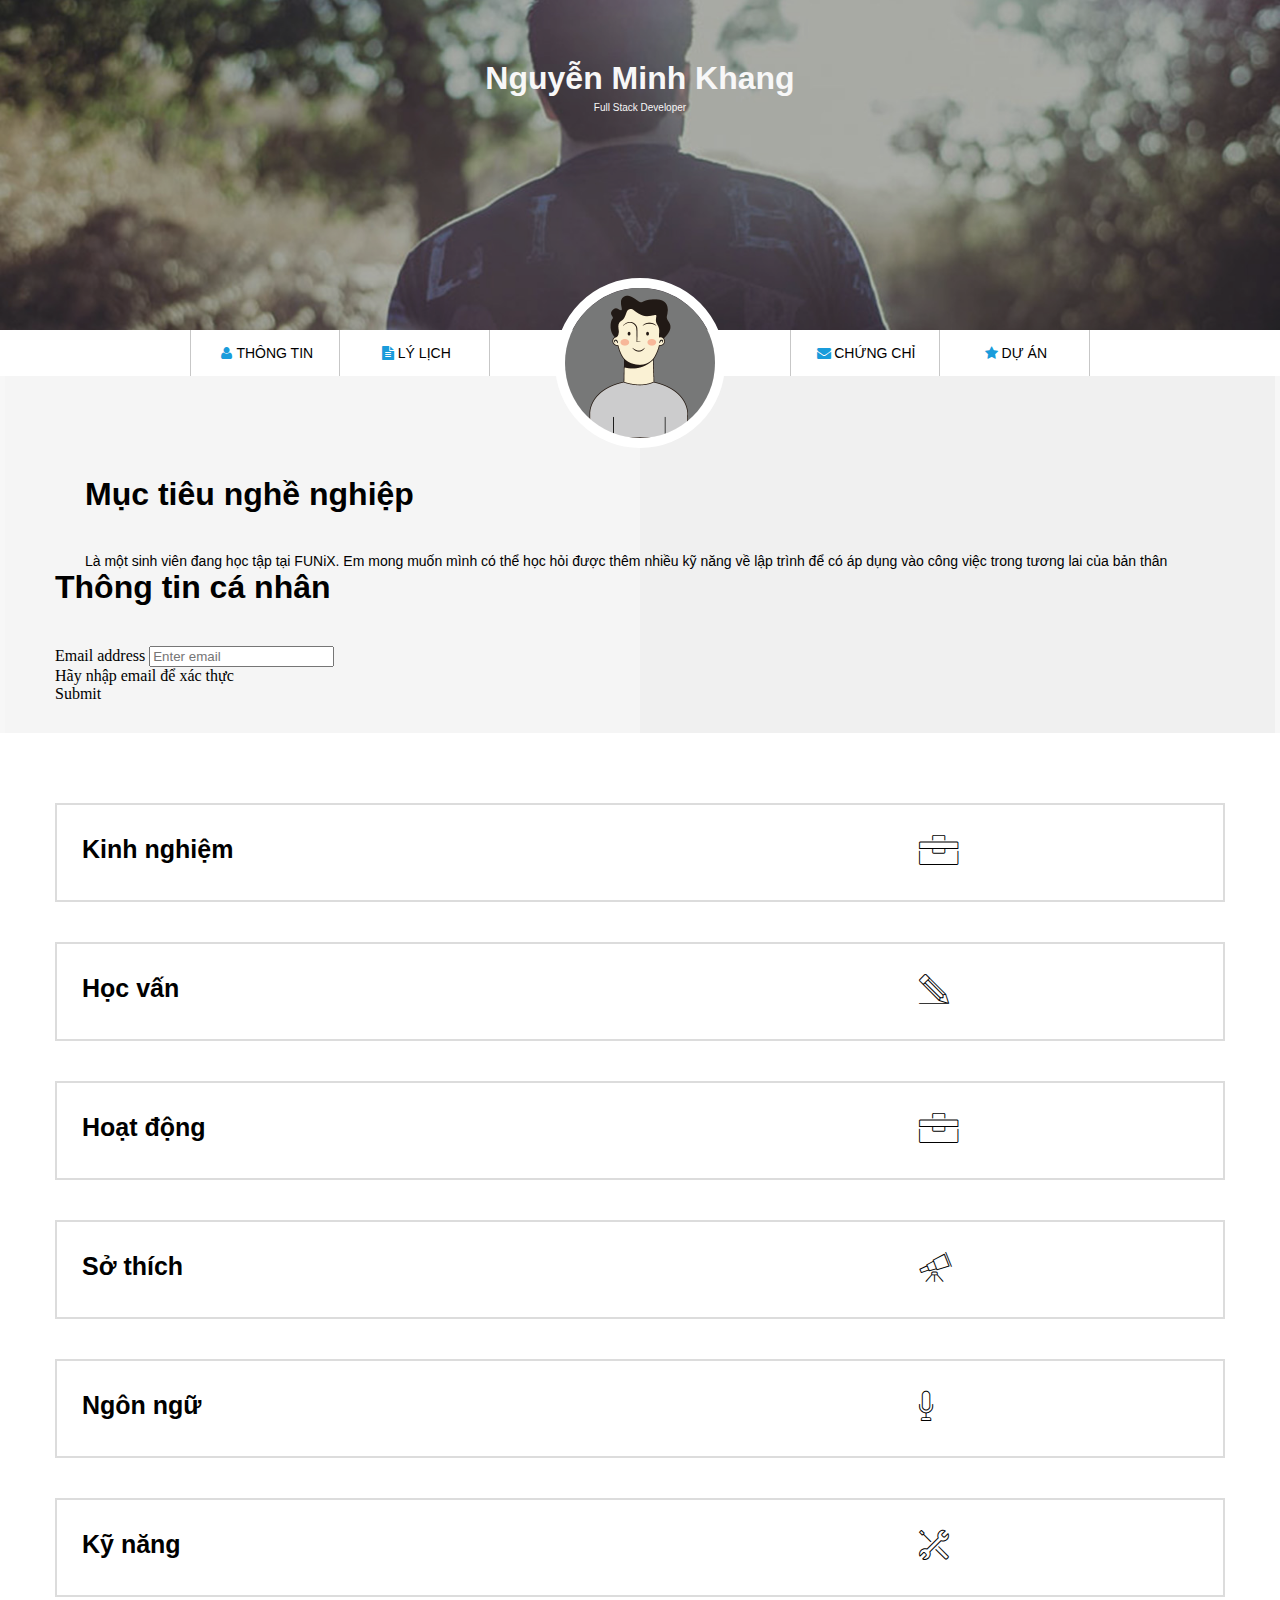
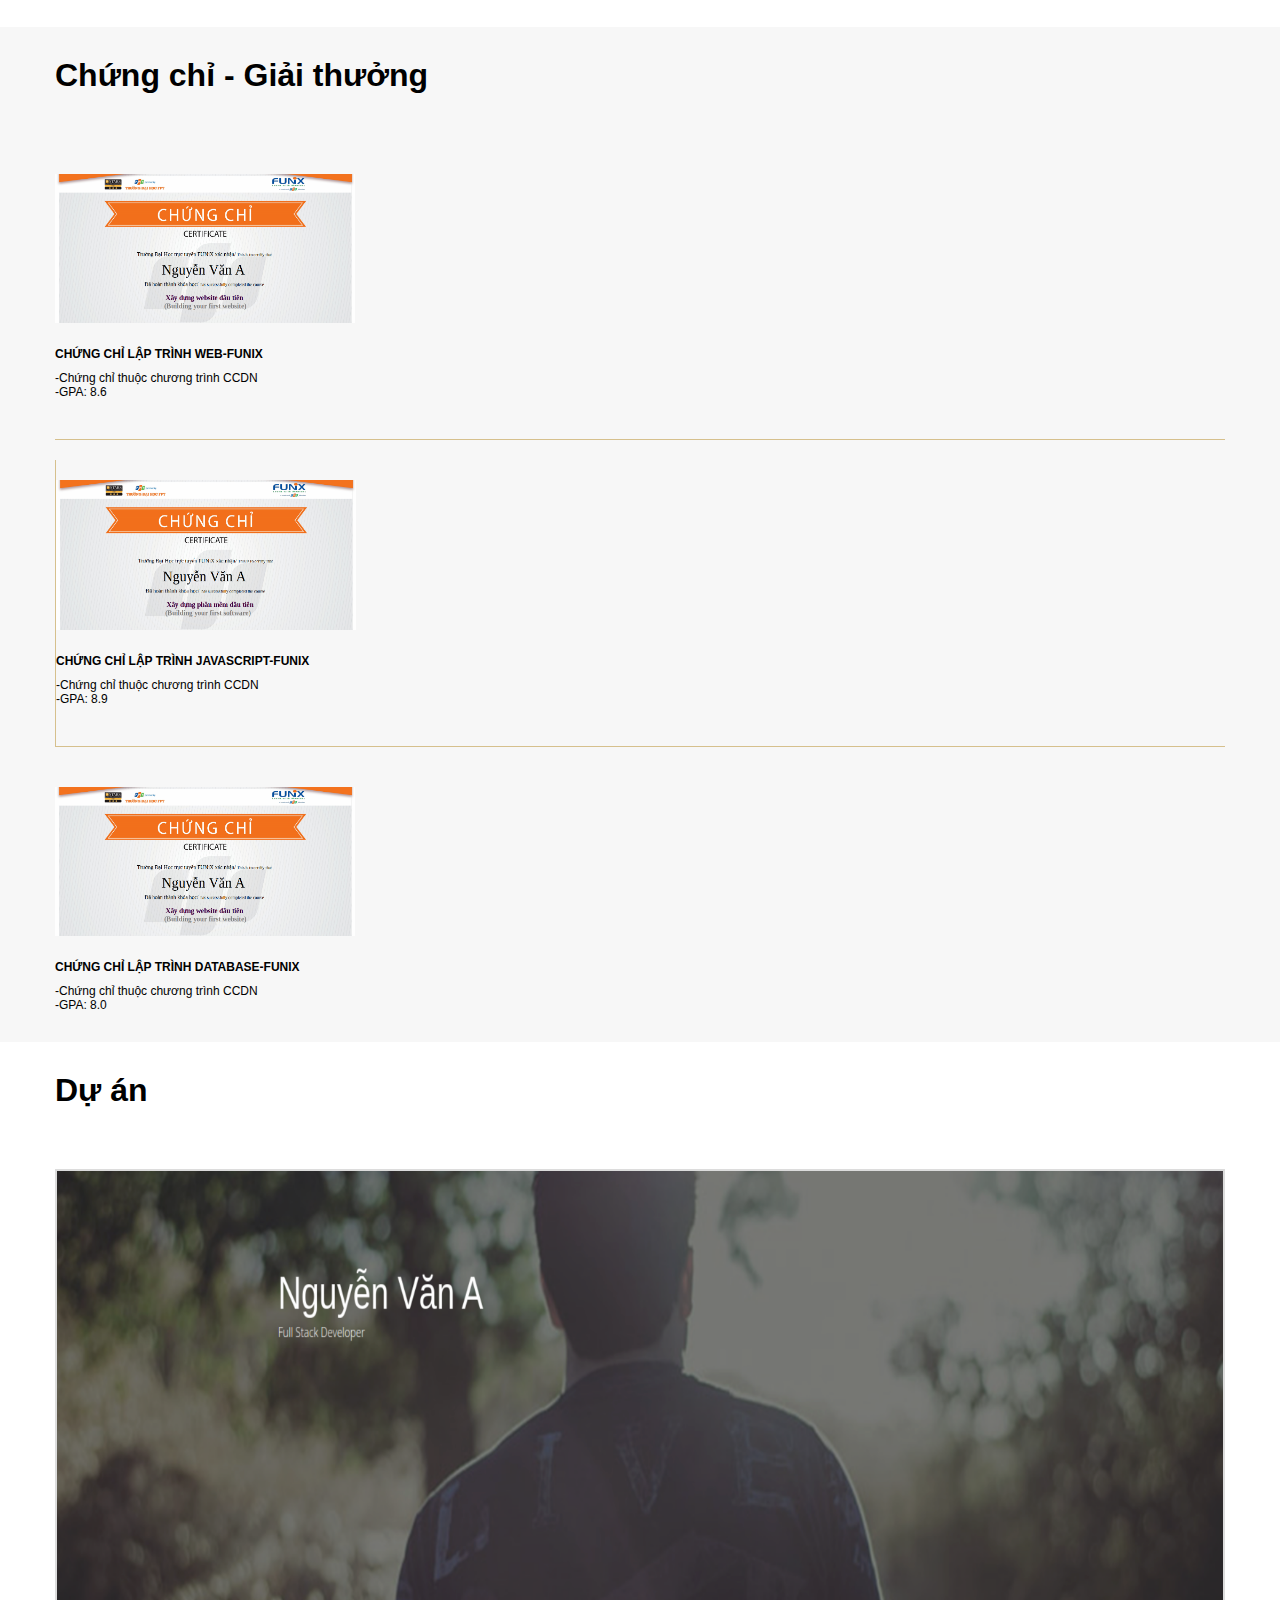
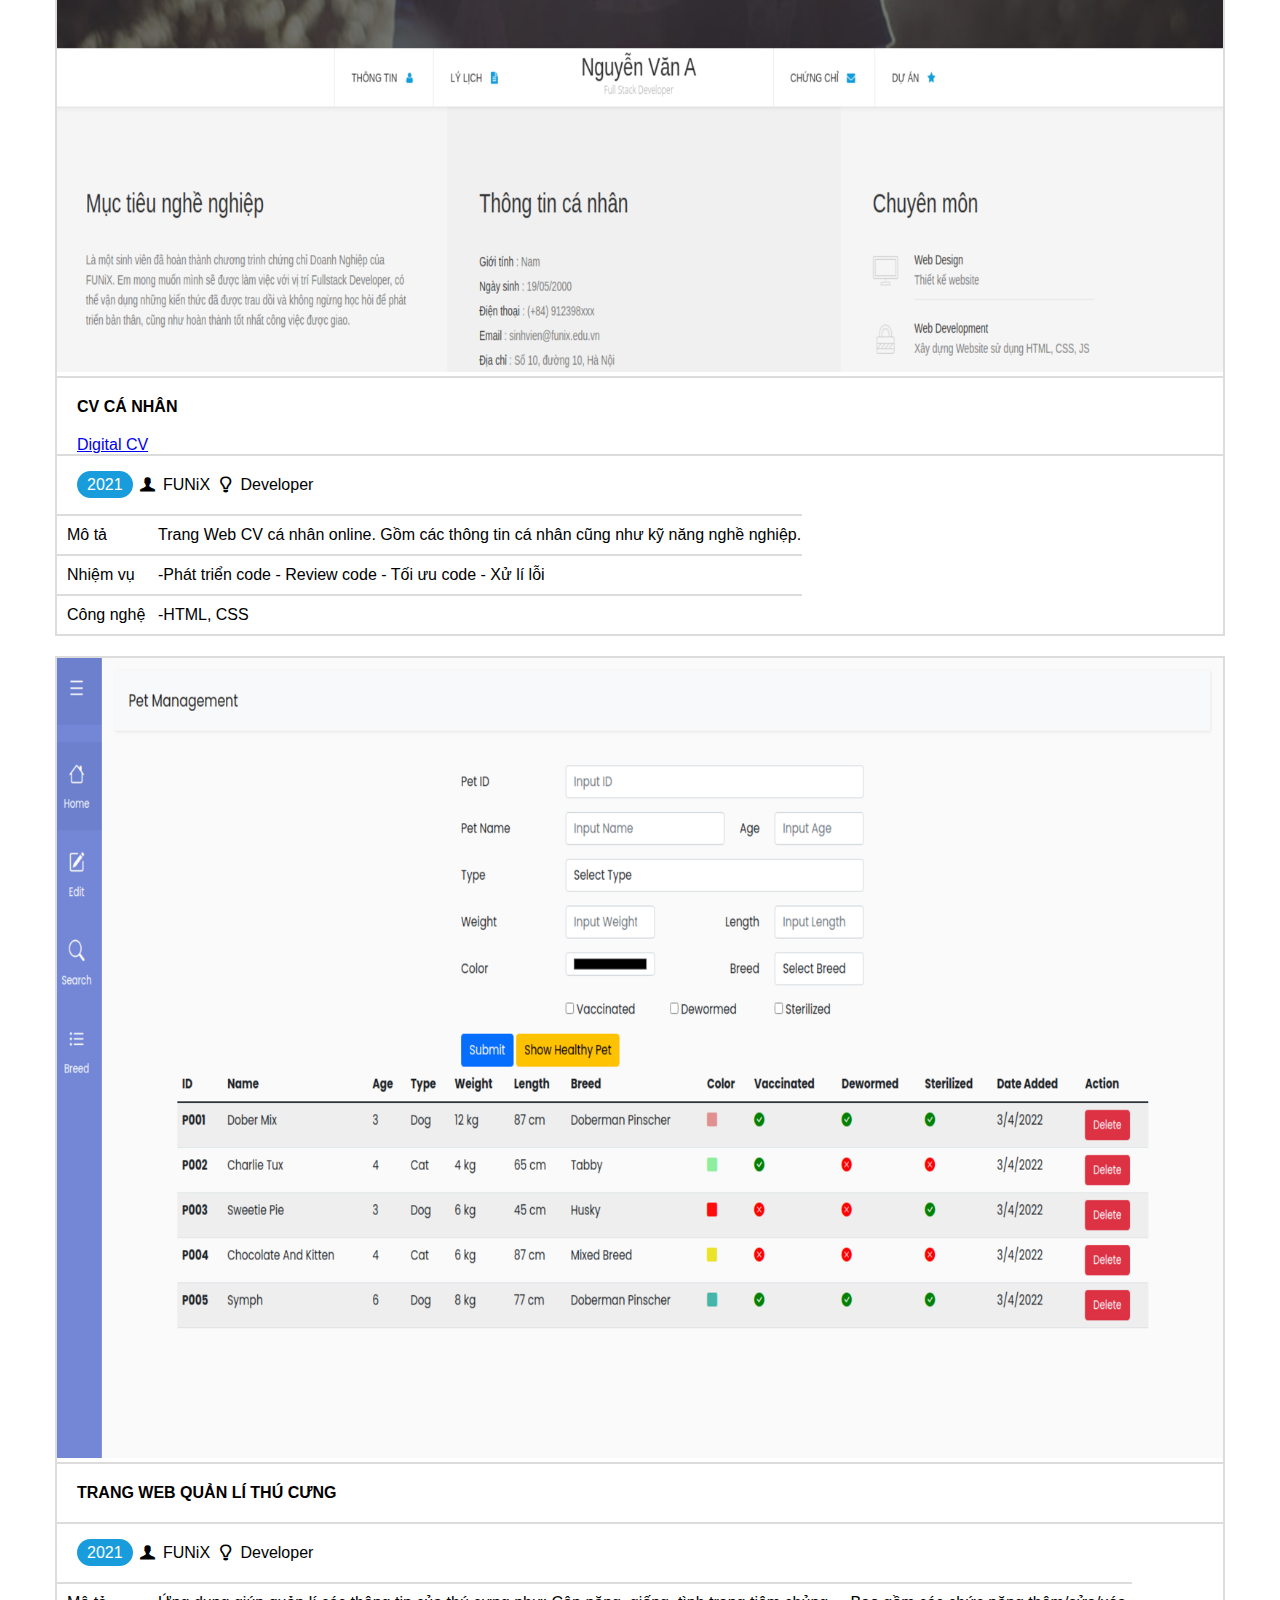
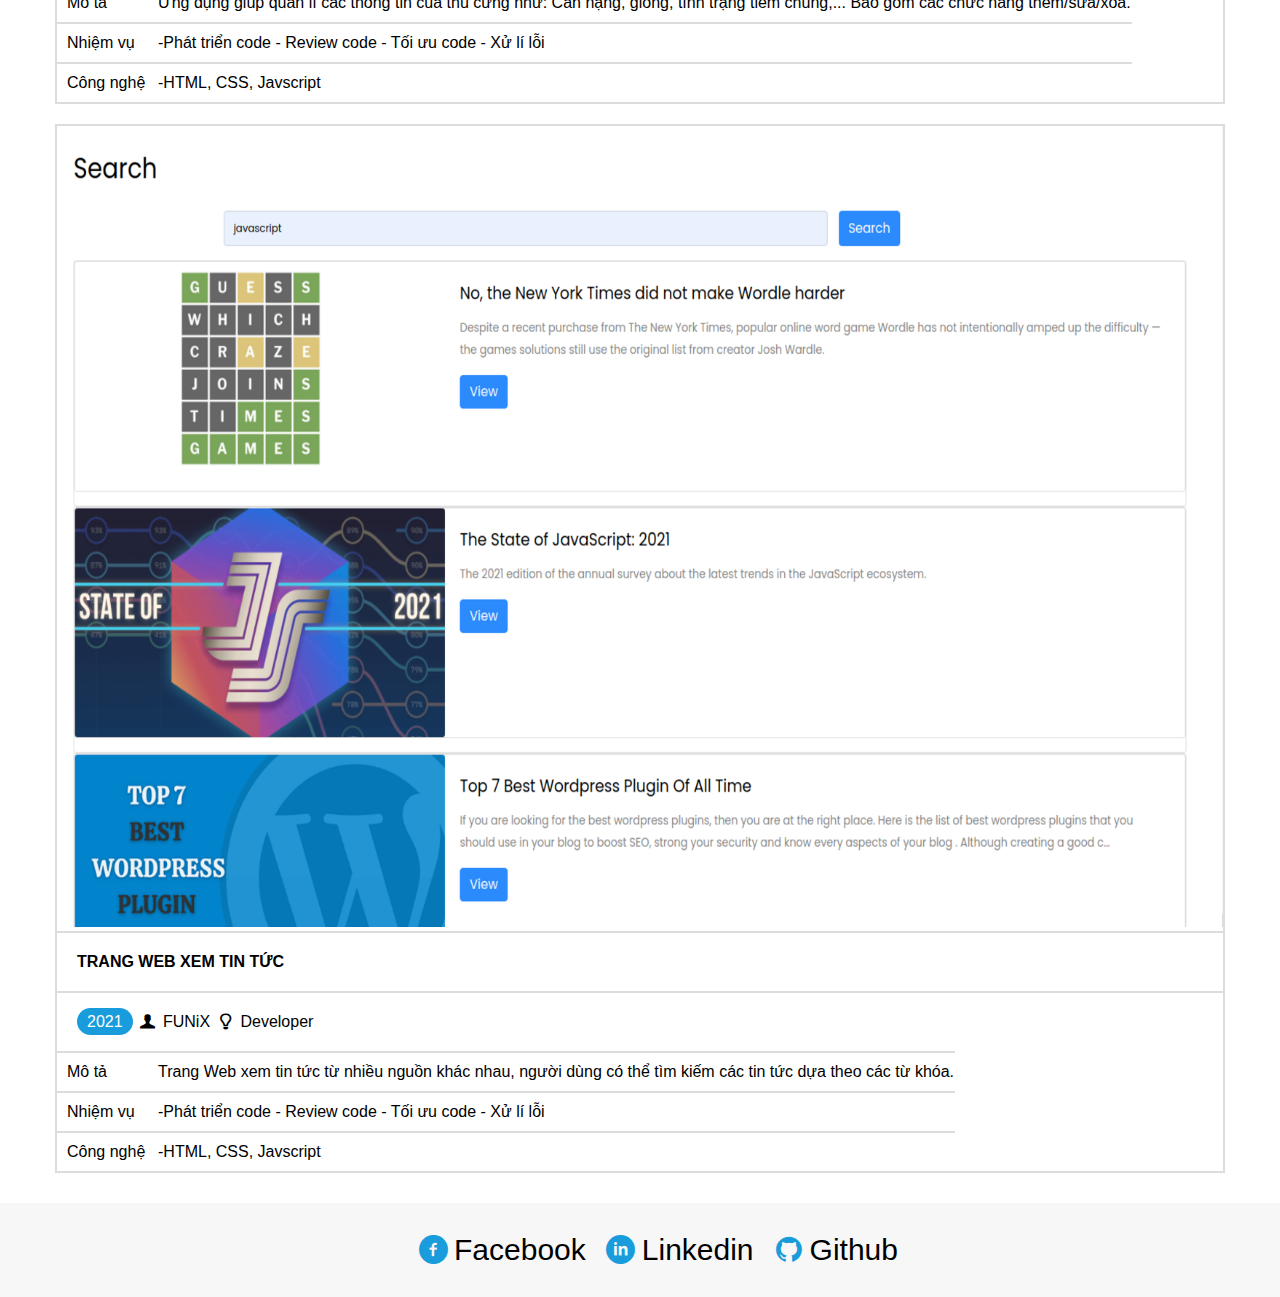
==== index.html @ 016981a0 "Add files via upload" ====
<!DOCTYPE html>
<html lang="en">
  <head>
    <meta charset="UTF-8" />
    <meta http-equiv="X-UA-Compatible" content="IE=edge" />
    <meta name="viewport" content="width=device-width, initial-scale=1.0" />
    <link rel="stylesheet" href="./css/style.css" />
    <link rel="stylesheet" href="./css/font.css" />
    <link rel="stylesheet" href="./css/mobile.css" />
    <link rel="stylesheet" href="./css/tablet.css" />
    <link rel="stylesheet" href="./css/laptop.css" />
    <link
      href="https://cdn.jsdelivr.net/npm/bootstrap@5.0.2/dist/css/bootstrap.min.css"
      rel="stylesheet"
      integrity="sha384-EVSTQN3/azprG1Anm3QDgpJLIm9Nao0Yz1ztcQTwFspd3yD65VohhpuuCOmLASjC"
      crossorigin="anonymous"
    />
    <title>Assignment 03</title>
  </head>
  <body>
    <img src="./images/banner.jpg" alt="banner-img" class="banner-img" />
    <div id="banner" style="padding: 50px">
      <h1>Nguyễn Minh Khang</h1>
      <span>Full Stack Developer</span>
    </div>

    <section id="nav-bar">
      <nav class="container">
        <a href="#" class="nav-bar-item"
          ><i class="icon icon-user"></i>Thông tin</a
        >
        <a href="#" class="nav-bar-item">
          <i class="icon icon-doc-text-inv"></i>Lý lịch</a
        >
        <div id="banner-2" class="nav-bar-item">
          <img src="./images/default-avatar.webp" alt="avatar" class="avatar" />
        </div>
        <a href="#" class="nav-bar-item">
          <i class="icon icon-mail-alt"></i>Chứng chỉ</a
        >
        <a href="#" class="nav-bar-item"
          ><i class="icon icon-star-1"></i>Dự án
        </a>
      </nav>
    </section>

    <section id="about" class="bg-grey">
      <div class="container">
        <div class="row center">
          <div id="target" class="col-lg-6 col-md-6 col-sm-6">
            <h1 class="section-title">Mục tiêu nghề nghiệp</h1>
            <p>
              Là một sinh viên đang học tập tại FUNiX. Em mong muốn mình có thể
              học hỏi được thêm nhiều kỹ năng về lập trình để có áp dụng vào
              công việc trong tương lai của bản thân
            </p>
          </div>
          <div id="personal-info" class="col-lg-6 col-md-6 col-sm-6">
            <h1 class="section-title">Thông tin cá nhân</h1>
            <div class=" info hide">
              <ul class="mt-40">
                <li><span>Giới tính</span> : Nam</li>
                <li><span>Ngày sinh</span> : 08/01/2007</li>
                <li><span>Điện thoại</span> : (+84) 345289070</li>
                <li><span>Email</span> : khangnmfx21954@funix.edu.vn</li>
                <li>
                <span>Địa chỉ</span> : Số 127/5, đường tỉnh lộ 15, Hồ Chí Minh
                </li>
                <li><span>Website</span> : https://abc.tech</li>
              </ul>
              <div>
                <i class="icon icon-twitter"></i>
                <i class="icon icon-facebook"></i>
                <i class="icon icon-gplus"></i>
                <i class="icon icon-linkedin"></i>
              </div>
            </div>
            <form class="input-form">
              <div class="mb-3">
                <label for="InputEmail" class="form-label">Email address</label>
                <input type="text" class="form-control" id="InputEmail" aria-describedby="emailHelp" placeholder="Enter email" value="">
                <div id="emailHelp" class="form-text" >Hãy nhập email để xác thực</div>
              </div>
              
              
              <div type="submit" value="Submit" class="btn btn-primary submit">Submit</div>
            </form>
          </div>
        </div>
      </div>
    </section>

    <section id="job-info">
      <div class="container">
        <div class="row row-cols-1 row-cols-sm-2 row-cols-lg-3">
          <div class="col">
            <div class="grid-content" style="margin-top: 20px">
              <h1 class="job-info-title">Kinh nghiệm</h1>
              <i class="icon_2 ic-toolbox"></i>
              <div class="grid-content-item hide">
                <h2 class="content-title">Công ty Y</h2>
                <p class="date">05/2022-<em class="now">Hiện tại</em></p>
                <p>-Full Stack Developer</p>
                <p>
                  -Xây dựng, phát triển Website dựa trên thiết kế và yêu cầu đã
                  có.
                </p>
                <p>
                  -Phân tích và thiết kế Database, sử dụng các hệ quản trị CSDL
                  (MySQLServer, NoSQL) và viết được các câu truy vấn.
                </p>
                <p>
                  -Sử dụng ngôn ngữ server-side (Python, Java) để xây dựng các WEb
                  Service.
                </p>
                <h2 class="content-title">Công ty X</h2>
                <p class="date">06/2021-04/2022</p>
                <p>Web Designer</p>
                <p>-Thiết kế Webste dựa trên yêu cầu khách hàng.</p>
                <p>-Sử dụng các công cụ: Figma, Canva, PTS.</p>
              </div>
              <div class="btn btn-warning view-more-less hide">▼ View more</div>
            </div>
          </div>
          <div class="col">
            <div class="grid-content" style="margin-top: 20px">
              <h1 class="job-info-title">Học vấn</h1>
              <i class="icon_2 ic-pencil"></i>
              <div class="grid-content-item hide">
                <h2 class="content-title">VUS</h2>
                <p class="date">01/2015-12/2019</p>
                <p>-Hoàn thành khó học tiếng Anh chương trình Young</p>
                <p>-GPA: 95/100</p>
                <h2 class="content-title">FUNiX</h2>
                <p class="date">06/2021-05/2022</p>
                <p>-Tốt nghiệp nhánh chứng chỉ doanh nghiệp Fullstack.</p>
                <p>-GPA: 9/10</p>
              </div>
              <div class="btn btn-warning view-more-less hide">▼ View more</div>
            </div>
          </div>
          <div class="col">
            <div class="grid-content " style="margin-top: 20px">
              <h1 class="job-info-title">Hoạt động</h1>
              <i class="icon_2 ic-toolbox"></i>
              <div class="grid-content-item hide">
                <h2 class="content-title">Hùng biện tiếng Anh Củ Chi 2019</h2>
                <p class="date">01/2019</p>
                <p>GIải 3</p>
                <p>Chủ đề: Môi trường</p>
                <h2 class="content-title">Câu lạc bộ Z</h2>
                <p>Trưởng ban chuyên môn</p>
              </div>
              <div class="btn btn-warning view-more-less hide">▼ View more</div>
            </div>
          </div>
          <div class="col">
            <div class="grid-content" style="margin-top: 20px">
              <h1 class="job-info-title">Sở thích</h1>
              <i class="icon_2 ic-telescope"></i>
              <div class="grid-content-item hobby hide">
                <i class="icon_3 ic-megaphone"></i>
                <i class="icon_3 ic-strategy"></i>
                <i class="icon_3 ic-hotairballoon"></i>
                <p>Âm nhạc</p>
                <p>Chơi game</p>
                <p>Du lịch</p>
              </div>
              <div class="btn btn-warning view-more-less hide">▼ View more</div>
            </div>
          </div>
          <div class="col">
            <div class="grid-content" style="margin-top: 20px">
              <h1 class="job-info-title">Ngôn ngữ</h1>
              <i class="icon_2 ic-mic"></i>
              <div class="grid-content-item hide">
                <h2 class="content-title">English- IELTS 5.5</h2>
                <div class="pro">
                  <div class="pro-bar checked"></div>
                  <div class="pro-bar checked"></div>
                  <div class="pro-bar"></div>
                </div>
              </div>
              <div class="btn btn-warning view-more-less hide">▼ View more</div>
            </div>
          </div>
          <div class="col">
            <div class="grid-content" style="margin-top: 20px">
              <h1 class="job-info-title">Kỹ năng</h1>
              <i class="icon_2 ic-tools-2"></i>
              <div class="grid-content-item hide">
                <h2 class="content-title">HTML/CSS: Fundamental</h2>
                <div class="pro">
                  <div class="pro-bar checked"></div>
                  <div class="pro-bar"></div>
                  <div class="pro-bar"></div>
                </div>
                <h2 class="content-title">Javascript: Fundamental</h2>
                <div class="pro">
                  <div class="pro-bar checked"></div>
                  <div class="pro-bar"></div>
                  <div class="pro-bar"></div>
                </div>
                <h2 class="content-title">Python: Fundamental</h2>
                <div class="pro">
                  <div class="pro-bar checked"></div>
                  <div class="pro-bar"></div>
                  <div class="pro-bar"></div>
                </div>
              </div>
              <div class="btn btn-warning view-more-less hide">▼ View more</div>
            </div>
          </div>
      </div>
    </section>
    <section id="certificate" class="bg-grey">
      <div class="container">
        <h1 class="section-title">Chứng chỉ - Giải thưởng</h1>
        <div class="certificate-layout row row-cols-1 row-cols-sm-2">
          <div class="col">
            <div class="certificate-content certificate-1 row">
              <img
                src="./images/Cert_DBI.png"
                alt="certification"
                class="certification certification-1 col"
              />
              <div class="certificate-item certificate-item-1 col">
                <h3 class="certificate-header">Chứng chỉ lập trình web-FUNiX</h3>
                <p>-Chứng chỉ thuộc chương trình CCDN</p>
                <p>-GPA: 8.6</p>
              </div>
            </div>
          </div>
          <div class="col">
            <div class="certificate-content certificate-2 row">
              <img
                src="./images/Cert_PRF.png"
                alt="certification"
                class="certification certification-2 col"
              />
              <div class="certificate-item certificate-item-2 col">
                <h3 class="certificate-header">
                  Chứng chỉ lập trình Javascript-FUNiX
                </h3>
                <p>-Chứng chỉ thuộc chương trình CCDN</p>
                <p>-GPA: 8.9</p>
              </div>
            </div>
          </div>
          <div class="col">
            <div class="certificate-content certificate-3 row">
              <img
                src="./images/Cert_WEB.png"
                alt="certification"
                class="certification certification-3 col"
              />
              <div class="certificate-item certificate-item-3 col">
                <h3 class="certificate-header">
                  Chứng chỉ lập trình DATABASE-FUNiX
                </h3>
                <p>-Chứng chỉ thuộc chương trình CCDN</p>
                <p>-GPA: 8.0</p>
              </div>
            </div>
          </div>
        </div>
      </div>
    </section>

    <section id="project">
      <div class="container">
        <h1 class="section-title">Dự án</h1>
        <div class="project-layout row row-cols-1 row-cols-md-3">
          <div class="col"> <div class="project-detail">
            <img
              src="./images/project_1.png"
              alt="project 1 image"
              class="project-img"
            />
            <div><h2 class="project-title">cv cá nhân</h2>
            <a href="digital-cv.html">Digital CV</a>
            </div>
            <div class="further-info">
              <span class="year">2021</span>
              <span><i class="icon-user-1"></i></span>
              <span>FUNiX</span>
              <span><i class="icon-lamp"></i></span>
              <span>Developer</span>
            </div>
            <table>
              <tr>
                <th><p>Mô tả</p></th>
                <td>
                  <p>
                    Trang Web CV cá nhân online. Gồm các thông tin cá nhân cũng
                    như kỹ năng nghề nghiệp.
                  </p>
                </td>
              </tr>
              <tr>
                <th><p>Nhiệm vụ</p></th>
                <td>
                  <p>
                    -Phát triển code - Review code - Tối ưu code - Xử lí lỗi
                  </p>
                </td>
              </tr>
              <tr>
                <th><p>Công nghệ</p></th>
                <td>
                  <p>-HTML, CSS</p>
                </td>
              </tr>
            </table>
          </div></div>
          <div class="col"><div class="project-detail">
            <img
              src="./images/project_2.png"
              alt="project 2 image"
              class="project-img"
            />
            <div><h2 class="project-title">Trang web quản lí thú cưng</h2></div>
            <div class="further-info">
              <span class="year">2021</span>
              <span><i class="icon-user-1"></i></span>
              <span>FUNiX</span>
              <span><i class="icon-lamp"></i></span>
              <span>Developer</span>
            </div>
            <table>
              <tr>
                <th><p>Mô tả</p></th>
                <td>
                  <p>
                    Ứng dụng giúp quản lí các thông tin của thú cưng như: Cân
                    nặng, giống, tình trạng tiêm chủng,... Bao gồm các chức năng
                    thêm/sửa/xóa.
                  </p>
                </td>
              </tr>
              <tr>
                <th><p>Nhiệm vụ</p></th>
                <td>
                  <p>
                    -Phát triển code - Review code - Tối ưu code - Xử lí lỗi
                  </p>
                </td>
              </tr>
              <tr>
                <th><p>Công nghệ</p></th>
                <td>
                  <p>-HTML, CSS, Javscript</p>
                </td>
              </tr>
            </table>
          </div></div>
          <div class="col"> <div class="project-detail">
            <img
              src="./images/project_3.png"
              alt="project 3 image"
              class="project-img"
            />
            <div><h2 class="project-title">Trang web xem tin tức</h2></div>
            <div class="further-info">
              <span class="year">2021</span>
              <span><i class="icon-user-1"></i></span>
              <span>FUNiX</span>
              <span><i class="icon-lamp"></i></span>
              <span>Developer</span>
            </div>
            <table>
              <tr>
                <th><p>Mô tả</p></th>
                <td>
                  <p>
                    Trang Web xem tin tức từ nhiều nguồn khác nhau, người dùng
                    có thể tìm kiếm các tin tức dựa theo các từ khóa.
                  </p>
                </td>
              </tr>
              <tr>
                <th><p>Nhiệm vụ</p></th>
                <td>
                  <p>
                    -Phát triển code - Review code - Tối ưu code - Xử lí lỗi
                  </p>
                </td>
              </tr>
              <tr>
                <th><p>Công nghệ</p></th>
                <td>
                  <p>-HTML, CSS, Javscript</p>
                </td>
              </tr>
            </table>
          </div></div>
         
          
         
        </div>
      </div>
    </section>

    <section id="footer" class="bg-grey">
      <div class="container">
        <ul class="footer-content">
          <li><i class="icon icon-facebook-circled"></i>Facebook</li>
          <li><i class="icon icon-linkedin-circled"></i>Linkedin</li>
          <li><i class="icon icon-github-circled"></i>Github</li>
        </ul>
      </div>
    </section>
    <script src="script.js"></script>
  </body>
</html>
---- css/style.css ----
* {
  margin: 0px;
}
p,
span,
h1,
h2,
h3,
li,
a {
  font-family: sans-serif;
}

.bg-grey {
  background: #f7f7f7;
}

section > .container {
  width: 1170px;
  margin: auto;
  display: block;

  padding: 30px 50px;
}

#nav-bar {
  text-align: center;
}
/* BANNER */
.banner-img {
  /* position: relative; */
  height: 330px;
  width: 100%;
  object-fit: cover;
  object-position: top;
  filter: brightness(70%);
  display: block;
  margin: auto;
}

#banner {
  position: absolute;
  top: 10px;
  left: 50%;
  transform: translate(-50%);
  color: #f7f7f7;
  text-align: center;
}
#banner span {
  font-size: 10px;
}
/* NAV */
#nav-bar .container {
  display: grid;
  grid-template-columns: 150px 150px 300px 150px 150px;
  justify-content: center;
  align-items: center;
  padding: 0;
}
#banner-2 {
  grid-column: 3/4;
  grid-row: 1/2;
  position: relative;
}
.avatar {
  position: absolute;
  height: 150px;
  width: auto;
  top: -75px;
  left: 65px;
  border: solid white 10px;
  border-radius: 50%;
}
.nav-bar-item {
  border-right: solid #c7c7c7 1px;
  padding-top: 15px;
  padding-bottom: 15px;
}
.nav-bar-item:nth-child(3) {
  padding: 0;
}
.nav-bar-item:first-child,
.nav-bar-item:nth-child(4) {
  border-left: solid #c7c7c7 1px;
}
#nav-bar .container a {
  color: black;
  text-transform: uppercase;
  text-decoration: none;
  font-size: 14px;
}
.icon {
  color: #199cdb;
}
/* PERSONAL-INFO */
#about .container {
  /* display: grid;
  grid-template-columns: 50% 50%; */

  padding-top: 100px;
  grid-gap: 40px;

  /* background hai màu, nguồn tham khảo:https://stackoverflow.com/questions/8541081/css-set-a-background-color-which-is-50-of-the-width-of-the-window */
  background-image: linear-gradient(90deg, #f5f5f5 50%, #f0f0f0 50%);
}
#target {
  padding-right: 20px;
  padding-left: 30px;
}

#target p {
  font-size: 14px;
}
.section-title {
  margin-bottom: 40px;
}

.mt-40 li {
  list-style-type: none;
  margin-bottom: 10px;
}
.mt-40 {
  padding: 0;
  margin-bottom: 30px;
}
.mt-40 li span {
  font-weight: bold;
}
/* job-info */
.col {
  padding-top: 20px;
}
.view-more-less {
  position: absolute;
  bottom: 10px;
  left: 10px;
}
.grid-content {
  border: #dcdcdc solid 2px;
  padding: 30px 25px 35px 25px;
  display: grid;
  grid-template-columns: 3fr 1fr;
  align-content: start;
  height: 100%;
  position: relative;
}
.grid-content-item {
  grid-column: 1/-1;
}
.job-info-title {
  font-size: 25px;
}
.icon_2 {
  color: #000000;
  font-size: 30px;
}
.content-title {
  font-size: 20px;
  margin-bottom: 10px;
  margin-top: 20px;
}
.date {
  font-style: italic;
  margin-bottom: 10px;
}
.now {
  background-color: #199cdb;
  color: white;
  padding: 3px 5px 3px 5px;
  border-radius: 5px;
}
.hobby {
  display: grid;
  grid-template-columns: 1fr 1fr 1fr;
  justify-items: center;
  margin-top: 20px;
}
.icon_3 {
  font-size: 18px;
  border: #58d8ac solid 2px;
  border-radius: 50%;
}
.ic-megaphone {
  padding: 7.5px 5px;
}
.ic-strategy {
  padding: 7.5px 10px;
}
.ic-hotairballoon {
  padding: 7.5px 8.625px;
}
/* PROGRESS BAR */
.pro {
  display: grid;
  grid-template-columns: 70px 70px 70px;
  gap: 5px;
}
.pro-bar {
  width: 100%;
  height: 4px;
  background-color: #dcdcdc;
  border-radius: 5px;
}
.checked {
  background-color: #199cdb;
}
/* CERTIFICATE */

.certificate-content {
  padding: 0px;
}

.certificate-header {
  text-transform: uppercase;
  font-size: 12px;
  margin-bottom: 10px;
}
.certificate-item p {
  font-size: 12px;
}
#certificate .certification {
  max-width: 300px;
  width: 100%;
  height: 100%;
}
.certificate-1,
.certificate-2 {
  border-bottom: solid 1px #d6c08d;
  padding-bottom: 40px;
}
.certificate-2 {
  border-left: #d6c08d solid 1px;
}
/* PROJECT */
.project-title {
  font-size: 16px;
  text-transform: uppercase;
  border-top: solid 2px #dcdcdc;
  padding: 20px;
}
.project-detail a {
  padding-left: 20px;
}
.project-img {
  height: auto;
  width: 100%;
}
.year {
  background-color: #199cdb;
  color: white;
  border-radius: 20px;
  padding: 5px 10px;
}
table {
  border-collapse: collapse;
}
table tr {
  border-top: solid 2px #dcdcdc;
}
th {
  font-weight: lighter;
  width: 80px;
  text-align: start;
  vertical-align: top;
  padding: 10px;
}
td {
  text-align: start;
  vertical-align: top;
  padding-top: 10px;
}
.further-info {
  border-top: solid 2px #dcdcdc;
  padding: 20px;
}

.project-detail {
  border: solid 2px #dcdcdc;
}
/* FOOTER */
.footer-content li {
  display: inline-block;
  font-size: 30px;
  margin-right: 10px;
}
.footer-content {
  text-align: center;
}
.col .hide,
.hide {
  display: none;
}
---- css/font.css ----
@font-face {
	font-family: 'open_sanslight';
	src: url('../fonts/OpenSans-Light-webfont.eot');
	src: url('../fonts/OpenSans-Light-webfont.eot#iefix') format('embedded-opentype'),
		url('../fonts/OpenSans-Light-webfont.woff') format('woff'),
		url('../fonts/OpenSans-Light-webfont.ttf') format('truetype'),
		url('../fonts/OpenSans-Light-webfont.svg#open_sanslight') format('svg');
	font-weight: normal;
	font-style: normal;

}

@font-face {
	font-family: 'open_sansitalic';
	src: url('../fonts/OpenSans-Italic-webfont.eot');
	src: url('../fonts/OpenSans-Italic-webfont.eot#iefix') format('embedded-opentype'),
		url('../fonts/OpenSans-Italic-webfont.woff') format('woff'),
		url('../fonts/OpenSans-Italic-webfont.ttf') format('truetype'),
		url('../fonts/OpenSans-Italic-webfont.svg#open_sansitalic') format('svg');
	font-weight: normal;
	font-style: normal;

}

@font-face {
	font-family: 'open_sanssemibold';
	src: url('../fonts/OpenSans-Semibold-webfont.eot');
	src: url('../fonts/OpenSans-Semibold-webfont.eot#iefix') format('embedded-opentype'),
		url('../fonts/OpenSans-Semibold-webfont.woff') format('woff'),
		url('../fonts/OpenSans-Semibold-webfont.ttf') format('truetype'),
		url('../fonts/OpenSans-Semibold-webfont.svg#open_sanssemibold') format('svg');
	font-weight: normal;
	font-style: normal;

}


@font-face {
	font-family: 'open_sanslight_italic';
	src: url('../fonts/OpenSans-LightItalic-webfont.eot');
	src: url('../fonts/OpenSans-LightItalic-webfont.eot#iefix') format('embedded-opentype'),
		url('../fonts/OpenSans-LightItalic-webfont.woff') format('woff'),
		url('../fonts/OpenSans-LightItalic-webfont.ttf') format('truetype'),
		url('../fonts/OpenSans-LightItalic-webfont.svg#open_sanslight_italic') format('svg');
	font-weight: normal;
	font-style: normal;

}

@font-face {
	font-family: 'open_sansregular';
	src: url('../fonts/OpenSans-Regular-webfont.eot');
	src: url('../fonts/OpenSans-Regular-webfont.eot#iefix') format('embedded-opentype'),
		url('../fonts/OpenSans-Regular-webfont.woff') format('woff'),
		url('../fonts/OpenSans-Regular-webfont.ttf') format('truetype'),
		url('../fonts/OpenSans-Regular-webfont.svg#open_sansregular') format('svg');
	font-weight: normal;
	font-style: normal;

}


@font-face {
	font-family: 'fontello';
	src: url('../fonts/fontello.eot');
	src: url('../fonts/fontello.eot#iefix') format('embedded-opentype'),
		url('../fonts/fontello.woff') format('woff'),
		url('../fonts/fontello.ttf') format('truetype'),
		url('../fonts/fontello.svg#fontello') format('svg');
	font-weight: normal;
	font-style: normal;
}

[class^="icon-"]:before,
[class*=" icon-"]:before {
	font-family: "fontello";
	font-style: normal;
	font-weight: normal;
	speak: none;

	display: inline-block;
	text-decoration: inherit;
	width: 1em;
	margin-right: .2em;
	text-align: center;
	/* opacity: .8; */

	/* For safety - reset parent styles, that can break glyph codes*/
	font-variant: normal;
	text-transform: none;

	/* fix buttons height, for twitter bootstrap */
	line-height: 1em;

	/* Animation center compensation - margins should be symmetric */
	/* remove if not needed */
	margin-left: .2em;

	/* you can be more comfortable with increased icons size */
	/* font-size: 120%; */

	/* Font smoothing. That was taken from TWBS */
	-webkit-font-smoothing: antialiased;
	-moz-osx-font-smoothing: grayscale;

	/* Uncomment for 3D effect */
	/* text-shadow: 1px 1px 1px rgba(127, 127, 127, 0.3); */
}

.icon-emo-happy:before {
	content: '\e800';
}

/* '' */
.icon-emo-wink:before {
	content: '\e801';
}

/* '' */
.icon-emo-wink2:before {
	content: '\e802';
}

/* '' */
.icon-emo-unhappy:before {
	content: '\e803';
}

/* '' */
.icon-emo-sleep:before {
	content: '\e804';
}

/* '' */
.icon-emo-thumbsup:before {
	content: '\e805';
}

/* '' */
.icon-emo-devil:before {
	content: '\e806';
}

/* '' */
.icon-emo-surprised:before {
	content: '\e807';
}

/* '' */
.icon-emo-tongue:before {
	content: '\e808';
}

/* '' */
.icon-emo-coffee:before {
	content: '\e809';
}

/* '' */
.icon-emo-sunglasses:before {
	content: '\e80a';
}

/* '' */
.icon-emo-displeased:before {
	content: '\e80b';
}

/* '' */
.icon-emo-beer:before {
	content: '\e80c';
}

/* '' */
.icon-emo-grin:before {
	content: '\e80d';
}

/* '' */
.icon-emo-angry:before {
	content: '\e80e';
}

/* '' */
.icon-emo-saint:before {
	content: '\e80f';
}

/* '' */
.icon-emo-cry:before {
	content: '\e810';
}

/* '' */
.icon-emo-shoot:before {
	content: '\e811';
}

/* '' */
.icon-emo-squint:before {
	content: '\e812';
}

/* '' */
.icon-emo-laugh:before {
	content: '\e813';
}

/* '' */
.icon-spin1:before {
	content: '\e814';
}

/* '' */
.icon-spin2:before {
	content: '\e815';
}

/* '' */
.icon-spin3:before {
	content: '\e816';
}

/* '' */
.icon-spin4:before {
	content: '\e817';
}

/* '' */
.icon-spin5:before {
	content: '\e818';
}

/* '' */
.icon-spin6:before {
	content: '\e819';
}

/* '' */
.icon-firefox:before {
	content: '\e81a';
}

/* '' */
.icon-chrome:before {
	content: '\e81b';
}

/* '' */
.icon-opera:before {
	content: '\e81c';
}

/* '' */
.icon-ie:before {
	content: '\e81d';
}

/* '' */
.icon-crown:before {
	content: '\e81e';
}

/* '' */
.icon-crown-plus:before {
	content: '\e81f';
}

/* '' */
.icon-crown-minus:before {
	content: '\e820';
}

/* '' */
.icon-marquee:before {
	content: '\e821';
}

/* '' */
.icon-glass:before {
	content: '\e822';
}

/* '' */
.icon-music:before {
	content: '\e823';
}

/* '' */
.icon-search:before {
	content: '\e824';
}

/* '' */
.icon-mail:before {
	content: '\e825';
}

/* '' */
.icon-mail-alt:before {
	content: '\e826';
}

/* '' */
.icon-mail-squared:before {
	content: '\e827';
}

/* '' */
.icon-heart:before {
	content: '\e828';
}

/* '' */
.icon-heart-empty:before {
	content: '\e829';
}

/* '' */
.icon-star-1:before {
	content: '\e82a';
}

/* '' */
.icon-star-empty-1:before {
	content: '\e82b';
}

/* '' */
.icon-star-half:before {
	content: '\e82c';
}

/* '' */
.icon-star-half-alt:before {
	content: '\e82d';
}

/* '' */
.icon-user:before {
	content: '\e82e';
}

/* '' */
.icon-user-plus:before {
	content: '\e82f';
}

/* '' */
.icon-user-times:before {
	content: '\e830';
}

/* '' */
.icon-users:before {
	content: '\e831';
}

/* '' */
.icon-male:before {
	content: '\e832';
}

/* '' */
.icon-female:before {
	content: '\e833';
}

/* '' */
.icon-child:before {
	content: '\e834';
}

/* '' */
.icon-user-secret:before {
	content: '\e835';
}

/* '' */
.icon-video:before {
	content: '\e836';
}

/* '' */
.icon-videocam:before {
	content: '\e837';
}

/* '' */
.icon-picture:before {
	content: '\e838';
}

/* '' */
.icon-camera:before {
	content: '\e839';
}

/* '' */
.icon-camera-alt:before {
	content: '\e83a';
}

/* '' */
.icon-th-large:before {
	content: '\e83b';
}

/* '' */
.icon-th:before {
	content: '\e83c';
}

/* '' */
.icon-th-list:before {
	content: '\e83d';
}

/* '' */
.icon-ok:before {
	content: '\e83e';
}

/* '' */
.icon-ok-circled:before {
	content: '\e83f';
}

/* '' */
.icon-ok-circled2:before {
	content: '\e840';
}

/* '' */
.icon-ok-squared:before {
	content: '\e841';
}

/* '' */
.icon-cancel:before {
	content: '\e842';
}

/* '' */
.icon-cancel-circled:before {
	content: '\e843';
}

/* '' */
.icon-cancel-circled2:before {
	content: '\e844';
}

/* '' */
.icon-plus:before {
	content: '\e845';
}

/* '' */
.icon-plus-circled:before {
	content: '\e846';
}

/* '' */
.icon-plus-squared:before {
	content: '\e847';
}

/* '' */
.icon-plus-squared-alt:before {
	content: '\e848';
}

/* '' */
.icon-minus:before {
	content: '\e849';
}

/* '' */
.icon-minus-circled:before {
	content: '\e84a';
}

/* '' */
.icon-minus-squared:before {
	content: '\e84b';
}

/* '' */
.icon-minus-squared-alt:before {
	content: '\e84c';
}

/* '' */
.icon-help:before {
	content: '\e84d';
}

/* '' */
.icon-help-circled:before {
	content: '\e84e';
}

/* '' */
.icon-info-circled:before {
	content: '\e84f';
}

/* '' */
.icon-info:before {
	content: '\e850';
}

/* '' */
.icon-home:before {
	content: '\e851';
}

/* '' */
.icon-link:before {
	content: '\e852';
}

/* '' */
.icon-unlink:before {
	content: '\e853';
}

/* '' */
.icon-link-ext:before {
	content: '\e854';
}

/* '' */
.icon-link-ext-alt:before {
	content: '\e855';
}

/* '' */
.icon-attach:before {
	content: '\e856';
}

/* '' */
.icon-lock:before {
	content: '\e857';
}

/* '' */
.icon-lock-open:before {
	content: '\e858';
}

/* '' */
.icon-lock-open-alt:before {
	content: '\e859';
}

/* '' */
.icon-pin:before {
	content: '\e85a';
}

/* '' */
.icon-eye:before {
	content: '\e85b';
}

/* '' */
.icon-eye-off:before {
	content: '\e85c';
}

/* '' */
.icon-tag-1:before {
	content: '\e85d';
}

/* '' */
.icon-tags:before {
	content: '\e85e';
}

/* '' */
.icon-bookmark:before {
	content: '\e85f';
}

/* '' */
.icon-bookmark-empty:before {
	content: '\e860';
}

/* '' */
.icon-flag:before {
	content: '\e861';
}

/* '' */
.icon-flag-empty:before {
	content: '\e862';
}

/* '' */
.icon-flag-checkered:before {
	content: '\e863';
}

/* '' */
.icon-thumbs-up:before {
	content: '\e864';
}

/* '' */
.icon-thumbs-down:before {
	content: '\e865';
}

/* '' */
.icon-thumbs-up-alt:before {
	content: '\e866';
}

/* '' */
.icon-thumbs-down-alt:before {
	content: '\e867';
}

/* '' */
.icon-download:before {
	content: '\e868';
}

/* '' */
.icon-upload:before {
	content: '\e869';
}

/* '' */
.icon-download-cloud:before {
	content: '\e86a';
}

/* '' */
.icon-upload-cloud:before {
	content: '\e86b';
}

/* '' */
.icon-reply:before {
	content: '\e86c';
}

/* '' */
.icon-reply-all:before {
	content: '\e86d';
}

/* '' */
.icon-forward:before {
	content: '\e86e';
}

/* '' */
.icon-quote-left:before {
	content: '\e86f';
}

/* '' */
.icon-quote-right:before {
	content: '\e870';
}

/* '' */
.icon-code:before {
	content: '\e871';
}

/* '' */
.icon-export:before {
	content: '\e872';
}

/* '' */
.icon-export-alt:before {
	content: '\e873';
}

/* '' */
.icon-share:before {
	content: '\e874';
}

/* '' */
.icon-share-squared:before {
	content: '\e875';
}

/* '' */
.icon-pencil:before {
	content: '\e876';
}

/* '' */
.icon-pencil-squared:before {
	content: '\e877';
}

/* '' */
.icon-edit:before {
	content: '\e878';
}

/* '' */
.icon-print:before {
	content: '\e879';
}

/* '' */
.icon-retweet:before {
	content: '\e87a';
}

/* '' */
.icon-keyboard:before {
	content: '\e87b';
}

/* '' */
.icon-gamepad:before {
	content: '\e87c';
}

/* '' */
.icon-comment:before {
	content: '\e87d';
}

/* '' */
.icon-chat:before {
	content: '\e87e';
}

/* '' */
.icon-comment-empty:before {
	content: '\e87f';
}

/* '' */
.icon-chat-empty:before {
	content: '\e880';
}

/* '' */
.icon-bell:before {
	content: '\e881';
}

/* '' */
.icon-bell-alt:before {
	content: '\e882';
}

/* '' */
.icon-bell-off:before {
	content: '\e883';
}

/* '' */
.icon-bell-off-empty:before {
	content: '\e884';
}

/* '' */
.icon-attention-alt:before {
	content: '\e885';
}

/* '' */
.icon-attention:before {
	content: '\e886';
}

/* '' */
.icon-attention-circled:before {
	content: '\e887';
}

/* '' */
.icon-location:before {
	content: '\e888';
}

/* '' */
.icon-direction:before {
	content: '\e889';
}

/* '' */
.icon-compass:before {
	content: '\e88a';
}

/* '' */
.icon-trash:before {
	content: '\e88b';
}

/* '' */
.icon-trash-empty:before {
	content: '\e88c';
}

/* '' */
.icon-doc:before {
	content: '\e88d';
}

/* '' */
.icon-docs:before {
	content: '\e88e';
}

/* '' */
.icon-doc-text:before {
	content: '\e88f';
}

/* '' */
.icon-doc-inv:before {
	content: '\e890';
}

/* '' */
.icon-doc-text-inv:before {
	content: '\e891';
}

/* '' */
.icon-file-pdf:before {
	content: '\e892';
}

/* '' */
.icon-file-word:before {
	content: '\e893';
}

/* '' */
.icon-file-excel:before {
	content: '\e894';
}

/* '' */
.icon-file-powerpoint:before {
	content: '\e895';
}

/* '' */
.icon-file-image:before {
	content: '\e896';
}

/* '' */
.icon-file-archive:before {
	content: '\e897';
}

/* '' */
.icon-file-audio:before {
	content: '\e898';
}

/* '' */
.icon-file-video:before {
	content: '\e899';
}

/* '' */
.icon-file-code:before {
	content: '\e89a';
}

/* '' */
.icon-folder:before {
	content: '\e89b';
}

/* '' */
.icon-folder-open:before {
	content: '\e89c';
}

/* '' */
.icon-folder-empty:before {
	content: '\e89d';
}

/* '' */
.icon-folder-open-empty:before {
	content: '\e89e';
}

/* '' */
.icon-box:before {
	content: '\e89f';
}

/* '' */
.icon-rss:before {
	content: '\e8a0';
}

/* '' */
.icon-rss-squared:before {
	content: '\e8a1';
}

/* '' */
.icon-phone:before {
	content: '\e8a2';
}

/* '' */
.icon-phone-squared:before {
	content: '\e8a3';
}

/* '' */
.icon-fax:before {
	content: '\e8a4';
}

/* '' */
.icon-menu:before {
	content: '\e8a5';
}

/* '' */
.icon-cog:before {
	content: '\e8a6';
}

/* '' */
.icon-cog-alt:before {
	content: '\e8a7';
}

/* '' */
.icon-wrench:before {
	content: '\e8a8';
}

/* '' */
.icon-sliders:before {
	content: '\e8a9';
}

/* '' */
.icon-basket:before {
	content: '\e8aa';
}

/* '' */
.icon-cart-plus:before {
	content: '\e8ab';
}

/* '' */
.icon-cart-arrow-down:before {
	content: '\e8ac';
}

/* '' */
.icon-calendar:before {
	content: '\e8ad';
}

/* '' */
.icon-calendar-empty:before {
	content: '\e8ae';
}

/* '' */
.icon-login:before {
	content: '\e8af';
}

/* '' */
.icon-logout:before {
	content: '\e8b0';
}

/* '' */
.icon-mic:before {
	content: '\e8b1';
}

/* '' */
.icon-mute:before {
	content: '\e8b2';
}

/* '' */
.icon-volume-off:before {
	content: '\e8b3';
}

/* '' */
.icon-volume-down:before {
	content: '\e8b4';
}

/* '' */
.icon-volume-up:before {
	content: '\e8b5';
}

/* '' */
.icon-headphones:before {
	content: '\e8b6';
}

/* '' */
.icon-clock:before {
	content: '\e8b7';
}

/* '' */
.icon-lightbulb:before {
	content: '\e8b8';
}

/* '' */
.icon-block:before {
	content: '\e8b9';
}

/* '' */
.icon-resize-full:before {
	content: '\e8ba';
}

/* '' */
.icon-resize-full-alt:before {
	content: '\e8bb';
}

/* '' */
.icon-resize-small:before {
	content: '\e8bc';
}

/* '' */
.icon-resize-vertical:before {
	content: '\e8bd';
}

/* '' */
.icon-resize-horizontal:before {
	content: '\e8be';
}

/* '' */
.icon-move:before {
	content: '\e8bf';
}

/* '' */
.icon-zoom-in:before {
	content: '\e8c0';
}

/* '' */
.icon-zoom-out:before {
	content: '\e8c1';
}

/* '' */
.icon-down-circled2:before {
	content: '\e8c2';
}

/* '' */
.icon-up-circled2:before {
	content: '\e8c3';
}

/* '' */
.icon-left-circled2:before {
	content: '\e8c4';
}

/* '' */
.icon-right-circled2:before {
	content: '\e8c5';
}

/* '' */
.icon-down-dir:before {
	content: '\e8c6';
}

/* '' */
.icon-up-dir:before {
	content: '\e8c7';
}

/* '' */
.icon-left-dir:before {
	content: '\e8c8';
}

/* '' */
.icon-right-dir:before {
	content: '\e8c9';
}

/* '' */
.icon-down-open:before {
	content: '\e8ca';
}

/* '' */
.icon-left-open:before {
	content: '\e8cb';
}

/* '' */
.icon-right-open:before {
	content: '\e8cc';
}

/* '' */
.icon-up-open:before {
	content: '\e8cd';
}

/* '' */
.icon-angle-left:before {
	content: '\e8ce';
}

/* '' */
.icon-angle-right:before {
	content: '\e8cf';
}

/* '' */
.icon-angle-up:before {
	content: '\e8d0';
}

/* '' */
.icon-angle-down:before {
	content: '\e8d1';
}

/* '' */
.icon-angle-circled-left:before {
	content: '\e8d2';
}

/* '' */
.icon-angle-circled-right:before {
	content: '\e8d3';
}

/* '' */
.icon-angle-circled-up:before {
	content: '\e8d4';
}

/* '' */
.icon-angle-circled-down:before {
	content: '\e8d5';
}

/* '' */
.icon-angle-double-left:before {
	content: '\e8d6';
}

/* '' */
.icon-angle-double-right:before {
	content: '\e8d7';
}

/* '' */
.icon-angle-double-up:before {
	content: '\e8d8';
}

/* '' */
.icon-angle-double-down:before {
	content: '\e8d9';
}

/* '' */
.icon-down:before {
	content: '\e8da';
}

/* '' */
.icon-left:before {
	content: '\e8db';
}

/* '' */
.icon-right:before {
	content: '\e8dc';
}

/* '' */
.icon-up:before {
	content: '\e8dd';
}

/* '' */
.icon-down-big:before {
	content: '\e8de';
}

/* '' */
.icon-left-big:before {
	content: '\e8df';
}

/* '' */
.icon-right-big:before {
	content: '\e8e0';
}

/* '' */
.icon-up-big:before {
	content: '\e8e1';
}

/* '' */
.icon-right-hand:before {
	content: '\e8e2';
}

/* '' */
.icon-left-hand:before {
	content: '\e8e3';
}

/* '' */
.icon-up-hand:before {
	content: '\e8e4';
}

/* '' */
.icon-down-hand:before {
	content: '\e8e5';
}

/* '' */
.icon-left-circled:before {
	content: '\e8e6';
}

/* '' */
.icon-right-circled:before {
	content: '\e8e7';
}

/* '' */
.icon-up-circled:before {
	content: '\e8e8';
}

/* '' */
.icon-down-circled:before {
	content: '\e8e9';
}

/* '' */
.icon-cw:before {
	content: '\e8ea';
}

/* '' */
.icon-ccw:before {
	content: '\e8eb';
}

/* '' */
.icon-arrows-cw:before {
	content: '\e8ec';
}

/* '' */
.icon-level-up:before {
	content: '\e8ed';
}

/* '' */
.icon-level-down:before {
	content: '\e8ee';
}

/* '' */
.icon-shuffle:before {
	content: '\e8ef';
}

/* '' */
.icon-exchange:before {
	content: '\e8f0';
}

/* '' */
.icon-history:before {
	content: '\e8f1';
}

/* '' */
.icon-expand:before {
	content: '\e8f2';
}

/* '' */
.icon-collapse:before {
	content: '\e8f3';
}

/* '' */
.icon-expand-right:before {
	content: '\e8f4';
}

/* '' */
.icon-collapse-left:before {
	content: '\e8f5';
}

/* '' */
.icon-play:before {
	content: '\e8f6';
}

/* '' */
.icon-play-circled:before {
	content: '\e8f7';
}

/* '' */
.icon-play-circled2:before {
	content: '\e8f8';
}

/* '' */
.icon-stop:before {
	content: '\e8f9';
}

/* '' */
.icon-pause:before {
	content: '\e8fa';
}

/* '' */
.icon-to-end:before {
	content: '\e8fb';
}

/* '' */
.icon-to-end-alt:before {
	content: '\e8fc';
}

/* '' */
.icon-to-start:before {
	content: '\e8fd';
}

/* '' */
.icon-to-start-alt:before {
	content: '\e8fe';
}

/* '' */
.icon-fast-fw:before {
	content: '\e8ff';
}

/* '' */
.icon-fast-bw:before {
	content: '\e900';
}

/* '' */
.icon-eject:before {
	content: '\e901';
}

/* '' */
.icon-target:before {
	content: '\e902';
}

/* '' */
.icon-signal:before {
	content: '\e903';
}

/* '' */
.icon-wifi:before {
	content: '\e904';
}

/* '' */
.icon-award:before {
	content: '\e905';
}

/* '' */
.icon-desktop:before {
	content: '\e906';
}

/* '' */
.icon-laptop:before {
	content: '\e907';
}

/* '' */
.icon-tablet:before {
	content: '\e908';
}

/* '' */
.icon-mobile:before {
	content: '\e909';
}

/* '' */
.icon-inbox:before {
	content: '\e90a';
}

/* '' */
.icon-globe:before {
	content: '\e90b';
}

/* '' */
.icon-sun:before {
	content: '\e90c';
}

/* '' */
.icon-cloud:before {
	content: '\e90d';
}

/* '' */
.icon-flash:before {
	content: '\e90e';
}

/* '' */
.icon-moon:before {
	content: '\e90f';
}

/* '' */
.icon-umbrella-1:before {
	content: '\e910';
}

/* '' */
.icon-flight:before {
	content: '\e911';
}

/* '' */
.icon-fighter-jet:before {
	content: '\e912';
}

/* '' */
.icon-paper-plane:before {
	content: '\e913';
}

/* '' */
.icon-paper-plane-empty:before {
	content: '\e914';
}

/* '' */
.icon-space-shuttle:before {
	content: '\e915';
}

/* '' */
.icon-leaf:before {
	content: '\e916';
}

/* '' */
.icon-font:before {
	content: '\e917';
}

/* '' */
.icon-bold:before {
	content: '\e918';
}

/* '' */
.icon-medium:before {
	content: '\e919';
}

/* '' */
.icon-italic:before {
	content: '\e91a';
}

/* '' */
.icon-header:before {
	content: '\e91b';
}

/* '' */
.icon-paragraph:before {
	content: '\e91c';
}

/* '' */
.icon-text-height:before {
	content: '\e91d';
}

/* '' */
.icon-text-width:before {
	content: '\e91e';
}

/* '' */
.icon-align-left:before {
	content: '\e91f';
}

/* '' */
.icon-align-center:before {
	content: '\e920';
}

/* '' */
.icon-align-right:before {
	content: '\e921';
}

/* '' */
.icon-align-justify:before {
	content: '\e922';
}

/* '' */
.icon-list:before {
	content: '\e923';
}

/* '' */
.icon-indent-left:before {
	content: '\e924';
}

/* '' */
.icon-indent-right:before {
	content: '\e925';
}

/* '' */
.icon-list-bullet:before {
	content: '\e926';
}

/* '' */
.icon-list-numbered:before {
	content: '\e927';
}

/* '' */
.icon-strike:before {
	content: '\e928';
}

/* '' */
.icon-underline:before {
	content: '\e929';
}

/* '' */
.icon-superscript:before {
	content: '\e92a';
}

/* '' */
.icon-subscript:before {
	content: '\e92b';
}

/* '' */
.icon-table:before {
	content: '\e92c';
}

/* '' */
.icon-columns:before {
	content: '\e92d';
}

/* '' */
.icon-crop:before {
	content: '\e92e';
}

/* '' */
.icon-scissors:before {
	content: '\e92f';
}

/* '' */
.icon-paste:before {
	content: '\e930';
}

/* '' */
.icon-briefcase:before {
	content: '\e931';
}

/* '' */
.icon-suitcase:before {
	content: '\e932';
}

/* '' */
.icon-ellipsis:before {
	content: '\e933';
}

/* '' */
.icon-ellipsis-vert:before {
	content: '\e934';
}

/* '' */
.icon-off:before {
	content: '\e935';
}

/* '' */
.icon-road:before {
	content: '\e936';
}

/* '' */
.icon-list-alt:before {
	content: '\e937';
}

/* '' */
.icon-qrcode:before {
	content: '\e938';
}

/* '' */
.icon-barcode:before {
	content: '\e939';
}

/* '' */
.icon-book:before {
	content: '\e93a';
}

/* '' */
.icon-ajust:before {
	content: '\e93b';
}

/* '' */
.icon-tint:before {
	content: '\e93c';
}

/* '' */
.icon-toggle-off:before {
	content: '\e93d';
}

/* '' */
.icon-toggle-on:before {
	content: '\e93e';
}

/* '' */
.icon-check:before {
	content: '\e93f';
}

/* '' */
.icon-check-empty:before {
	content: '\e940';
}

/* '' */
.icon-circle:before {
	content: '\e941';
}

/* '' */
.icon-circle-empty:before {
	content: '\e942';
}

/* '' */
.icon-circle-thin:before {
	content: '\e943';
}

/* '' */
.icon-circle-notch:before {
	content: '\e944';
}

/* '' */
.icon-dot-circled:before {
	content: '\e945';
}

/* '' */
.icon-asterisk:before {
	content: '\e946';
}

/* '' */
.icon-gift:before {
	content: '\e947';
}

/* '' */
.icon-fire:before {
	content: '\e948';
}

/* '' */
.icon-magnet:before {
	content: '\e949';
}

/* '' */
.icon-chart-bar:before {
	content: '\e94a';
}

/* '' */
.icon-chart-area:before {
	content: '\e94b';
}

/* '' */
.icon-chart-pie:before {
	content: '\e94c';
}

/* '' */
.icon-chart-line:before {
	content: '\e94d';
}

/* '' */
.icon-ticket:before {
	content: '\e94e';
}

/* '' */
.icon-credit-card:before {
	content: '\e94f';
}

/* '' */
.icon-floppy:before {
	content: '\e950';
}

/* '' */
.icon-megaphone:before {
	content: '\e951';
}

/* '' */
.icon-hdd:before {
	content: '\e952';
}

/* '' */
.icon-key:before {
	content: '\e953';
}

/* '' */
.icon-fork:before {
	content: '\e954';
}

/* '' */
.icon-rocket:before {
	content: '\e955';
}

/* '' */
.icon-bug:before {
	content: '\e956';
}

/* '' */
.icon-certificate:before {
	content: '\e957';
}

/* '' */
.icon-tasks:before {
	content: '\e958';
}

/* '' */
.icon-filter:before {
	content: '\e959';
}

/* '' */
.icon-beaker:before {
	content: '\e95a';
}

/* '' */
.icon-magic:before {
	content: '\e95b';
}

/* '' */
.icon-cab:before {
	content: '\e95c';
}

/* '' */
.icon-taxi:before {
	content: '\e95d';
}

/* '' */
.icon-truck:before {
	content: '\e95e';
}

/* '' */
.icon-bus:before {
	content: '\e95f';
}

/* '' */
.icon-bicycle:before {
	content: '\e960';
}

/* '' */
.icon-motorcycle:before {
	content: '\e961';
}

/* '' */
.icon-train:before {
	content: '\e962';
}

/* '' */
.icon-subway:before {
	content: '\e963';
}

/* '' */
.icon-ship:before {
	content: '\e964';
}

/* '' */
.icon-money:before {
	content: '\e965';
}

/* '' */
.icon-euro:before {
	content: '\e966';
}

/* '' */
.icon-pound:before {
	content: '\e967';
}

/* '' */
.icon-dollar:before {
	content: '\e968';
}

/* '' */
.icon-rupee:before {
	content: '\e969';
}

/* '' */
.icon-yen:before {
	content: '\e96a';
}

/* '' */
.icon-rouble:before {
	content: '\e96b';
}

/* '' */
.icon-shekel:before {
	content: '\e96c';
}

/* '' */
.icon-try:before {
	content: '\e96d';
}

/* '' */
.icon-won:before {
	content: '\e96e';
}

/* '' */
.icon-bitcoin:before {
	content: '\e96f';
}

/* '' */
.icon-viacoin:before {
	content: '\e970';
}

/* '' */
.icon-sort:before {
	content: '\e971';
}

/* '' */
.icon-sort-down:before {
	content: '\e972';
}

/* '' */
.icon-sort-up:before {
	content: '\e973';
}

/* '' */
.icon-sort-alt-up:before {
	content: '\e974';
}

/* '' */
.icon-sort-alt-down:before {
	content: '\e975';
}

/* '' */
.icon-sort-name-up:before {
	content: '\e976';
}

/* '' */
.icon-sort-name-down:before {
	content: '\e977';
}

/* '' */
.icon-sort-number-up:before {
	content: '\e978';
}

/* '' */
.icon-sort-number-down:before {
	content: '\e979';
}

/* '' */
.icon-hammer:before {
	content: '\e97a';
}

/* '' */
.icon-gauge:before {
	content: '\e97b';
}

/* '' */
.icon-sitemap:before {
	content: '\e97c';
}

/* '' */
.icon-spinner:before {
	content: '\e97d';
}

/* '' */
.icon-coffee:before {
	content: '\e97e';
}

/* '' */
.icon-food:before {
	content: '\e97f';
}

/* '' */
.icon-beer:before {
	content: '\e980';
}

/* '' */
.icon-user-md:before {
	content: '\e981';
}

/* '' */
.icon-stethoscope:before {
	content: '\e982';
}

/* '' */
.icon-heartbeat:before {
	content: '\e983';
}

/* '' */
.icon-ambulance:before {
	content: '\e984';
}

/* '' */
.icon-medkit:before {
	content: '\e985';
}

/* '' */
.icon-h-sigh:before {
	content: '\e986';
}

/* '' */
.icon-bed:before {
	content: '\e987';
}

/* '' */
.icon-hospital:before {
	content: '\e988';
}

/* '' */
.icon-building:before {
	content: '\e989';
}

/* '' */
.icon-building-filled:before {
	content: '\e98a';
}

/* '' */
.icon-bank:before {
	content: '\e98b';
}

/* '' */
.icon-smile:before {
	content: '\e98c';
}

/* '' */
.icon-frown:before {
	content: '\e98d';
}

/* '' */
.icon-meh:before {
	content: '\e98e';
}

/* '' */
.icon-anchor:before {
	content: '\e98f';
}

/* '' */
.icon-terminal:before {
	content: '\e990';
}

/* '' */
.icon-eraser:before {
	content: '\e991';
}

/* '' */
.icon-puzzle:before {
	content: '\e992';
}

/* '' */
.icon-shield:before {
	content: '\e993';
}

/* '' */
.icon-extinguisher:before {
	content: '\e994';
}

/* '' */
.icon-bullseye:before {
	content: '\e995';
}

/* '' */
.icon-wheelchair:before {
	content: '\e996';
}

/* '' */
.icon-language:before {
	content: '\e997';
}

/* '' */
.icon-graduation-cap:before {
	content: '\e998';
}

/* '' */
.icon-paw:before {
	content: '\e999';
}

/* '' */
.icon-spoon:before {
	content: '\e99a';
}

/* '' */
.icon-cube:before {
	content: '\e99b';
}

/* '' */
.icon-cubes:before {
	content: '\e99c';
}

/* '' */
.icon-recycle:before {
	content: '\e99d';
}

/* '' */
.icon-tree:before {
	content: '\e99e';
}

/* '' */
.icon-database:before {
	content: '\e99f';
}

/* '' */
.icon-server:before {
	content: '\e9a0';
}

/* '' */
.icon-lifebuoy:before {
	content: '\e9a1';
}

/* '' */
.icon-rebel:before {
	content: '\e9a2';
}

/* '' */
.icon-empire:before {
	content: '\e9a3';
}

/* '' */
.icon-bomb:before {
	content: '\e9a4';
}

/* '' */
.icon-soccer-ball:before {
	content: '\e9a5';
}

/* '' */
.icon-tty:before {
	content: '\e9a6';
}

/* '' */
.icon-binoculars:before {
	content: '\e9a7';
}

/* '' */
.icon-plug:before {
	content: '\e9a8';
}

/* '' */
.icon-newspaper:before {
	content: '\e9a9';
}

/* '' */
.icon-calc:before {
	content: '\e9aa';
}

/* '' */
.icon-copyright:before {
	content: '\e9ab';
}

/* '' */
.icon-at:before {
	content: '\e9ac';
}

/* '' */
.icon-eyedropper:before {
	content: '\e9ad';
}

/* '' */
.icon-brush:before {
	content: '\e9ae';
}

/* '' */
.icon-birthday:before {
	content: '\e9af';
}

/* '' */
.icon-diamond:before {
	content: '\e9b0';
}

/* '' */
.icon-street-view:before {
	content: '\e9b1';
}

/* '' */
.icon-venus:before {
	content: '\e9b2';
}

/* '' */
.icon-mars:before {
	content: '\e9b3';
}

/* '' */
.icon-mercury:before {
	content: '\e9b4';
}

/* '' */
.icon-transgender:before {
	content: '\e9b5';
}

/* '' */
.icon-transgender-alt:before {
	content: '\e9b6';
}

/* '' */
.icon-venus-double:before {
	content: '\e9b7';
}

/* '' */
.icon-mars-double:before {
	content: '\e9b8';
}

/* '' */
.icon-venus-mars:before {
	content: '\e9b9';
}

/* '' */
.icon-mars-stroke:before {
	content: '\e9ba';
}

/* '' */
.icon-mars-stroke-v:before {
	content: '\e9bb';
}

/* '' */
.icon-mars-stroke-h:before {
	content: '\e9bc';
}

/* '' */
.icon-neuter:before {
	content: '\e9bd';
}

/* '' */
.icon-cc-visa:before {
	content: '\e9be';
}

/* '' */
.icon-cc-mastercard:before {
	content: '\e9bf';
}

/* '' */
.icon-cc-discover:before {
	content: '\e9c0';
}

/* '' */
.icon-cc-amex:before {
	content: '\e9c1';
}

/* '' */
.icon-cc-paypal:before {
	content: '\e9c2';
}

/* '' */
.icon-cc-stripe:before {
	content: '\e9c3';
}

/* '' */
.icon-adn:before {
	content: '\e9c4';
}

/* '' */
.icon-android:before {
	content: '\e9c5';
}

/* '' */
.icon-angellist:before {
	content: '\e9c6';
}

/* '' */
.icon-apple:before {
	content: '\e9c7';
}

/* '' */
.icon-behance:before {
	content: '\e9c8';
}

/* '' */
.icon-behance-squared:before {
	content: '\e9c9';
}

/* '' */
.icon-bitbucket:before {
	content: '\e9ca';
}

/* '' */
.icon-bitbucket-squared:before {
	content: '\e9cb';
}

/* '' */
.icon-buysellads:before {
	content: '\e9cc';
}

/* '' */
.icon-cc:before {
	content: '\e9cd';
}

/* '' */
.icon-codeopen:before {
	content: '\e9ce';
}

/* '' */
.icon-connectdevelop:before {
	content: '\e9cf';
}

/* '' */
.icon-css3:before {
	content: '\e9d0';
}

/* '' */
.icon-dashcube:before {
	content: '\e9d1';
}

/* '' */
.icon-delicious:before {
	content: '\e9d2';
}

/* '' */
.icon-deviantart:before {
	content: '\e9d3';
}

/* '' */
.icon-digg:before {
	content: '\e9d4';
}

/* '' */
.icon-dribbble:before {
	content: '\e9d5';
}

/* '' */
.icon-dropbox:before {
	content: '\e9d6';
}

/* '' */
.icon-drupal:before {
	content: '\e9d7';
}

/* '' */
.icon-facebook:before {
	content: '\e9d8';
}

/* '' */
.icon-facebook-squared:before {
	content: '\e9d9';
}

/* '' */
.icon-facebook-official:before {
	content: '\e9da';
}

/* '' */
.icon-flickr:before {
	content: '\e9db';
}

/* '' */
.icon-forumbee:before {
	content: '\e9dc';
}

/* '' */
.icon-foursquare:before {
	content: '\e9dd';
}

/* '' */
.icon-git-squared:before {
	content: '\e9de';
}

/* '' */
.icon-git:before {
	content: '\e9df';
}

/* '' */
.icon-github:before {
	content: '\e9e0';
}

/* '' */
.icon-github-squared:before {
	content: '\e9e1';
}

/* '' */
.icon-github-circled:before {
	content: '\e9e2';
}

/* '' */
.icon-gittip:before {
	content: '\e9e3';
}

/* '' */
.icon-google:before {
	content: '\e9e4';
}

/* '' */
.icon-gplus:before {
	content: '\e9e5';
}

/* '' */
.icon-gplus-squared:before {
	content: '\e9e6';
}

/* '' */
.icon-gwallet:before {
	content: '\e9e7';
}

/* '' */
.icon-hacker-news:before {
	content: '\e9e8';
}

/* '' */
.icon-html5:before {
	content: '\e9e9';
}

/* '' */
.icon-instagram:before {
	content: '\e9ea';
}

/* '' */
.icon-ioxhost:before {
	content: '\e9eb';
}

/* '' */
.icon-joomla:before {
	content: '\e9ec';
}

/* '' */
.icon-jsfiddle:before {
	content: '\e9ed';
}

/* '' */
.icon-lastfm:before {
	content: '\e9ee';
}

/* '' */
.icon-lastfm-squared:before {
	content: '\e9ef';
}

/* '' */
.icon-leanpub:before {
	content: '\e9f0';
}

/* '' */
.icon-linkedin-squared:before {
	content: '\e9f1';
}

/* '' */
.icon-linux:before {
	content: '\e9f2';
}

/* '' */
.icon-linkedin:before {
	content: '\e9f3';
}

/* '' */
.icon-maxcdn:before {
	content: '\e9f4';
}

/* '' */
.icon-meanpath:before {
	content: '\e9f5';
}

/* '' */
.icon-openid:before {
	content: '\e9f6';
}

/* '' */
.icon-pagelines:before {
	content: '\e9f7';
}

/* '' */
.icon-paypal:before {
	content: '\e9f8';
}

/* '' */
.icon-pied-piper-squared:before {
	content: '\e9f9';
}

/* '' */
.icon-pied-piper-alt:before {
	content: '\e9fa';
}

/* '' */
.icon-pinterest:before {
	content: '\e9fb';
}

/* '' */
.icon-pinterest-circled:before {
	content: '\e9fc';
}

/* '' */
.icon-pinterest-squared:before {
	content: '\e9fd';
}

/* '' */
.icon-qq:before {
	content: '\e9fe';
}

/* '' */
.icon-reddit:before {
	content: '\e9ff';
}

/* '' */
.icon-reddit-squared:before {
	content: '\ea00';
}

/* '' */
.icon-renren:before {
	content: '\ea01';
}

/* '' */
.icon-sellsy:before {
	content: '\ea02';
}

/* '' */
.icon-shirtsinbulk:before {
	content: '\ea03';
}

/* '' */
.icon-simplybuilt:before {
	content: '\ea04';
}

/* '' */
.icon-skyatlas:before {
	content: '\ea05';
}

/* '' */
.icon-skype:before {
	content: '\ea06';
}

/* '' */
.icon-slack:before {
	content: '\ea07';
}

/* '' */
.icon-slideshare:before {
	content: '\ea08';
}

/* '' */
.icon-soundcloud:before {
	content: '\ea09';
}

/* '' */
.icon-spotify:before {
	content: '\ea0a';
}

/* '' */
.icon-stackexchange:before {
	content: '\ea0b';
}

/* '' */
.icon-stackoverflow:before {
	content: '\ea0c';
}

/* '' */
.icon-steam:before {
	content: '\ea0d';
}

/* '' */
.icon-steam-squared:before {
	content: '\ea0e';
}

/* '' */
.icon-stumbleupon:before {
	content: '\ea0f';
}

/* '' */
.icon-stumbleupon-circled:before {
	content: '\ea10';
}

/* '' */
.icon-tencent-weibo:before {
	content: '\ea11';
}

/* '' */
.icon-trello:before {
	content: '\ea12';
}

/* '' */
.icon-tumblr:before {
	content: '\ea13';
}

/* '' */
.icon-tumblr-squared:before {
	content: '\ea14';
}

/* '' */
.icon-twitch:before {
	content: '\ea15';
}

/* '' */
.icon-note:before {
	content: '\ea16';
}

/* '' */
.icon-note-beamed:before {
	content: '\ea17';
}

/* '' */
.icon-music-1:before {
	content: '\ea18';
}

/* '' */
.icon-search-1:before {
	content: '\ea19';
}

/* '' */
.icon-flashlight:before {
	content: '\ea1a';
}

/* '' */
.icon-mail-1:before {
	content: '\ea1b';
}

/* '' */
.icon-heart-1:before {
	content: '\ea1c';
}

/* '' */
.icon-heart-empty-1:before {
	content: '\ea1d';
}

/* '' */
.icon-star:before {
	content: '\ea1e';
}

/* '' */
.icon-star-empty:before {
	content: '\ea1f';
}

/* '' */
.icon-user-1:before {
	content: '\ea20';
}

/* '' */
.icon-users-1:before {
	content: '\ea21';
}

/* '' */
.icon-user-add:before {
	content: '\ea22';
}

/* '' */
.icon-video-1:before {
	content: '\ea23';
}

/* '' */
.icon-picture-1:before {
	content: '\ea24';
}

/* '' */
.icon-camera-1:before {
	content: '\ea25';
}

/* '' */
.icon-layout:before {
	content: '\ea26';
}

/* '' */
.icon-menu-1:before {
	content: '\ea27';
}

/* '' */
.icon-check-1:before {
	content: '\ea28';
}

/* '' */
.icon-cancel-1:before {
	content: '\ea29';
}

/* '' */
.icon-cancel-circled-1:before {
	content: '\ea2a';
}

/* '' */
.icon-cancel-squared:before {
	content: '\ea2b';
}

/* '' */
.icon-plus-1:before {
	content: '\ea2c';
}

/* '' */
.icon-plus-circled-1:before {
	content: '\ea2d';
}

/* '' */
.icon-plus-squared-1:before {
	content: '\ea2e';
}

/* '' */
.icon-minus-1:before {
	content: '\ea2f';
}

/* '' */
.icon-minus-circled-1:before {
	content: '\ea30';
}

/* '' */
.icon-minus-squared-1:before {
	content: '\ea31';
}

/* '' */
.icon-help-1:before {
	content: '\ea32';
}

/* '' */
.icon-help-circled-1:before {
	content: '\ea33';
}

/* '' */
.icon-info-1:before {
	content: '\ea34';
}

/* '' */
.icon-info-circled-1:before {
	content: '\ea35';
}

/* '' */
.icon-back:before {
	content: '\ea36';
}

/* '' */
.icon-home-1:before {
	content: '\ea37';
}

/* '' */
.icon-link-1:before {
	content: '\ea38';
}

/* '' */
.icon-attach-1:before {
	content: '\ea39';
}

/* '' */
.icon-lock-1:before {
	content: '\ea3a';
}

/* '' */
.icon-lock-open-1:before {
	content: '\ea3b';
}

/* '' */
.icon-eye-1:before {
	content: '\ea3c';
}

/* '' */
.icon-tag:before {
	content: '\ea3d';
}

/* '' */
.icon-bookmark-1:before {
	content: '\ea3e';
}

/* '' */
.icon-bookmarks:before {
	content: '\ea3f';
}

/* '' */
.icon-flag-1:before {
	content: '\ea40';
}

/* '' */
.icon-thumbs-up-1:before {
	content: '\ea41';
}

/* '' */
.icon-thumbs-down-1:before {
	content: '\ea42';
}

/* '' */
.icon-download-1:before {
	content: '\ea43';
}

/* '' */
.icon-upload-1:before {
	content: '\ea44';
}

/* '' */
.icon-upload-cloud-1:before {
	content: '\ea45';
}

/* '' */
.icon-reply-1:before {
	content: '\ea46';
}

/* '' */
.icon-reply-all-1:before {
	content: '\ea47';
}

/* '' */
.icon-forward-1:before {
	content: '\ea48';
}

/* '' */
.icon-quote:before {
	content: '\ea49';
}

/* '' */
.icon-code-1:before {
	content: '\ea4a';
}

/* '' */
.icon-export-1:before {
	content: '\ea4b';
}

/* '' */
.icon-pencil-1:before {
	content: '\ea4c';
}

/* '' */
.icon-feather:before {
	content: '\ea4d';
}

/* '' */
.icon-print-1:before {
	content: '\ea4e';
}

/* '' */
.icon-retweet-1:before {
	content: '\ea4f';
}

/* '' */
.icon-keyboard-1:before {
	content: '\ea50';
}

/* '' */
.icon-comment-1:before {
	content: '\ea51';
}

/* '' */
.icon-chat-1:before {
	content: '\ea52';
}

/* '' */
.icon-bell-1:before {
	content: '\ea53';
}

/* '' */
.icon-attention-1:before {
	content: '\ea54';
}

/* '' */
.icon-alert:before {
	content: '\ea55';
}

/* '' */
.icon-vcard:before {
	content: '\ea56';
}

/* '' */
.icon-address:before {
	content: '\ea57';
}

/* '' */
.icon-location-1:before {
	content: '\ea58';
}

/* '' */
.icon-map:before {
	content: '\ea59';
}

/* '' */
.icon-direction-1:before {
	content: '\ea5a';
}

/* '' */
.icon-compass-1:before {
	content: '\ea5b';
}

/* '' */
.icon-cup:before {
	content: '\ea5c';
}

/* '' */
.icon-trash-1:before {
	content: '\ea5d';
}

/* '' */
.icon-doc-1:before {
	content: '\ea5e';
}

/* '' */
.icon-docs-1:before {
	content: '\ea5f';
}

/* '' */
.icon-doc-landscape:before {
	content: '\ea60';
}

/* '' */
.icon-doc-text-1:before {
	content: '\ea61';
}

/* '' */
.icon-doc-text-inv-1:before {
	content: '\ea62';
}

/* '' */
.icon-newspaper-1:before {
	content: '\ea63';
}

/* '' */
.icon-book-open:before {
	content: '\ea64';
}

/* '' */
.icon-book-1:before {
	content: '\ea65';
}

/* '' */
.icon-folder-1:before {
	content: '\ea66';
}

/* '' */
.icon-archive:before {
	content: '\ea67';
}

/* '' */
.icon-box-1:before {
	content: '\ea68';
}

/* '' */
.icon-rss-1:before {
	content: '\ea69';
}

/* '' */
.icon-phone-1:before {
	content: '\ea6a';
}

/* '' */
.icon-cog-1:before {
	content: '\ea6b';
}

/* '' */
.icon-tools:before {
	content: '\ea6c';
}

/* '' */
.icon-share-1:before {
	content: '\ea6d';
}

/* '' */
.icon-shareable:before {
	content: '\ea6e';
}

/* '' */
.icon-basket-1:before {
	content: '\ea6f';
}

/* '' */
.icon-bag:before {
	content: '\ea70';
}

/* '' */
.icon-calendar-1:before {
	content: '\ea71';
}

/* '' */
.icon-login-1:before {
	content: '\ea72';
}

/* '' */
.icon-logout-1:before {
	content: '\ea73';
}

/* '' */
.icon-mic-1:before {
	content: '\ea74';
}

/* '' */
.icon-mute-1:before {
	content: '\ea75';
}

/* '' */
.icon-sound:before {
	content: '\ea76';
}

/* '' */
.icon-volume:before {
	content: '\ea77';
}

/* '' */
.icon-clock-1:before {
	content: '\ea78';
}

/* '' */
.icon-hourglass:before {
	content: '\ea79';
}

/* '' */
.icon-lamp:before {
	content: '\ea7a';
}

/* '' */
.icon-light-down:before {
	content: '\ea7b';
}

/* '' */
.icon-light-up:before {
	content: '\ea7c';
}

/* '' */
.icon-adjust:before {
	content: '\ea7d';
}

/* '' */
.icon-block-1:before {
	content: '\ea7e';
}

/* '' */
.icon-resize-full-1:before {
	content: '\ea7f';
}

/* '' */
.icon-resize-small-1:before {
	content: '\ea80';
}

/* '' */
.icon-popup:before {
	content: '\ea81';
}

/* '' */
.icon-publish:before {
	content: '\ea82';
}

/* '' */
.icon-window:before {
	content: '\ea83';
}

/* '' */
.icon-arrow-combo:before {
	content: '\ea84';
}

/* '' */
.icon-down-circled-1:before {
	content: '\ea85';
}

/* '' */
.icon-left-circled-1:before {
	content: '\ea86';
}

/* '' */
.icon-right-circled-1:before {
	content: '\ea87';
}

/* '' */
.icon-up-circled-1:before {
	content: '\ea88';
}

/* '' */
.icon-down-open-1:before {
	content: '\ea89';
}

/* '' */
.icon-left-open-1:before {
	content: '\ea8a';
}

/* '' */
.icon-right-open-1:before {
	content: '\ea8b';
}

/* '' */
.icon-up-open-1:before {
	content: '\ea8c';
}

/* '' */
.icon-down-open-mini:before {
	content: '\ea8d';
}

/* '' */
.icon-left-open-mini:before {
	content: '\ea8e';
}

/* '' */
.icon-right-open-mini:before {
	content: '\ea8f';
}

/* '' */
.icon-up-open-mini:before {
	content: '\ea90';
}

/* '' */
.icon-down-open-big:before {
	content: '\ea91';
}

/* '' */
.icon-left-open-big:before {
	content: '\ea92';
}

/* '' */
.icon-right-open-big:before {
	content: '\ea93';
}

/* '' */
.icon-up-open-big:before {
	content: '\ea94';
}

/* '' */
.icon-down-1:before {
	content: '\ea95';
}

/* '' */
.icon-left-1:before {
	content: '\ea96';
}

/* '' */
.icon-right-1:before {
	content: '\ea97';
}

/* '' */
.icon-up-1:before {
	content: '\ea98';
}

/* '' */
.icon-down-dir-1:before {
	content: '\ea99';
}

/* '' */
.icon-left-dir-1:before {
	content: '\ea9a';
}

/* '' */
.icon-right-dir-1:before {
	content: '\ea9b';
}

/* '' */
.icon-up-dir-1:before {
	content: '\ea9c';
}

/* '' */
.icon-down-bold:before {
	content: '\ea9d';
}

/* '' */
.icon-left-bold:before {
	content: '\ea9e';
}

/* '' */
.icon-right-bold:before {
	content: '\ea9f';
}

/* '' */
.icon-up-bold:before {
	content: '\eaa0';
}

/* '' */
.icon-down-thin:before {
	content: '\eaa1';
}

/* '' */
.icon-left-thin:before {
	content: '\eaa2';
}

/* '' */
.icon-right-thin:before {
	content: '\eaa3';
}

/* '' */
.icon-up-thin:before {
	content: '\eaa4';
}

/* '' */
.icon-ccw-1:before {
	content: '\eaa5';
}

/* '' */
.icon-cw-1:before {
	content: '\eaa6';
}

/* '' */
.icon-arrows-ccw:before {
	content: '\eaa7';
}

/* '' */
.icon-level-down-1:before {
	content: '\eaa8';
}

/* '' */
.icon-level-up-1:before {
	content: '\eaa9';
}

/* '' */
.icon-shuffle-1:before {
	content: '\eaaa';
}

/* '' */
.icon-loop:before {
	content: '\eaab';
}

/* '' */
.icon-switch:before {
	content: '\eaac';
}

/* '' */
.icon-play-1:before {
	content: '\eaad';
}

/* '' */
.icon-stop-1:before {
	content: '\eaae';
}

/* '' */
.icon-pause-1:before {
	content: '\eaaf';
}

/* '' */
.icon-record:before {
	content: '\eab0';
}

/* '' */
.icon-to-end-1:before {
	content: '\eab1';
}

/* '' */
.icon-to-start-1:before {
	content: '\eab2';
}

/* '' */
.icon-fast-forward:before {
	content: '\eab3';
}

/* '' */
.icon-fast-backward:before {
	content: '\eab4';
}

/* '' */
.icon-progress-0:before {
	content: '\eab5';
}

/* '' */
.icon-progress-1:before {
	content: '\eab6';
}

/* '' */
.icon-progress-2:before {
	content: '\eab7';
}

/* '' */
.icon-progress-3:before {
	content: '\eab8';
}

/* '' */
.icon-target-1:before {
	content: '\eab9';
}

/* '' */
.icon-palette:before {
	content: '\eaba';
}

/* '' */
.icon-list-1:before {
	content: '\eabb';
}

/* '' */
.icon-list-add:before {
	content: '\eabc';
}

/* '' */
.icon-signal-1:before {
	content: '\eabd';
}

/* '' */
.icon-trophy:before {
	content: '\eabe';
}

/* '' */
.icon-battery:before {
	content: '\eabf';
}

/* '' */
.icon-back-in-time:before {
	content: '\eac0';
}

/* '' */
.icon-monitor:before {
	content: '\eac1';
}

/* '' */
.icon-mobile-1:before {
	content: '\eac2';
}

/* '' */
.icon-network:before {
	content: '\eac3';
}

/* '' */
.icon-cd:before {
	content: '\eac4';
}

/* '' */
.icon-inbox-1:before {
	content: '\eac5';
}

/* '' */
.icon-install:before {
	content: '\eac6';
}

/* '' */
.icon-globe-1:before {
	content: '\eac7';
}

/* '' */
.icon-cloud-1:before {
	content: '\eac8';
}

/* '' */
.icon-cloud-thunder:before {
	content: '\eac9';
}

/* '' */
.icon-flash-1:before {
	content: '\eaca';
}

/* '' */
.icon-moon-1:before {
	content: '\eacb';
}

/* '' */
.icon-flight-1:before {
	content: '\eacc';
}

/* '' */
.icon-paper-plane-1:before {
	content: '\eacd';
}

/* '' */
.icon-leaf-1:before {
	content: '\eace';
}

/* '' */
.icon-lifebuoy-1:before {
	content: '\eacf';
}

/* '' */
.icon-mouse:before {
	content: '\ead0';
}

/* '' */
.icon-briefcase-1:before {
	content: '\ead1';
}

/* '' */
.icon-suitcase-1:before {
	content: '\ead2';
}

/* '' */
.icon-dot:before {
	content: '\ead3';
}

/* '' */
.icon-dot-2:before {
	content: '\ead4';
}

/* '' */
.icon-dot-3:before {
	content: '\ead5';
}

/* '' */
.icon-brush-1:before {
	content: '\ead6';
}

/* '' */
.icon-magnet-1:before {
	content: '\ead7';
}

/* '' */
.icon-infinity:before {
	content: '\ead8';
}

/* '' */
.icon-erase:before {
	content: '\ead9';
}

/* '' */
.icon-chart-pie-1:before {
	content: '\eada';
}

/* '' */
.icon-chart-line-1:before {
	content: '\eadb';
}

/* '' */
.icon-chart-bar-1:before {
	content: '\eadc';
}

/* '' */
.icon-chart-area-1:before {
	content: '\eadd';
}

/* '' */
.icon-tape:before {
	content: '\eade';
}

/* '' */
.icon-graduation-cap-1:before {
	content: '\eadf';
}

/* '' */
.icon-language-1:before {
	content: '\eae0';
}

/* '' */
.icon-ticket-1:before {
	content: '\eae1';
}

/* '' */
.icon-water:before {
	content: '\eae2';
}

/* '' */
.icon-droplet:before {
	content: '\eae3';
}

/* '' */
.icon-air:before {
	content: '\eae4';
}

/* '' */
.icon-credit-card-1:before {
	content: '\eae5';
}

/* '' */
.icon-floppy-1:before {
	content: '\eae6';
}

/* '' */
.icon-clipboard:before {
	content: '\eae7';
}

/* '' */
.icon-megaphone-1:before {
	content: '\eae8';
}

/* '' */
.icon-database-1:before {
	content: '\eae9';
}

/* '' */
.icon-drive:before {
	content: '\eaea';
}

/* '' */
.icon-bucket:before {
	content: '\eaeb';
}

/* '' */
.icon-thermometer:before {
	content: '\eaec';
}

/* '' */
.icon-key-1:before {
	content: '\eaed';
}

/* '' */
.icon-flow-cascade:before {
	content: '\eaee';
}

/* '' */
.icon-flow-branch:before {
	content: '\eaef';
}

/* '' */
.icon-flow-tree:before {
	content: '\eaf0';
}

/* '' */
.icon-flow-line:before {
	content: '\eaf1';
}

/* '' */
.icon-flow-parallel:before {
	content: '\eaf2';
}

/* '' */
.icon-rocket-1:before {
	content: '\eaf3';
}

/* '' */
.icon-gauge-1:before {
	content: '\eaf4';
}

/* '' */
.icon-traffic-cone:before {
	content: '\eaf5';
}

/* '' */
.icon-cc-1:before {
	content: '\eaf6';
}

/* '' */
.icon-cc-by:before {
	content: '\eaf7';
}

/* '' */
.icon-cc-nc:before {
	content: '\eaf8';
}

/* '' */
.icon-cc-nc-eu:before {
	content: '\eaf9';
}

/* '' */
.icon-cc-nc-jp:before {
	content: '\eafa';
}

/* '' */
.icon-cc-sa:before {
	content: '\eafb';
}

/* '' */
.icon-cc-nd:before {
	content: '\eafc';
}

/* '' */
.icon-cc-pd:before {
	content: '\eafd';
}

/* '' */
.icon-cc-zero:before {
	content: '\eafe';
}

/* '' */
.icon-cc-share:before {
	content: '\eaff';
}

/* '' */
.icon-cc-remix:before {
	content: '\eb00';
}

/* '' */
.icon-github-1:before {
	content: '\eb01';
}

/* '' */
.icon-github-circled-1:before {
	content: '\eb02';
}

/* '' */
.icon-flickr-1:before {
	content: '\eb03';
}

/* '' */
.icon-flickr-circled:before {
	content: '\eb04';
}

/* '' */
.icon-vimeo:before {
	content: '\eb05';
}

/* '' */
.icon-vimeo-circled:before {
	content: '\eb06';
}

/* '' */
.icon-twitter:before {
	content: '\eb07';
}

/* '' */
.icon-twitter-circled:before {
	content: '\eb08';
}

/* '' */
.icon-facebook-1:before {
	content: '\eb09';
}

/* '' */
.icon-facebook-circled:before {
	content: '\eb0a';
}

/* '' */
.icon-facebook-squared-1:before {
	content: '\eb0b';
}

/* '' */
.icon-gplus-1:before {
	content: '\eb0c';
}

/* '' */
.icon-gplus-circled:before {
	content: '\eb0d';
}

/* '' */
.icon-pinterest-1:before {
	content: '\eb0e';
}

/* '' */
.icon-pinterest-circled-1:before {
	content: '\eb0f';
}

/* '' */
.icon-tumblr-1:before {
	content: '\eb10';
}

/* '' */
.icon-tumblr-circled:before {
	content: '\eb11';
}

/* '' */
.icon-linkedin-1:before {
	content: '\eb12';
}

/* '' */
.icon-linkedin-circled:before {
	content: '\eb13';
}

/* '' */
.icon-dribbble-1:before {
	content: '\eb14';
}

/* '' */
.icon-dribbble-circled:before {
	content: '\eb15';
}

/* '' */
.icon-stumbleupon-1:before {
	content: '\eb16';
}

/* '' */
.icon-stumbleupon-circled-1:before {
	content: '\eb17';
}

/* '' */
.icon-lastfm-1:before {
	content: '\eb18';
}

/* '' */
.icon-lastfm-circled:before {
	content: '\eb19';
}

/* '' */
.icon-rdio:before {
	content: '\eb1a';
}

/* '' */
.icon-rdio-circled:before {
	content: '\eb1b';
}

/* '' */
.icon-spotify-1:before {
	content: '\eb1c';
}

/* '' */
.icon-spotify-circled:before {
	content: '\eb1d';
}

/* '' */
.icon-qq-1:before {
	content: '\eb1e';
}

/* '' */
.icon-instagram-1:before {
	content: '\eb1f';
}

/* '' */
.icon-dropbox-1:before {
	content: '\eb20';
}

/* '' */
.icon-evernote:before {
	content: '\eb21';
}

/* '' */
.icon-flattr:before {
	content: '\eb22';
}

/* '' */
.icon-skype-1:before {
	content: '\eb23';
}

/* '' */
.icon-skype-circled:before {
	content: '\eb24';
}

/* '' */
.icon-renren-1:before {
	content: '\eb25';
}

/* '' */
.icon-sina-weibo:before {
	content: '\eb26';
}

/* '' */
.icon-paypal-1:before {
	content: '\eb27';
}

/* '' */
.icon-picasa:before {
	content: '\eb28';
}

/* '' */
.icon-soundcloud-1:before {
	content: '\eb29';
}

/* '' */
.icon-mixi:before {
	content: '\eb2a';
}

/* '' */
.icon-behance-1:before {
	content: '\eb2b';
}

/* '' */
.icon-google-circles:before {
	content: '\eb2c';
}

/* '' */
.icon-vkontakte:before {
	content: '\eb2d';
}

/* '' */
.icon-music-outline:before {
	content: '\eb2e';
}

/* '' */
.icon-music-2:before {
	content: '\eb2f';
}

/* '' */
.icon-search-outline:before {
	content: '\eb30';
}

/* '' */
.icon-search-2:before {
	content: '\eb31';
}

/* '' */
.icon-mail-2:before {
	content: '\eb32';
}

/* '' */
.icon-heart-2:before {
	content: '\eb33';
}

/* '' */
.icon-heart-filled:before {
	content: '\eb34';
}

/* '' */
.icon-star-2:before {
	content: '\eb35';
}

/* '' */
.icon-star-filled:before {
	content: '\eb36';
}

/* '' */
.icon-user-outline:before {
	content: '\eb37';
}

/* '' */
.icon-user-2:before {
	content: '\eb38';
}

/* '' */
.icon-users-outline:before {
	content: '\eb39';
}

/* '' */
.icon-users-2:before {
	content: '\eb3a';
}

/* '' */
.icon-user-add-outline:before {
	content: '\eb3b';
}

/* '' */
.icon-user-add-1:before {
	content: '\eb3c';
}

/* '' */
.icon-user-delete-outline:before {
	content: '\eb3d';
}

/* '' */
.icon-user-delete:before {
	content: '\eb3e';
}

/* '' */
.icon-video-2:before {
	content: '\eb3f';
}

/* '' */
.icon-videocam-outline:before {
	content: '\eb40';
}

/* '' */
.icon-videocam-1:before {
	content: '\eb41';
}

/* '' */
.icon-picture-outline:before {
	content: '\eb42';
}

/* '' */
.icon-picture-2:before {
	content: '\eb43';
}

/* '' */
.icon-camera-outline:before {
	content: '\eb44';
}

/* '' */
.icon-camera-2:before {
	content: '\eb45';
}

/* '' */
.icon-th-outline:before {
	content: '\eb46';
}

/* '' */
.icon-th-1:before {
	content: '\eb47';
}

/* '' */
.icon-th-large-outline:before {
	content: '\eb48';
}

/* '' */
.icon-th-large-1:before {
	content: '\eb49';
}

/* '' */
.icon-th-list-outline:before {
	content: '\eb4a';
}

/* '' */
.icon-th-list-1:before {
	content: '\eb4b';
}

/* '' */
.icon-ok-outline:before {
	content: '\eb4c';
}

/* '' */
.icon-ok-1:before {
	content: '\eb4d';
}

/* '' */
.icon-cancel-outline:before {
	content: '\eb4e';
}

/* '' */
.icon-cancel-2:before {
	content: '\eb4f';
}

/* '' */
.icon-cancel-alt:before {
	content: '\eb50';
}

/* '' */
.icon-cancel-alt-filled:before {
	content: '\eb51';
}

/* '' */
.icon-cancel-circled-outline:before {
	content: '\eb52';
}

/* '' */
.icon-cancel-circled-2:before {
	content: '\eb53';
}

/* '' */
.icon-plus-outline:before {
	content: '\eb54';
}

/* '' */
.icon-plus-2:before {
	content: '\eb55';
}

/* '' */
.icon-minus-outline:before {
	content: '\eb56';
}

/* '' */
.icon-minus-2:before {
	content: '\eb57';
}

/* '' */
.icon-divide-outline:before {
	content: '\eb58';
}

/* '' */
.icon-divide:before {
	content: '\eb59';
}

/* '' */
.icon-eq-outline:before {
	content: '\eb5a';
}

/* '' */
.icon-eq:before {
	content: '\eb5b';
}

/* '' */
.icon-info-outline:before {
	content: '\eb5c';
}

/* '' */
.icon-info-2:before {
	content: '\eb5d';
}

/* '' */
.icon-home-outline:before {
	content: '\eb5e';
}

/* '' */
.icon-home-2:before {
	content: '\eb5f';
}

/* '' */
.icon-link-outline:before {
	content: '\eb60';
}

/* '' */
.icon-link-2:before {
	content: '\eb61';
}

/* '' */
.icon-attach-outline:before {
	content: '\eb62';
}

/* '' */
.icon-attach-2:before {
	content: '\eb63';
}

/* '' */
.icon-lock-2:before {
	content: '\eb64';
}

/* '' */
.icon-lock-filled:before {
	content: '\eb65';
}

/* '' */
.icon-lock-open-2:before {
	content: '\eb66';
}

/* '' */
.icon-lock-open-filled:before {
	content: '\eb67';
}

/* '' */
.icon-pin-outline:before {
	content: '\eb68';
}

/* '' */
.icon-pin-1:before {
	content: '\eb69';
}

/* '' */
.icon-eye-outline:before {
	content: '\eb6a';
}

/* '' */
.icon-eye-2:before {
	content: '\eb6b';
}

/* '' */
.icon-tag-2:before {
	content: '\eb6c';
}

/* '' */
.icon-tags-1:before {
	content: '\eb6d';
}

/* '' */
.icon-bookmark-2:before {
	content: '\eb6e';
}

/* '' */
.icon-flag-2:before {
	content: '\eb6f';
}

/* '' */
.icon-flag-filled:before {
	content: '\eb70';
}

/* '' */
.icon-thumbs-up-2:before {
	content: '\eb71';
}

/* '' */
.icon-thumbs-down-2:before {
	content: '\eb72';
}

/* '' */
.icon-download-outline:before {
	content: '\eb73';
}

/* '' */
.icon-download-2:before {
	content: '\eb74';
}

/* '' */
.icon-upload-outline:before {
	content: '\eb75';
}

/* '' */
.icon-upload-2:before {
	content: '\eb76';
}

/* '' */
.icon-upload-cloud-outline:before {
	content: '\eb77';
}

/* '' */
.icon-upload-cloud-2:before {
	content: '\eb78';
}

/* '' */
.icon-reply-outline:before {
	content: '\eb79';
}

/* '' */
.icon-reply-2:before {
	content: '\eb7a';
}

/* '' */
.icon-forward-outline:before {
	content: '\eb7b';
}

/* '' */
.icon-forward-2:before {
	content: '\eb7c';
}

/* '' */
.icon-code-outline:before {
	content: '\eb7d';
}

/* '' */
.icon-code-2:before {
	content: '\eb7e';
}

/* '' */
.icon-export-outline:before {
	content: '\eb7f';
}

/* '' */
.icon-export-2:before {
	content: '\eb80';
}

/* '' */
.icon-pencil-2:before {
	content: '\eb81';
}

/* '' */
.icon-pen:before {
	content: '\eb82';
}

/* '' */
.icon-feather-1:before {
	content: '\eb83';
}

/* '' */
.icon-edit-1:before {
	content: '\eb84';
}

/* '' */
.icon-print-2:before {
	content: '\eb85';
}

/* '' */
.icon-comment-2:before {
	content: '\eb86';
}

/* '' */
.icon-chat-2:before {
	content: '\eb87';
}

/* '' */
.icon-chat-alt:before {
	content: '\eb88';
}

/* '' */
.icon-bell-2:before {
	content: '\eb89';
}

/* '' */
.icon-attention-2:before {
	content: '\eb8a';
}

/* '' */
.icon-attention-filled:before {
	content: '\eb8b';
}

/* '' */
.icon-warning-empty:before {
	content: '\eb8c';
}

/* '' */
.icon-warning:before {
	content: '\eb8d';
}

/* '' */
.icon-contacts:before {
	content: '\eb8e';
}

/* '' */
.icon-vcard-1:before {
	content: '\eb8f';
}

/* '' */
.icon-address-1:before {
	content: '\eb90';
}

/* '' */
.icon-location-outline:before {
	content: '\eb91';
}

/* '' */
.icon-location-2:before {
	content: '\eb92';
}

/* '' */
.icon-map-1:before {
	content: '\eb93';
}

/* '' */
.icon-direction-outline:before {
	content: '\eb94';
}

/* '' */
.icon-direction-2:before {
	content: '\eb95';
}

/* '' */
.icon-compass-2:before {
	content: '\eb96';
}

/* '' */
.icon-trash-2:before {
	content: '\eb97';
}

/* '' */
.icon-doc-2:before {
	content: '\eb98';
}

/* '' */
.icon-doc-text-2:before {
	content: '\eb99';
}

/* '' */
.icon-doc-add:before {
	content: '\eb9a';
}

/* '' */
.icon-doc-remove:before {
	content: '\eb9b';
}

/* '' */
.icon-news:before {
	content: '\eb9c';
}

/* '' */
.icon-folder-2:before {
	content: '\eb9d';
}

/* '' */
.icon-folder-add:before {
	content: '\eb9e';
}

/* '' */
.icon-folder-delete:before {
	content: '\eb9f';
}

/* '' */
.icon-archive-1:before {
	content: '\eba0';
}

/* '' */
.icon-box-2:before {
	content: '\eba1';
}

/* '' */
.icon-rss-outline:before {
	content: '\eba2';
}

/* '' */
.icon-rss-2:before {
	content: '\eba3';
}

/* '' */
.icon-phone-outline:before {
	content: '\eba4';
}

/* '' */
.icon-phone-2:before {
	content: '\eba5';
}

/* '' */
.icon-menu-outline:before {
	content: '\eba6';
}

/* '' */
.icon-menu-2:before {
	content: '\eba7';
}

/* '' */
.icon-cog-outline:before {
	content: '\eba8';
}

/* '' */
.icon-cog-2:before {
	content: '\eba9';
}

/* '' */
.icon-wrench-outline:before {
	content: '\ebaa';
}

/* '' */
.icon-wrench-1:before {
	content: '\ebab';
}

/* '' */
.icon-basket-2:before {
	content: '\ebac';
}

/* '' */
.icon-calendar-outlilne:before {
	content: '\ebad';
}

/* '' */
.icon-calendar-2:before {
	content: '\ebae';
}

/* '' */
.icon-mic-outline:before {
	content: '\ebaf';
}

/* '' */
.icon-mic-2:before {
	content: '\ebb0';
}

/* '' */
.icon-volume-off-1:before {
	content: '\ebb1';
}

/* '' */
.icon-volume-low:before {
	content: '\ebb2';
}

/* '' */
.icon-volume-middle:before {
	content: '\ebb3';
}

/* '' */
.icon-volume-high:before {
	content: '\ebb4';
}

/* '' */
.icon-headphones-1:before {
	content: '\ebb5';
}

/* '' */
.icon-clock-2:before {
	content: '\ebb6';
}

/* '' */
.icon-wristwatch:before {
	content: '\ebb7';
}

/* '' */
.icon-stopwatch:before {
	content: '\ebb8';
}

/* '' */
.icon-lightbulb-1:before {
	content: '\ebb9';
}

/* '' */
.icon-block-outline:before {
	content: '\ebba';
}

/* '' */
.icon-block-2:before {
	content: '\ebbb';
}

/* '' */
.icon-resize-full-outline:before {
	content: '\ebbc';
}

/* '' */
.icon-resize-full-2:before {
	content: '\ebbd';
}

/* '' */
.icon-resize-normal-outline:before {
	content: '\ebbe';
}

/* '' */
.icon-resize-normal:before {
	content: '\ebbf';
}

/* '' */
.icon-move-outline:before {
	content: '\ebc0';
}

/* '' */
.icon-move-1:before {
	content: '\ebc1';
}

/* '' */
.icon-popup-1:before {
	content: '\ebc2';
}

/* '' */
.icon-zoom-in-outline:before {
	content: '\ebc3';
}

/* '' */
.icon-zoom-in-1:before {
	content: '\ebc4';
}

/* '' */
.icon-zoom-out-outline:before {
	content: '\ebc5';
}

/* '' */
.icon-zoom-out-1:before {
	content: '\ebc6';
}

/* '' */
.icon-popup-2:before {
	content: '\ebc7';
}

/* '' */
.icon-left-open-outline:before {
	content: '\ebc8';
}

/* '' */
.icon-left-open-2:before {
	content: '\ebc9';
}

/* '' */
.icon-right-open-outline:before {
	content: '\ebca';
}

/* '' */
.icon-right-open-2:before {
	content: '\ebcb';
}

/* '' */
.icon-down-2:before {
	content: '\ebcc';
}

/* '' */
.icon-left-2:before {
	content: '\ebcd';
}

/* '' */
.icon-right-2:before {
	content: '\ebce';
}

/* '' */
.icon-up-2:before {
	content: '\ebcf';
}

/* '' */
.icon-down-outline:before {
	content: '\ebd0';
}

/* '' */
.icon-left-outline:before {
	content: '\ebd1';
}

/* '' */
.icon-right-outline:before {
	content: '\ebd2';
}

/* '' */
.icon-up-outline:before {
	content: '\ebd3';
}

/* '' */
.icon-down-small:before {
	content: '\ebd4';
}

/* '' */
.icon-left-small:before {
	content: '\ebd5';
}

/* '' */
.icon-right-small:before {
	content: '\ebd6';
}

/* '' */
.icon-up-small:before {
	content: '\ebd7';
}

/* '' */
.icon-cw-outline:before {
	content: '\ebd8';
}

/* '' */
.icon-cw-2:before {
	content: '\ebd9';
}

/* '' */
.icon-arrows-cw-outline:before {
	content: '\ebda';
}

/* '' */
.icon-arrows-cw-1:before {
	content: '\ebdb';
}

/* '' */
.icon-loop-outline:before {
	content: '\ebdc';
}

/* '' */
.icon-loop-1:before {
	content: '\ebdd';
}

/* '' */
.icon-loop-alt-outline:before {
	content: '\ebde';
}

/* '' */
.icon-loop-alt:before {
	content: '\ebdf';
}

/* '' */
.icon-shuffle-2:before {
	content: '\ebe0';
}

/* '' */
.icon-play-outline:before {
	content: '\ebe1';
}

/* '' */
.icon-play-2:before {
	content: '\ebe2';
}

/* '' */
.icon-stop-outline:before {
	content: '\ebe3';
}

/* '' */
.icon-stop-2:before {
	content: '\ebe4';
}

/* '' */
.icon-pause-outline:before {
	content: '\ebe5';
}

/* '' */
.icon-pause-2:before {
	content: '\ebe6';
}

/* '' */
.icon-fast-fw-outline:before {
	content: '\ebe7';
}

/* '' */
.icon-fast-fw-1:before {
	content: '\ebe8';
}

/* '' */
.icon-rewind-outline:before {
	content: '\ebe9';
}

/* '' */
.icon-rewind:before {
	content: '\ebea';
}

/* '' */
.icon-record-outline:before {
	content: '\ebeb';
}

/* '' */
.icon-record-1:before {
	content: '\ebec';
}

/* '' */
.icon-eject-outline:before {
	content: '\ebed';
}

/* '' */
.icon-eject-1:before {
	content: '\ebee';
}

/* '' */
.icon-eject-alt-outline:before {
	content: '\ebef';
}

/* '' */
.icon-eject-alt:before {
	content: '\ebf0';
}

/* '' */
.icon-bat1:before {
	content: '\ebf1';
}

/* '' */
.icon-bat2:before {
	content: '\ebf2';
}

/* '' */
.icon-bat3:before {
	content: '\ebf3';
}

/* '' */
.icon-bat4:before {
	content: '\ebf4';
}

/* '' */
.icon-bat-charge:before {
	content: '\ebf5';
}

/* '' */
.icon-plug-1:before {
	content: '\ebf6';
}

/* '' */
.icon-target-outline:before {
	content: '\ebf7';
}

/* '' */
.icon-target-2:before {
	content: '\ebf8';
}

/* '' */
.icon-wifi-outline:before {
	content: '\ebf9';
}

/* '' */
.icon-wifi-1:before {
	content: '\ebfa';
}

/* '' */
.icon-desktop-1:before {
	content: '\ebfb';
}

/* '' */
.icon-laptop-1:before {
	content: '\ebfc';
}

/* '' */
.icon-tablet-1:before {
	content: '\ebfd';
}

/* '' */
.icon-mobile-2:before {
	content: '\ebfe';
}

/* '' */
.icon-contrast:before {
	content: '\ebff';
}

/* '' */
.icon-globe-outline:before {
	content: '\ec00';
}

/* '' */
.icon-globe-2:before {
	content: '\ec01';
}

/* '' */
.icon-globe-alt-outline:before {
	content: '\ec02';
}

/* '' */
.icon-globe-alt:before {
	content: '\ec03';
}

/* '' */
.icon-sun-1:before {
	content: '\ec04';
}

/* '' */
.icon-sun-filled:before {
	content: '\ec05';
}

/* '' */
.icon-cloud-2:before {
	content: '\ec06';
}

/* '' */
.icon-flash-outline:before {
	content: '\ec07';
}

/* '' */
.icon-flash-2:before {
	content: '\ec08';
}

/* '' */
.icon-moon-2:before {
	content: '\ec09';
}

/* '' */
.icon-waves-outline:before {
	content: '\ec0a';
}

/* '' */
.icon-waves:before {
	content: '\ec0b';
}

/* '' */
.icon-rain:before {
	content: '\ec0c';
}

/* '' */
.icon-cloud-sun:before {
	content: '\ec0d';
}

/* '' */
.icon-drizzle:before {
	content: '\ec0e';
}

/* '' */
.icon-snow:before {
	content: '\ec0f';
}

/* '' */
.icon-cloud-flash:before {
	content: '\ec10';
}

/* '' */
.icon-cloud-wind:before {
	content: '\ec11';
}

/* '' */
.icon-wind:before {
	content: '\ec12';
}

/* '' */
.icon-plane-outline:before {
	content: '\ec13';
}

/* '' */
.icon-plane:before {
	content: '\ec14';
}

/* '' */
.icon-leaf-2:before {
	content: '\ec15';
}

/* '' */
.icon-lifebuoy-2:before {
	content: '\ec16';
}

/* '' */
.icon-briefcase-2:before {
	content: '\ec17';
}

/* '' */
.icon-brush-2:before {
	content: '\ec18';
}

/* '' */
.icon-pipette:before {
	content: '\ec19';
}

/* '' */
.icon-power-outline:before {
	content: '\ec1a';
}

/* '' */
.icon-power:before {
	content: '\ec1b';
}

/* '' */
.icon-check-outline:before {
	content: '\ec1c';
}

/* '' */
.icon-check-2:before {
	content: '\ec1d';
}

/* '' */
.icon-gift-1:before {
	content: '\ec1e';
}

/* '' */
.icon-temperatire:before {
	content: '\ec1f';
}

/* '' */
.icon-chart-outline:before {
	content: '\ec20';
}

/* '' */
.icon-chart:before {
	content: '\ec21';
}

/* '' */
.icon-chart-alt-outline:before {
	content: '\ec22';
}

/* '' */
.icon-chart-alt:before {
	content: '\ec23';
}

/* '' */
.icon-chart-bar-outline:before {
	content: '\ec24';
}

/* '' */
.icon-chart-bar-2:before {
	content: '\ec25';
}

/* '' */
.icon-chart-pie-outline:before {
	content: '\ec26';
}

/* '' */
.icon-chart-pie-2:before {
	content: '\ec27';
}

/* '' */
.icon-ticket-2:before {
	content: '\ec28';
}

/* '' */
.icon-credit-card-2:before {
	content: '\ec29';
}

/* '' */
.icon-clipboard-1:before {
	content: '\ec2a';
}

/* '' */
.icon-database-2:before {
	content: '\ec2b';
}

/* '' */
.icon-key-outline:before {
	content: '\ec2c';
}

/* '' */
.icon-key-2:before {
	content: '\ec2d';
}

/* '' */
.icon-flow-split:before {
	content: '\ec2e';
}

/* '' */
.icon-flow-merge:before {
	content: '\ec2f';
}

/* '' */
.icon-flow-parallel-1:before {
	content: '\ec30';
}

/* '' */
.icon-flow-cross:before {
	content: '\ec31';
}

/* '' */
.icon-certificate-outline:before {
	content: '\ec32';
}

/* '' */
.icon-certificate-1:before {
	content: '\ec33';
}

/* '' */
.icon-scissors-outline:before {
	content: '\ec34';
}

/* '' */
.icon-scissors-1:before {
	content: '\ec35';
}

/* '' */
.icon-flask:before {
	content: '\ec36';
}

/* '' */
.icon-wine:before {
	content: '\ec37';
}

/* '' */
.icon-coffee-1:before {
	content: '\ec38';
}

/* '' */
.icon-beer-1:before {
	content: '\ec39';
}

/* '' */
.icon-anchor-outline:before {
	content: '\ec3a';
}

/* '' */
.icon-anchor-1:before {
	content: '\ec3b';
}

/* '' */
.icon-puzzle-outline:before {
	content: '\ec3c';
}

/* '' */
.icon-puzzle-1:before {
	content: '\ec3d';
}

/* '' */
.icon-tree-1:before {
	content: '\ec3e';
}

/* '' */
.icon-calculator:before {
	content: '\ec3f';
}

/* '' */
.icon-infinity-outline:before {
	content: '\ec40';
}

/* '' */
.icon-infinity-1:before {
	content: '\ec41';
}

/* '' */
.icon-pi-outline:before {
	content: '\ec42';
}

/* '' */
.icon-pi:before {
	content: '\ec43';
}

/* '' */
.icon-at-1:before {
	content: '\ec44';
}

/* '' */
.icon-at-circled:before {
	content: '\ec45';
}

/* '' */
.icon-looped-square-outline:before {
	content: '\ec46';
}

/* '' */
.icon-looped-square-interest:before {
	content: '\ec47';
}

/* '' */
.icon-sort-alphabet-outline:before {
	content: '\ec48';
}

/* '' */
.icon-sort-alphabet:before {
	content: '\ec49';
}

/* '' */
.icon-sort-numeric-outline:before {
	content: '\ec4a';
}

/* '' */
.icon-sort-numeric:before {
	content: '\ec4b';
}

/* '' */
.icon-dribbble-circled-1:before {
	content: '\ec4c';
}

/* '' */
.icon-dribbble-2:before {
	content: '\ec4d';
}

/* '' */
.icon-facebook-circled-1:before {
	content: '\ec4e';
}

/* '' */
.icon-facebook-2:before {
	content: '\ec4f';
}

/* '' */
.icon-flickr-circled-1:before {
	content: '\ec50';
}

/* '' */
.icon-flickr-2:before {
	content: '\ec51';
}

/* '' */
.icon-github-circled-2:before {
	content: '\ec52';
}

/* '' */
.icon-github-2:before {
	content: '\ec53';
}

/* '' */
.icon-lastfm-circled-1:before {
	content: '\ec54';
}

/* '' */
.icon-lastfm-2:before {
	content: '\ec55';
}

/* '' */
.icon-linkedin-circled-1:before {
	content: '\ec56';
}

/* '' */
.icon-linkedin-2:before {
	content: '\ec57';
}

/* '' */
.icon-pinterest-circled-2:before {
	content: '\ec58';
}

/* '' */
.icon-pinterest-2:before {
	content: '\ec59';
}

/* '' */
.icon-skype-outline:before {
	content: '\ec5a';
}

/* '' */
.icon-skype-2:before {
	content: '\ec5b';
}

/* '' */
.icon-tumbler-circled:before {
	content: '\ec5c';
}

/* '' */
.icon-tumbler:before {
	content: '\ec5d';
}

/* '' */
.icon-twitter-circled-1:before {
	content: '\ec5e';
}

/* '' */
.icon-twitter-1:before {
	content: '\ec5f';
}

/* '' */
.icon-vimeo-circled-1:before {
	content: '\ec60';
}

/* '' */
.icon-vimeo-1:before {
	content: '\ec61';
}

/* '' */
.icon-search-3:before {
	content: '\ec62';
}

/* '' */
.icon-mail-3:before {
	content: '\ec63';
}

/* '' */
.icon-heart-3:before {
	content: '\ec64';
}

/* '' */
.icon-heart-empty-2:before {
	content: '\ec65';
}

/* '' */
.icon-star-3:before {
	content: '\ec66';
}

/* '' */
.icon-user-3:before {
	content: '\ec67';
}

/* '' */
.icon-video-3:before {
	content: '\ec68';
}

/* '' */
.icon-picture-3:before {
	content: '\ec69';
}

/* '' */
.icon-camera-3:before {
	content: '\ec6a';
}

/* '' */
.icon-ok-2:before {
	content: '\ec6b';
}

/* '' */
.icon-ok-circle:before {
	content: '\ec6c';
}

/* '' */
.icon-cancel-3:before {
	content: '\ec6d';
}

/* '' */
.icon-cancel-circle:before {
	content: '\ec6e';
}

/* '' */
.icon-plus-3:before {
	content: '\ec6f';
}

/* '' */
.icon-plus-circle:before {
	content: '\ec70';
}

/* '' */
.icon-minus-3:before {
	content: '\ec71';
}

/* '' */
.icon-minus-circle:before {
	content: '\ec72';
}

/* '' */
.icon-help-2:before {
	content: '\ec73';
}

/* '' */
.icon-info-3:before {
	content: '\ec74';
}

/* '' */
.icon-home-3:before {
	content: '\ec75';
}

/* '' */
.icon-link-3:before {
	content: '\ec76';
}

/* '' */
.icon-attach-3:before {
	content: '\ec77';
}

/* '' */
.icon-lock-3:before {
	content: '\ec78';
}

/* '' */
.icon-lock-empty:before {
	content: '\ec79';
}

/* '' */
.icon-lock-open-3:before {
	content: '\ec7a';
}

/* '' */
.icon-lock-open-empty:before {
	content: '\ec7b';
}

/* '' */
.icon-pin-2:before {
	content: '\ec7c';
}

/* '' */
.icon-eye-3:before {
	content: '\ec7d';
}

/* '' */
.icon-tag-3:before {
	content: '\ec7e';
}

/* '' */
.icon-tag-empty:before {
	content: '\ec7f';
}

/* '' */
.icon-download-3:before {
	content: '\ec80';
}

/* '' */
.icon-upload-3:before {
	content: '\ec81';
}

/* '' */
.icon-download-cloud-1:before {
	content: '\ec82';
}

/* '' */
.icon-upload-cloud-3:before {
	content: '\ec83';
}

/* '' */
.icon-quote-left-1:before {
	content: '\ec84';
}

/* '' */
.icon-quote-right-1:before {
	content: '\ec85';
}

/* '' */
.icon-quote-left-alt:before {
	content: '\ec86';
}

/* '' */
.icon-quote-right-alt:before {
	content: '\ec87';
}

/* '' */
.icon-pencil-3:before {
	content: '\ec88';
}

/* '' */
.icon-pencil-neg:before {
	content: '\ec89';
}

/* '' */
.icon-pencil-alt:before {
	content: '\ec8a';
}

/* '' */
.icon-undo:before {
	content: '\ec8b';
}

/* '' */
.icon-comment-3:before {
	content: '\ec8c';
}

/* '' */
.icon-comment-inv:before {
	content: '\ec8d';
}

/* '' */
.icon-comment-alt:before {
	content: '\ec8e';
}

/* '' */
.icon-comment-inv-alt:before {
	content: '\ec8f';
}

/* '' */
.icon-comment-alt2:before {
	content: '\ec90';
}

/* '' */
.icon-comment-inv-alt2:before {
	content: '\ec91';
}

/* '' */
.icon-chat-3:before {
	content: '\ec92';
}

/* '' */
.icon-chat-inv:before {
	content: '\ec93';
}

/* '' */
.icon-location-3:before {
	content: '\ec94';
}

/* '' */
.icon-location-inv:before {
	content: '\ec95';
}

/* '' */
.icon-location-alt:before {
	content: '\ec96';
}

/* '' */
.icon-compass-3:before {
	content: '\ec97';
}

/* '' */
.icon-trash-3:before {
	content: '\ec98';
}

/* '' */
.icon-trash-empty-1:before {
	content: '\ec99';
}

/* '' */
.icon-doc-3:before {
	content: '\ec9a';
}

/* '' */
.icon-doc-inv-1:before {
	content: '\ec9b';
}

/* '' */
.icon-doc-alt:before {
	content: '\ec9c';
}

/* '' */
.icon-doc-inv-alt:before {
	content: '\ec9d';
}

/* '' */
.icon-article:before {
	content: '\ec9e';
}

/* '' */
.icon-article-alt:before {
	content: '\ec9f';
}

/* '' */
.icon-book-open-1:before {
	content: '\eca0';
}

/* '' */
.icon-folder-3:before {
	content: '\eca1';
}

/* '' */
.icon-folder-empty-1:before {
	content: '\eca2';
}

/* '' */
.icon-box-3:before {
	content: '\eca3';
}

/* '' */
.icon-rss-3:before {
	content: '\eca4';
}

/* '' */
.icon-rss-alt:before {
	content: '\eca5';
}

/* '' */
.icon-cog-3:before {
	content: '\eca6';
}

/* '' */
.icon-wrench-2:before {
	content: '\eca7';
}

/* '' */
.icon-share-2:before {
	content: '\eca8';
}

/* '' */
.icon-calendar-3:before {
	content: '\eca9';
}

/* '' */
.icon-calendar-inv:before {
	content: '\ecaa';
}

/* '' */
.icon-calendar-alt:before {
	content: '\ecab';
}

/* '' */
.icon-mic-3:before {
	content: '\ecac';
}

/* '' */
.icon-volume-off-2:before {
	content: '\ecad';
}

/* '' */
.icon-volume-up-1:before {
	content: '\ecae';
}

/* '' */
.icon-headphones-2:before {
	content: '\ecaf';
}

/* '' */
.icon-clock-3:before {
	content: '\ecb0';
}

/* '' */
.icon-lamp-1:before {
	content: '\ecb1';
}

/* '' */
.icon-block-3:before {
	content: '\ecb2';
}

/* '' */
.icon-resize-full-3:before {
	content: '\ecb3';
}

/* '' */
.icon-resize-full-alt-1:before {
	content: '\ecb4';
}

/* '' */
.icon-resize-small-2:before {
	content: '\ecb5';
}

/* '' */
.icon-resize-small-alt:before {
	content: '\ecb6';
}

/* '' */
.icon-resize-vertical-1:before {
	content: '\ecb7';
}

/* '' */
.icon-resize-horizontal-1:before {
	content: '\ecb8';
}

/* '' */
.icon-move-2:before {
	content: '\ecb9';
}

/* '' */
.icon-popup-3:before {
	content: '\ecba';
}

/* '' */
.icon-down-3:before {
	content: '\ecbb';
}

/* '' */
.icon-left-3:before {
	content: '\ecbc';
}

/* '' */
.icon-right-3:before {
	content: '\ecbd';
}

/* '' */
.icon-up-3:before {
	content: '\ecbe';
}

/* '' */
.icon-down-circle:before {
	content: '\ecbf';
}

/* '' */
.icon-left-circle:before {
	content: '\ecc0';
}

/* '' */
.icon-right-circle:before {
	content: '\ecc1';
}

/* '' */
.icon-up-circle:before {
	content: '\ecc2';
}

/* '' */
.icon-cw-3:before {
	content: '\ecc3';
}

/* '' */
.icon-loop-2:before {
	content: '\ecc4';
}

/* '' */
.icon-loop-alt-1:before {
	content: '\ecc5';
}

/* '' */
.icon-exchange-1:before {
	content: '\ecc6';
}

/* '' */
.icon-split:before {
	content: '\ecc7';
}

/* '' */
.icon-arrow-curved:before {
	content: '\ecc8';
}

/* '' */
.icon-play-3:before {
	content: '\ecc9';
}

/* '' */
.icon-play-circle2:before {
	content: '\ecca';
}

/* '' */
.icon-stop-3:before {
	content: '\eccb';
}

/* '' */
.icon-pause-3:before {
	content: '\eccc';
}

/* '' */
.icon-to-start-2:before {
	content: '\eccd';
}

/* '' */
.icon-to-end-2:before {
	content: '\ecce';
}

/* '' */
.icon-eject-2:before {
	content: '\eccf';
}

/* '' */
.icon-target-3:before {
	content: '\ecd0';
}

/* '' */
.icon-signal-2:before {
	content: '\ecd1';
}

/* '' */
.icon-award-1:before {
	content: '\ecd2';
}

/* '' */
.icon-award-empty:before {
	content: '\ecd3';
}

/* '' */
.icon-list-2:before {
	content: '\ecd4';
}

/* '' */
.icon-list-nested:before {
	content: '\ecd5';
}

/* '' */
.icon-bat-empty:before {
	content: '\ecd6';
}

/* '' */
.icon-bat-half:before {
	content: '\ecd7';
}

/* '' */
.icon-bat-full:before {
	content: '\ecd8';
}

/* '' */
.icon-bat-charge-1:before {
	content: '\ecd9';
}

/* '' */
.icon-mobile-3:before {
	content: '\ecda';
}

/* '' */
.icon-cd-1:before {
	content: '\ecdb';
}

/* '' */
.icon-equalizer:before {
	content: '\ecdc';
}

/* '' */
.icon-cursor:before {
	content: '\ecdd';
}

/* '' */
.icon-aperture:before {
	content: '\ecde';
}

/* '' */
.icon-aperture-alt:before {
	content: '\ecdf';
}

/* '' */
.icon-steering-wheel:before {
	content: '\ece0';
}

/* '' */
.icon-book-2:before {
	content: '\ece1';
}

/* '' */
.icon-book-alt:before {
	content: '\ece2';
}

/* '' */
.icon-brush-3:before {
	content: '\ece3';
}

/* '' */
.icon-brush-alt:before {
	content: '\ece4';
}

/* '' */
.icon-eyedropper-1:before {
	content: '\ece5';
}

/* '' */
.icon-layers:before {
	content: '\ece6';
}

/* '' */
.icon-layers-alt:before {
	content: '\ece7';
}

/* '' */
.icon-sun-2:before {
	content: '\ece8';
}

/* '' */
.icon-sun-inv:before {
	content: '\ece9';
}

/* '' */
.icon-cloud-3:before {
	content: '\ecea';
}

/* '' */
.icon-rain-1:before {
	content: '\eceb';
}

/* '' */
.icon-flash-3:before {
	content: '\ecec';
}

/* '' */
.icon-moon-3:before {
	content: '\eced';
}

/* '' */
.icon-moon-inv:before {
	content: '\ecee';
}

/* '' */
.icon-umbrella:before {
	content: '\ecef';
}

/* '' */
.icon-chart-bar-3:before {
	content: '\ecf0';
}

/* '' */
.icon-chart-pie-3:before {
	content: '\ecf1';
}

/* '' */
.icon-chart-pie-alt:before {
	content: '\ecf2';
}

/* '' */
.icon-key-3:before {
	content: '\ecf3';
}

/* '' */
.icon-key-inv:before {
	content: '\ecf4';
}

/* '' */
.icon-hash:before {
	content: '\ecf5';
}

/* '' */
.icon-at-2:before {
	content: '\ecf6';
}

/* '' */
.icon-pilcrow:before {
	content: '\ecf7';
}

/* '' */
.icon-dial:before {
	content: '\ecf8';
}

/* '' */
.icon-search-4:before {
	content: '\ecf9';
}

/* '' */
.icon-mail-4:before {
	content: '\ecfa';
}

/* '' */
.icon-heart-4:before {
	content: '\ecfb';
}

/* '' */
.icon-star-4:before {
	content: '\ecfc';
}

/* '' */
.icon-user-4:before {
	content: '\ecfd';
}

/* '' */
.icon-user-woman:before {
	content: '\ecfe';
}

/* '' */
.icon-user-pair:before {
	content: '\ecff';
}

/* '' */
.icon-video-alt:before {
	content: '\ed00';
}

/* '' */
.icon-videocam-2:before {
	content: '\ed01';
}

/* '' */
.icon-videocam-alt:before {
	content: '\ed02';
}

/* '' */
.icon-camera-4:before {
	content: '\ed03';
}

/* '' */
.icon-th-2:before {
	content: '\ed04';
}

/* '' */
.icon-th-list-2:before {
	content: '\ed05';
}

/* '' */
.icon-ok-3:before {
	content: '\ed06';
}

/* '' */
.icon-cancel-4:before {
	content: '\ed07';
}

/* '' */
.icon-cancel-circle-1:before {
	content: '\ed08';
}

/* '' */
.icon-plus-4:before {
	content: '\ed09';
}

/* '' */
.icon-home-4:before {
	content: '\ed0a';
}

/* '' */
.icon-lock-4:before {
	content: '\ed0b';
}

/* '' */
.icon-lock-open-4:before {
	content: '\ed0c';
}

/* '' */
.icon-eye-4:before {
	content: '\ed0d';
}

/* '' */
.icon-tag-4:before {
	content: '\ed0e';
}

/* '' */
.icon-thumbs-up-3:before {
	content: '\ed0f';
}

/* '' */
.icon-thumbs-down-3:before {
	content: '\ed10';
}

/* '' */
.icon-download-4:before {
	content: '\ed11';
}

/* '' */
.icon-export-3:before {
	content: '\ed12';
}

/* '' */
.icon-pencil-4:before {
	content: '\ed13';
}

/* '' */
.icon-pencil-alt-1:before {
	content: '\ed14';
}

/* '' */
.icon-edit-2:before {
	content: '\ed15';
}

/* '' */
.icon-chat-4:before {
	content: '\ed16';
}

/* '' */
.icon-print-3:before {
	content: '\ed17';
}

/* '' */
.icon-bell-3:before {
	content: '\ed18';
}

/* '' */
.icon-attention-3:before {
	content: '\ed19';
}

/* '' */
.icon-info-4:before {
	content: '\ed1a';
}

/* '' */
.icon-question:before {
	content: '\ed1b';
}

/* '' */
.icon-location-4:before {
	content: '\ed1c';
}

/* '' */
.icon-trash-4:before {
	content: '\ed1d';
}

/* '' */
.icon-doc-4:before {
	content: '\ed1e';
}

/* '' */
.icon-article-1:before {
	content: '\ed1f';
}

/* '' */
.icon-article-alt-1:before {
	content: '\ed20';
}

/* '' */
.icon-rss-4:before {
	content: '\ed21';
}

/* '' */
.icon-wrench-3:before {
	content: '\ed22';
}

/* '' */
.icon-basket-3:before {
	content: '\ed23';
}

/* '' */
.icon-basket-alt:before {
	content: '\ed24';
}

/* '' */
.icon-calendar-4:before {
	content: '\ed25';
}

/* '' */
.icon-calendar-alt-1:before {
	content: '\ed26';
}

/* '' */
.icon-volume-off-3:before {
	content: '\ed27';
}

/* '' */
.icon-volume-down-1:before {
	content: '\ed28';
}

/* '' */
.icon-volume-up-2:before {
	content: '\ed29';
}

/* '' */
.icon-bullhorn:before {
	content: '\ed2a';
}

/* '' */
.icon-clock-4:before {
	content: '\ed2b';
}

/* '' */
.icon-clock-alt:before {
	content: '\ed2c';
}

/* '' */
.icon-stop-4:before {
	content: '\ed2d';
}

/* '' */
.icon-resize-full-4:before {
	content: '\ed2e';
}

/* '' */
.icon-resize-small-3:before {
	content: '\ed2f';
}

/* '' */
.icon-zoom-in-2:before {
	content: '\ed30';
}

/* '' */
.icon-zoom-out-2:before {
	content: '\ed31';
}

/* '' */
.icon-popup-4:before {
	content: '\ed32';
}

/* '' */
.icon-down-dir-2:before {
	content: '\ed33';
}

/* '' */
.icon-left-dir-2:before {
	content: '\ed34';
}

/* '' */
.icon-right-dir-2:before {
	content: '\ed35';
}

/* '' */
.icon-up-dir-2:before {
	content: '\ed36';
}

/* '' */
.icon-down-4:before {
	content: '\ed37';
}

/* '' */
.icon-up-4:before {
	content: '\ed38';
}

/* '' */
.icon-cw-4:before {
	content: '\ed39';
}

/* '' */
.icon-signal-3:before {
	content: '\ed3a';
}

/* '' */
.icon-award-2:before {
	content: '\ed3b';
}

/* '' */
.icon-mobile-4:before {
	content: '\ed3c';
}

/* '' */
.icon-mobile-alt:before {
	content: '\ed3d';
}

/* '' */
.icon-tablet-2:before {
	content: '\ed3e';
}

/* '' */
.icon-ipod:before {
	content: '\ed3f';
}

/* '' */
.icon-cd-2:before {
	content: '\ed40';
}

/* '' */
.icon-grid:before {
	content: '\ed41';
}

/* '' */
.icon-book-3:before {
	content: '\ed42';
}

/* '' */
.icon-easel:before {
	content: '\ed43';
}

/* '' */
.icon-globe-3:before {
	content: '\ed44';
}

/* '' */
.icon-chart-1:before {
	content: '\ed45';
}

/* '' */
.icon-chart-bar-4:before {
	content: '\ed46';
}

/* '' */
.icon-chart-pie-4:before {
	content: '\ed47';
}

/* '' */
.icon-dollar-1:before {
	content: '\ed48';
}

/* '' */
.icon-at-3:before {
	content: '\ed49';
}

/* '' */
.icon-colon:before {
	content: '\ed4a';
}

/* '' */
.icon-semicolon:before {
	content: '\ed4b';
}

/* '' */
.icon-squares:before {
	content: '\ed4c';
}

/* '' */
.icon-money-1:before {
	content: '\ed4d';
}

/* '' */
.icon-facebook-3:before {
	content: '\ed4e';
}

/* '' */
.icon-facebook-rect:before {
	content: '\ed4f';
}

/* '' */
.icon-twitter-2:before {
	content: '\ed50';
}

/* '' */
.icon-twitter-bird:before {
	content: '\ed51';
}

/* '' */
.icon-twitter-rect:before {
	content: '\ed52';
}

/* '' */
.icon-youtube:before {
	content: '\ed53';
}

/* '' */
.icon-windy-rain-inv:before {
	content: '\ed54';
}

/* '' */
.icon-snow-inv:before {
	content: '\ed55';
}

/* '' */
.icon-snow-heavy-inv:before {
	content: '\ed56';
}

/* '' */
.icon-hail-inv:before {
	content: '\ed57';
}

/* '' */
.icon-clouds-inv:before {
	content: '\ed58';
}

/* '' */
.icon-clouds-flash-inv:before {
	content: '\ed59';
}

/* '' */
.icon-temperature:before {
	content: '\ed5a';
}

/* '' */
.icon-compass-4:before {
	content: '\ed5b';
}

/* '' */
.icon-na:before {
	content: '\ed5c';
}

/* '' */
.icon-celcius:before {
	content: '\ed5d';
}

/* '' */
.icon-fahrenheit:before {
	content: '\ed5e';
}

/* '' */
.icon-clouds-flash-alt:before {
	content: '\ed5f';
}

/* '' */
.icon-sun-inv-1:before {
	content: '\ed60';
}

/* '' */
.icon-moon-inv-1:before {
	content: '\ed61';
}

/* '' */
.icon-cloud-sun-inv:before {
	content: '\ed62';
}

/* '' */
.icon-cloud-moon-inv:before {
	content: '\ed63';
}

/* '' */
.icon-cloud-inv:before {
	content: '\ed64';
}

/* '' */
.icon-cloud-flash-inv:before {
	content: '\ed65';
}

/* '' */
.icon-drizzle-inv:before {
	content: '\ed66';
}

/* '' */
.icon-rain-inv:before {
	content: '\ed67';
}

/* '' */
.icon-windy-inv:before {
	content: '\ed68';
}

/* '' */
.icon-sunrise:before {
	content: '\ed69';
}

/* '' */
.icon-sun-3:before {
	content: '\ed6a';
}

/* '' */
.icon-moon-4:before {
	content: '\ed6b';
}

/* '' */
.icon-eclipse:before {
	content: '\ed6c';
}

/* '' */
.icon-mist:before {
	content: '\ed6d';
}

/* '' */
.icon-wind-1:before {
	content: '\ed6e';
}

/* '' */
.icon-snowflake:before {
	content: '\ed6f';
}

/* '' */
.icon-cloud-sun-1:before {
	content: '\ed70';
}

/* '' */
.icon-cloud-moon:before {
	content: '\ed71';
}

/* '' */
.icon-fog-sun:before {
	content: '\ed72';
}

/* '' */
.icon-fog-moon:before {
	content: '\ed73';
}

/* '' */
.icon-fog-cloud:before {
	content: '\ed74';
}

/* '' */
.icon-fog:before {
	content: '\ed75';
}

/* '' */
.icon-cloud-4:before {
	content: '\ed76';
}

/* '' */
.icon-cloud-flash-1:before {
	content: '\ed77';
}

/* '' */
.icon-cloud-flash-alt:before {
	content: '\ed78';
}

/* '' */
.icon-drizzle-1:before {
	content: '\ed79';
}

/* '' */
.icon-rain-2:before {
	content: '\ed7a';
}

/* '' */
.icon-windy:before {
	content: '\ed7b';
}

/* '' */
.icon-windy-rain:before {
	content: '\ed7c';
}

/* '' */
.icon-snow-1:before {
	content: '\ed7d';
}

/* '' */
.icon-snow-alt:before {
	content: '\ed7e';
}

/* '' */
.icon-snow-heavy:before {
	content: '\ed7f';
}

/* '' */
.icon-hail:before {
	content: '\ed80';
}

/* '' */
.icon-clouds:before {
	content: '\ed81';
}

/* '' */
.icon-clouds-flash:before {
	content: '\ed82';
}

/* '' */
.icon-search-5:before {
	content: '\ed83';
}

/* '' */
.icon-mail-5:before {
	content: '\ed84';
}

/* '' */
.icon-heart-5:before {
	content: '\ed85';
}

/* '' */
.icon-heart-broken:before {
	content: '\ed86';
}

/* '' */
.icon-star-5:before {
	content: '\ed87';
}

/* '' */
.icon-star-empty-2:before {
	content: '\ed88';
}

/* '' */
.icon-star-half-1:before {
	content: '\ed89';
}

/* '' */
.icon-star-half_empty:before {
	content: '\ed8a';
}

/* '' */
.icon-user-5:before {
	content: '\ed8b';
}

/* '' */
.icon-user-male:before {
	content: '\ed8c';
}

/* '' */
.icon-user-female:before {
	content: '\ed8d';
}

/* '' */
.icon-users-3:before {
	content: '\ed8e';
}

/* '' */
.icon-movie:before {
	content: '\ed8f';
}

/* '' */
.icon-videocam-3:before {
	content: '\ed90';
}

/* '' */
.icon-isight:before {
	content: '\ed91';
}

/* '' */
.icon-camera-5:before {
	content: '\ed92';
}

/* '' */
.icon-menu-3:before {
	content: '\ed93';
}

/* '' */
.icon-th-thumb:before {
	content: '\ed94';
}

/* '' */
.icon-th-thumb-empty:before {
	content: '\ed95';
}

/* '' */
.icon-th-list-3:before {
	content: '\ed96';
}

/* '' */
.icon-ok-4:before {
	content: '\ed97';
}

/* '' */
.icon-ok-circled-1:before {
	content: '\ed98';
}

/* '' */
.icon-cancel-5:before {
	content: '\ed99';
}

/* '' */
.icon-cancel-circled-3:before {
	content: '\ed9a';
}

/* '' */
.icon-plus-5:before {
	content: '\ed9b';
}

/* '' */
.icon-help-circled-2:before {
	content: '\ed9c';
}

/* '' */
.icon-help-circled-alt:before {
	content: '\ed9d';
}

/* '' */
.icon-info-circled-2:before {
	content: '\ed9e';
}

/* '' */
.icon-info-circled-alt:before {
	content: '\ed9f';
}

/* '' */
.icon-home-5:before {
	content: '\eda0';
}

/* '' */
.icon-link-4:before {
	content: '\eda1';
}

/* '' */
.icon-attach-4:before {
	content: '\eda2';
}

/* '' */
.icon-lock-5:before {
	content: '\eda3';
}

/* '' */
.icon-lock-alt:before {
	content: '\eda4';
}

/* '' */
.icon-lock-open-5:before {
	content: '\eda5';
}

/* '' */
.icon-lock-open-alt-1:before {
	content: '\eda6';
}

/* '' */
.icon-eye-5:before {
	content: '\eda7';
}

/* '' */
.icon-download-5:before {
	content: '\eda8';
}

/* '' */
.icon-upload-4:before {
	content: '\eda9';
}

/* '' */
.icon-download-cloud-2:before {
	content: '\edaa';
}

/* '' */
.icon-upload-cloud-4:before {
	content: '\edab';
}

/* '' */
.icon-reply-3:before {
	content: '\edac';
}

/* '' */
.icon-pencil-5:before {
	content: '\edad';
}

/* '' */
.icon-export-4:before {
	content: '\edae';
}

/* '' */
.icon-print-4:before {
	content: '\edaf';
}

/* '' */
.icon-retweet-2:before {
	content: '\edb0';
}

/* '' */
.icon-comment-4:before {
	content: '\edb1';
}

/* '' */
.icon-chat-5:before {
	content: '\edb2';
}

/* '' */
.icon-bell-4:before {
	content: '\edb3';
}

/* '' */
.icon-attention-4:before {
	content: '\edb4';
}

/* '' */
.icon-attention-alt-1:before {
	content: '\edb5';
}

/* '' */
.icon-location-5:before {
	content: '\edb6';
}

/* '' */
.icon-trash-5:before {
	content: '\edb7';
}

/* '' */
.icon-doc-5:before {
	content: '\edb8';
}

/* '' */
.icon-newspaper-2:before {
	content: '\edb9';
}

/* '' */
.icon-folder-4:before {
	content: '\edba';
}

/* '' */
.icon-folder-open-1:before {
	content: '\edbb';
}

/* '' */
.icon-folder-empty-2:before {
	content: '\edbc';
}

/* '' */
.icon-folder-open-empty-1:before {
	content: '\edbd';
}

/* '' */
.icon-cog-4:before {
	content: '\edbe';
}

/* '' */
.icon-calendar-5:before {
	content: '\edbf';
}

/* '' */
.icon-login-2:before {
	content: '\edc0';
}

/* '' */
.icon-logout-2:before {
	content: '\edc1';
}

/* '' */
.icon-mic-4:before {
	content: '\edc2';
}

/* '' */
.icon-mic-off:before {
	content: '\edc3';
}

/* '' */
.icon-clock-5:before {
	content: '\edc4';
}

/* '' */
.icon-stopwatch-1:before {
	content: '\edc5';
}

/* '' */
.icon-hourglass-1:before {
	content: '\edc6';
}

/* '' */
.icon-zoom-in-3:before {
	content: '\edc7';
}

/* '' */
.icon-zoom-out-3:before {
	content: '\edc8';
}

/* '' */
.icon-down-open-2:before {
	content: '\edc9';
}

/* '' */
.icon-left-open-3:before {
	content: '\edca';
}

/* '' */
.icon-right-open-3:before {
	content: '\edcb';
}

/* '' */
.icon-up-open-2:before {
	content: '\edcc';
}

/* '' */
.icon-down-5:before {
	content: '\edcd';
}

/* '' */
.icon-left-4:before {
	content: '\edce';
}

/* '' */
.icon-right-4:before {
	content: '\edcf';
}

/* '' */
.icon-up-5:before {
	content: '\edd0';
}

/* '' */
.icon-down-bold-1:before {
	content: '\edd1';
}

/* '' */
.icon-left-bold-1:before {
	content: '\edd2';
}

/* '' */
.icon-right-bold-1:before {
	content: '\edd3';
}

/* '' */
.icon-up-bold-1:before {
	content: '\edd4';
}

/* '' */
.icon-down-fat:before {
	content: '\edd5';
}

/* '' */
.icon-left-fat:before {
	content: '\edd6';
}

/* '' */
.icon-right-fat:before {
	content: '\edd7';
}

/* '' */
.icon-up-fat:before {
	content: '\edd8';
}

/* '' */
.icon-ccw-2:before {
	content: '\edd9';
}

/* '' */
.icon-shuffle-3:before {
	content: '\edda';
}

/* '' */
.icon-play-4:before {
	content: '\eddb';
}

/* '' */
.icon-pause-4:before {
	content: '\eddc';
}

/* '' */
.icon-stop-5:before {
	content: '\eddd';
}

/* '' */
.icon-to-end-3:before {
	content: '\edde';
}

/* '' */
.icon-to-start-3:before {
	content: '\eddf';
}

/* '' */
.icon-fast-forward-1:before {
	content: '\ede0';
}

/* '' */
.icon-fast-backward-1:before {
	content: '\ede1';
}

/* '' */
.icon-trophy-1:before {
	content: '\ede2';
}

/* '' */
.icon-monitor-1:before {
	content: '\ede3';
}

/* '' */
.icon-tablet-3:before {
	content: '\ede4';
}

/* '' */
.icon-mobile-5:before {
	content: '\ede5';
}

/* '' */
.icon-data-science:before {
	content: '\ede6';
}

/* '' */
.icon-data-science-inv:before {
	content: '\ede7';
}

/* '' */
.icon-inbox-2:before {
	content: '\ede8';
}

/* '' */
.icon-globe-4:before {
	content: '\ede9';
}

/* '' */
.icon-globe-inv:before {
	content: '\edea';
}

/* '' */
.icon-flash-4:before {
	content: '\edeb';
}

/* '' */
.icon-cloud-5:before {
	content: '\edec';
}

/* '' */
.icon-coverflow:before {
	content: '\eded';
}

/* '' */
.icon-coverflow-empty:before {
	content: '\edee';
}

/* '' */
.icon-math:before {
	content: '\edef';
}

/* '' */
.icon-math-circled:before {
	content: '\edf0';
}

/* '' */
.icon-math-circled-empty:before {
	content: '\edf1';
}

/* '' */
.icon-paper-plane-2:before {
	content: '\edf2';
}

/* '' */
.icon-paper-plane-alt:before {
	content: '\edf3';
}

/* '' */
.icon-paper-plane-alt2:before {
	content: '\edf4';
}

/* '' */
.icon-fontsize:before {
	content: '\edf5';
}

/* '' */
.icon-color-adjust:before {
	content: '\edf6';
}

/* '' */
.icon-fire-1:before {
	content: '\edf7';
}

/* '' */
.icon-chart-bar-5:before {
	content: '\edf8';
}

/* '' */
.icon-hdd-1:before {
	content: '\edf9';
}

/* '' */
.icon-connected-object:before {
	content: '\edfa';
}

/* '' */
.icon-ruler:before {
	content: '\edfb';
}

/* '' */
.icon-vector:before {
	content: '\edfc';
}

/* '' */
.icon-vector-pencil:before {
	content: '\edfd';
}

/* '' */
.icon-at-4:before {
	content: '\edfe';
}

/* '' */
.icon-hash-1:before {
	content: '\edff';
}

/* '' */
.icon-female-1:before {
	content: '\ee00';
}

/* '' */
.icon-male-1:before {
	content: '\ee01';
}

/* '' */
.icon-spread:before {
	content: '\ee02';
}

/* '' */
.icon-king:before {
	content: '\ee03';
}

/* '' */
.icon-anchor-2:before {
	content: '\ee04';
}

/* '' */
.icon-joystick:before {
	content: '\ee05';
}

/* '' */
.icon-spinner1:before {
	content: '\ee06';
}

/* '' */
.icon-spinner2:before {
	content: '\ee07';
}

/* '' */
.icon-github-3:before {
	content: '\ee08';
}

/* '' */
.icon-github-circled-3:before {
	content: '\ee09';
}

/* '' */
.icon-github-circled-alt:before {
	content: '\ee0a';
}

/* '' */
.icon-github-circled-alt2:before {
	content: '\ee0b';
}

/* '' */
.icon-twitter-3:before {
	content: '\ee0c';
}

/* '' */
.icon-twitter-circled-2:before {
	content: '\ee0d';
}

/* '' */
.icon-facebook-4:before {
	content: '\ee0e';
}

/* '' */
.icon-facebook-circled-2:before {
	content: '\ee0f';
}

/* '' */
.icon-gplus-2:before {
	content: '\ee10';
}

/* '' */
.icon-gplus-circled-1:before {
	content: '\ee11';
}

/* '' */
.icon-linkedin-3:before {
	content: '\ee12';
}

/* '' */
.icon-linkedin-circled-2:before {
	content: '\ee13';
}

/* '' */
.icon-dribbble-3:before {
	content: '\ee14';
}

/* '' */
.icon-dribbble-circled-2:before {
	content: '\ee15';
}

/* '' */
.icon-instagram-2:before {
	content: '\ee16';
}

/* '' */
.icon-instagram-circled:before {
	content: '\ee17';
}

/* '' */
.icon-soundcloud-2:before {
	content: '\ee18';
}

/* '' */
.icon-soundcloud-circled:before {
	content: '\ee19';
}

/* '' */
.icon-mfg-logo:before {
	content: '\ee1a';
}

/* '' */
.icon-mfg-logo-circled:before {
	content: '\ee1b';
}

/* '' */
.icon-aboveground-rail:before {
	content: '\ee1c';
}

/* '' */
.icon-airfield:before {
	content: '\ee1d';
}

/* '' */
.icon-airport:before {
	content: '\ee1e';
}

/* '' */
.icon-art-gallery:before {
	content: '\ee1f';
}

/* '' */
.icon-bar:before {
	content: '\ee20';
}

/* '' */
.icon-baseball:before {
	content: '\ee21';
}

/* '' */
.icon-basketball:before {
	content: '\ee22';
}

/* '' */
.icon-beer-2:before {
	content: '\ee23';
}

/* '' */
.icon-belowground-rail:before {
	content: '\ee24';
}

/* '' */
.icon-bicycle-1:before {
	content: '\ee25';
}

/* '' */
.icon-bus-1:before {
	content: '\ee26';
}

/* '' */
.icon-cafe:before {
	content: '\ee27';
}

/* '' */
.icon-campsite:before {
	content: '\ee28';
}

/* '' */
.icon-cemetery:before {
	content: '\ee29';
}

/* '' */
.icon-cinema:before {
	content: '\ee2a';
}

/* '' */
.icon-college:before {
	content: '\ee2b';
}

/* '' */
.icon-commerical-building:before {
	content: '\ee2c';
}

/* '' */
.icon-credit-card-3:before {
	content: '\ee2d';
}

/* '' */
.icon-cricket:before {
	content: '\ee2e';
}

/* '' */
.icon-embassy:before {
	content: '\ee2f';
}

/* '' */
.icon-fast-food:before {
	content: '\ee30';
}

/* '' */
.icon-ferry:before {
	content: '\ee31';
}

/* '' */
.icon-fire-station:before {
	content: '\ee32';
}

/* '' */
.icon-football:before {
	content: '\ee33';
}

/* '' */
.icon-fuel:before {
	content: '\ee34';
}

/* '' */
.icon-garden:before {
	content: '\ee35';
}

/* '' */
.icon-giraffe:before {
	content: '\ee36';
}

/* '' */
.icon-golf:before {
	content: '\ee37';
}

/* '' */
.icon-grocery-store:before {
	content: '\ee38';
}

/* '' */
.icon-harbor:before {
	content: '\ee39';
}

/* '' */
.icon-heliport:before {
	content: '\ee3a';
}

/* '' */
.icon-hospital-1:before {
	content: '\ee3b';
}

/* '' */
.icon-industrial-building:before {
	content: '\ee3c';
}

/* '' */
.icon-library:before {
	content: '\ee3d';
}

/* '' */
.icon-lodging:before {
	content: '\ee3e';
}

/* '' */
.icon-london-underground:before {
	content: '\ee3f';
}

/* '' */
.icon-minefield:before {
	content: '\ee40';
}

/* '' */
.icon-monument:before {
	content: '\ee41';
}

/* '' */
.icon-museum:before {
	content: '\ee42';
}

/* '' */
.icon-pharmacy:before {
	content: '\ee43';
}

/* '' */
.icon-pitch:before {
	content: '\ee44';
}

/* '' */
.icon-police:before {
	content: '\ee45';
}

/* '' */
.icon-post:before {
	content: '\ee46';
}

/* '' */
.icon-prison:before {
	content: '\ee47';
}

/* '' */
.icon-rail:before {
	content: '\ee48';
}

/* '' */
.icon-religious-christian:before {
	content: '\ee49';
}

/* '' */
.icon-religious-islam:before {
	content: '\ee4a';
}

/* '' */
.icon-religious-jewish:before {
	content: '\ee4b';
}

/* '' */
.icon-restaurant:before {
	content: '\ee4c';
}

/* '' */
.icon-roadblock:before {
	content: '\ee4d';
}

/* '' */
.icon-school:before {
	content: '\ee4e';
}

/* '' */
.icon-shop:before {
	content: '\ee4f';
}

/* '' */
.icon-skiing:before {
	content: '\ee50';
}

/* '' */
.icon-soccer:before {
	content: '\ee51';
}

/* '' */
.icon-swimming:before {
	content: '\ee52';
}

/* '' */
.icon-tennis:before {
	content: '\ee53';
}

/* '' */
.icon-theatre:before {
	content: '\ee54';
}

/* '' */
.icon-toilet:before {
	content: '\ee55';
}

/* '' */
.icon-town-hall:before {
	content: '\ee56';
}

/* '' */
.icon-trash-6:before {
	content: '\ee57';
}

/* '' */
.icon-tree-2:before {
	content: '\ee58';
}

/* '' */
.icon-tree-3:before {
	content: '\ee59';
}

/* '' */
.icon-warehouse:before {
	content: '\ee5a';
}

/* '' */
.icon-duckduckgo:before {
	content: '\ee5b';
}

/* '' */
.icon-aim:before {
	content: '\ee5c';
}

/* '' */
.icon-delicious-1:before {
	content: '\ee5d';
}

/* '' */
.icon-paypal-2:before {
	content: '\ee5e';
}

/* '' */
.icon-flattr-1:before {
	content: '\ee5f';
}

/* '' */
.icon-android-1:before {
	content: '\ee60';
}

/* '' */
.icon-eventful:before {
	content: '\ee61';
}

/* '' */
.icon-smashmag:before {
	content: '\ee62';
}

/* '' */
.icon-gplus-3:before {
	content: '\ee63';
}

/* '' */
.icon-wikipedia:before {
	content: '\ee64';
}

/* '' */
.icon-lanyrd:before {
	content: '\ee65';
}

/* '' */
.icon-calendar-6:before {
	content: '\ee66';
}

/* '' */
.icon-stumbleupon-2:before {
	content: '\ee67';
}

/* '' */
.icon-fivehundredpx:before {
	content: '\ee68';
}

/* '' */
.icon-pinterest-3:before {
	content: '\ee69';
}

/* '' */
.icon-bitcoin-1:before {
	content: '\ee6a';
}

/* '' */
.icon-w3c:before {
	content: '\ee6b';
}

/* '' */
.icon-foursquare-1:before {
	content: '\ee6c';
}

/* '' */
.icon-html5-1:before {
	content: '\ee6d';
}

/* '' */
.icon-ie-1:before {
	content: '\ee6e';
}

/* '' */
.icon-call:before {
	content: '\ee6f';
}

/* '' */
.icon-grooveshark:before {
	content: '\ee70';
}

/* '' */
.icon-ninetyninedesigns:before {
	content: '\ee71';
}

/* '' */
.icon-forrst:before {
	content: '\ee72';
}

/* '' */
.icon-digg-1:before {
	content: '\ee73';
}

/* '' */
.icon-spotify-2:before {
	content: '\ee74';
}

/* '' */
.icon-reddit-1:before {
	content: '\ee75';
}

/* '' */
.icon-guest:before {
	content: '\ee76';
}

/* '' */
.icon-gowalla:before {
	content: '\ee77';
}

/* '' */
.icon-appstore:before {
	content: '\ee78';
}

/* '' */
.icon-blogger:before {
	content: '\ee79';
}

/* '' */
.icon-cc-2:before {
	content: '\ee7a';
}

/* '' */
.icon-dribbble-4:before {
	content: '\ee7b';
}

/* '' */
.icon-evernote-1:before {
	content: '\ee7c';
}

/* '' */
.icon-flickr-3:before {
	content: '\ee7d';
}

/* '' */
.icon-google-1:before {
	content: '\ee7e';
}

/* '' */
.icon-viadeo:before {
	content: '\ee7f';
}

/* '' */
.icon-instapaper:before {
	content: '\ee80';
}

/* '' */
.icon-weibo:before {
	content: '\ee81';
}

/* '' */
.icon-klout:before {
	content: '\ee82';
}

/* '' */
.icon-linkedin-4:before {
	content: '\ee83';
}

/* '' */
.icon-meetup:before {
	content: '\ee84';
}

/* '' */
.icon-vk:before {
	content: '\ee85';
}

/* '' */
.icon-plancast:before {
	content: '\ee86';
}

/* '' */
.icon-disqus:before {
	content: '\ee87';
}

/* '' */
.icon-rss-5:before {
	content: '\ee88';
}

/* '' */
.icon-skype-3:before {
	content: '\ee89';
}

/* '' */
.icon-twitter-4:before {
	content: '\ee8a';
}

/* '' */
.icon-youtube-1:before {
	content: '\ee8b';
}

/* '' */
.icon-vimeo-2:before {
	content: '\ee8c';
}

/* '' */
.icon-windows:before {
	content: '\ee8d';
}

/* '' */
.icon-xing:before {
	content: '\ee8e';
}

/* '' */
.icon-yahoo:before {
	content: '\ee8f';
}

/* '' */
.icon-chrome-1:before {
	content: '\ee90';
}

/* '' */
.icon-email:before {
	content: '\ee91';
}

/* '' */
.icon-macstore:before {
	content: '\ee92';
}

/* '' */
.icon-myspace:before {
	content: '\ee93';
}

/* '' */
.icon-podcast:before {
	content: '\ee94';
}

/* '' */
.icon-amazon:before {
	content: '\ee95';
}

/* '' */
.icon-steam-1:before {
	content: '\ee96';
}

/* '' */
.icon-cloudapp:before {
	content: '\ee97';
}

/* '' */
.icon-dropbox-2:before {
	content: '\ee98';
}

/* '' */
.icon-ebay:before {
	content: '\ee99';
}

/* '' */
.icon-facebook-5:before {
	content: '\ee9a';
}

/* '' */
.icon-github-4:before {
	content: '\ee9b';
}

/* '' */
.icon-github-circled-4:before {
	content: '\ee9c';
}

/* '' */
.icon-googleplay:before {
	content: '\ee9d';
}

/* '' */
.icon-itunes:before {
	content: '\ee9e';
}

/* '' */
.icon-plurk:before {
	content: '\ee9f';
}

/* '' */
.icon-songkick:before {
	content: '\eea0';
}

/* '' */
.icon-lastfm-3:before {
	content: '\eea1';
}

/* '' */
.icon-gmail:before {
	content: '\eea2';
}

/* '' */
.icon-pinboard:before {
	content: '\eea3';
}

/* '' */
.icon-openid-1:before {
	content: '\eea4';
}

/* '' */
.icon-quora:before {
	content: '\eea5';
}

/* '' */
.icon-soundcloud-3:before {
	content: '\eea6';
}

/* '' */
.icon-tumblr-2:before {
	content: '\eea7';
}

/* '' */
.icon-eventasaurus:before {
	content: '\eea8';
}

/* '' */
.icon-wordpress:before {
	content: '\eea9';
}

/* '' */
.icon-yelp:before {
	content: '\eeaa';
}

/* '' */
.icon-intensedebate:before {
	content: '\eeab';
}

/* '' */
.icon-eventbrite:before {
	content: '\eeac';
}

/* '' */
.icon-scribd:before {
	content: '\eead';
}

/* '' */
.icon-posterous:before {
	content: '\eeae';
}

/* '' */
.icon-stripe:before {
	content: '\eeaf';
}

/* '' */
.icon-opentable:before {
	content: '\eeb0';
}

/* '' */
.icon-cart:before {
	content: '\eeb1';
}

/* '' */
.icon-print-5:before {
	content: '\eeb2';
}

/* '' */
.icon-angellist-1:before {
	content: '\eeb3';
}

/* '' */
.icon-instagram-3:before {
	content: '\eeb4';
}

/* '' */
.icon-dwolla:before {
	content: '\eeb5';
}

/* '' */
.icon-appnet:before {
	content: '\eeb6';
}

/* '' */
.icon-statusnet:before {
	content: '\eeb7';
}

/* '' */
.icon-acrobat:before {
	content: '\eeb8';
}

/* '' */
.icon-drupal-1:before {
	content: '\eeb9';
}

/* '' */
.icon-buffer:before {
	content: '\eeba';
}

/* '' */
.icon-pocket:before {
	content: '\eebb';
}

/* '' */
.icon-bitbucket-1:before {
	content: '\eebc';
}

/* '' */
.icon-lego:before {
	content: '\eebd';
}

/* '' */
.icon-login-3:before {
	content: '\eebe';
}

/* '' */
.icon-stackoverflow-1:before {
	content: '\eebf';
}

/* '' */
.icon-hackernews:before {
	content: '\eec0';
}

/* '' */
.icon-lkdto:before {
	content: '\eec1';
}

/* '' */
.icon-glass-1:before {
	content: '\eec2';
}

/* '' */
.icon-music-3:before {
	content: '\eec3';
}

/* '' */
.icon-search-6:before {
	content: '\eec4';
}

/* '' */
.icon-search-circled:before {
	content: '\eec5';
}

/* '' */
.icon-mail-6:before {
	content: '\eec6';
}

/* '' */
.icon-mail-circled:before {
	content: '\eec7';
}

/* '' */
.icon-heart-6:before {
	content: '\eec8';
}

/* '' */
.icon-heart-circled:before {
	content: '\eec9';
}

/* '' */
.icon-heart-empty-3:before {
	content: '\eeca';
}

/* '' */
.icon-star-6:before {
	content: '\eecb';
}

/* '' */
.icon-star-circled:before {
	content: '\eecc';
}

/* '' */
.icon-star-empty-3:before {
	content: '\eecd';
}

/* '' */
.icon-user-6:before {
	content: '\eece';
}

/* '' */
.icon-group:before {
	content: '\eecf';
}

/* '' */
.icon-group-circled:before {
	content: '\eed0';
}

/* '' */
.icon-torso:before {
	content: '\eed1';
}

/* '' */
.icon-video-4:before {
	content: '\eed2';
}

/* '' */
.icon-video-circled:before {
	content: '\eed3';
}

/* '' */
.icon-video-alt-1:before {
	content: '\eed4';
}

/* '' */
.icon-videocam-4:before {
	content: '\eed5';
}

/* '' */
.icon-video-chat:before {
	content: '\eed6';
}

/* '' */
.icon-picture-4:before {
	content: '\eed7';
}

/* '' */
.icon-camera-6:before {
	content: '\eed8';
}

/* '' */
.icon-photo:before {
	content: '\eed9';
}

/* '' */
.icon-photo-circled:before {
	content: '\eeda';
}

/* '' */
.icon-th-large-2:before {
	content: '\eedb';
}

/* '' */
.icon-th-3:before {
	content: '\eedc';
}

/* '' */
.icon-th-list-4:before {
	content: '\eedd';
}

/* '' */
.icon-view-mode:before {
	content: '\eede';
}

/* '' */
.icon-ok-5:before {
	content: '\eedf';
}

/* '' */
.icon-ok-circled-2:before {
	content: '\eee0';
}

/* '' */
.icon-ok-circled2-1:before {
	content: '\eee1';
}

/* '' */
.icon-cancel-6:before {
	content: '\eee2';
}

/* '' */
.icon-cancel-circled-4:before {
	content: '\eee3';
}

/* '' */
.icon-cancel-circled2-1:before {
	content: '\eee4';
}

/* '' */
.icon-plus-6:before {
	content: '\eee5';
}

/* '' */
.icon-plus-circled-2:before {
	content: '\eee6';
}

/* '' */
.icon-minus-4:before {
	content: '\eee7';
}

/* '' */
.icon-minus-circled-2:before {
	content: '\eee8';
}

/* '' */
.icon-help-3:before {
	content: '\eee9';
}

/* '' */
.icon-help-circled-3:before {
	content: '\eeea';
}

/* '' */
.icon-info-circled-3:before {
	content: '\eeeb';
}

/* '' */
.icon-home-6:before {
	content: '\eeec';
}

/* '' */
.icon-home-circled:before {
	content: '\eeed';
}

/* '' */
.icon-website:before {
	content: '\eeee';
}

/* '' */
.icon-website-circled:before {
	content: '\eeef';
}

/* '' */
.icon-attach-5:before {
	content: '\eef0';
}

/* '' */
.icon-attach-circled:before {
	content: '\eef1';
}

/* '' */
.icon-lock-6:before {
	content: '\eef2';
}

/* '' */
.icon-lock-circled:before {
	content: '\eef3';
}

/* '' */
.icon-lock-open-6:before {
	content: '\eef4';
}

/* '' */
.icon-lock-open-alt-2:before {
	content: '\eef5';
}

/* '' */
.icon-eye-6:before {
	content: '\eef6';
}

/* '' */
.icon-eye-off-1:before {
	content: '\eef7';
}

/* '' */
.icon-tag-5:before {
	content: '\eef8';
}

/* '' */
.icon-tags-2:before {
	content: '\eef9';
}

/* '' */
.icon-bookmark-3:before {
	content: '\eefa';
}

/* '' */
.icon-bookmark-empty-1:before {
	content: '\eefb';
}

/* '' */
.icon-flag-3:before {
	content: '\eefc';
}

/* '' */
.icon-flag-circled:before {
	content: '\eefd';
}

/* '' */
.icon-thumbs-up-4:before {
	content: '\eefe';
}

/* '' */
.icon-thumbs-down-4:before {
	content: '\eeff';
}

/* '' */
.icon-download-6:before {
	content: '\ef00';
}

/* '' */
.icon-download-alt:before {
	content: '\ef01';
}

/* '' */
.icon-upload-5:before {
	content: '\ef02';
}

/* '' */
.icon-share-3:before {
	content: '\ef03';
}

/* '' */
.icon-quote-1:before {
	content: '\ef04';
}

/* '' */
.icon-quote-circled:before {
	content: '\ef05';
}

/* '' */
.icon-export-5:before {
	content: '\ef06';
}

/* '' */
.icon-pencil-6:before {
	content: '\ef07';
}

/* '' */
.icon-pencil-circled:before {
	content: '\ef08';
}

/* '' */
.icon-edit-3:before {
	content: '\ef09';
}

/* '' */
.icon-edit-circled:before {
	content: '\ef0a';
}

/* '' */
.icon-edit-alt:before {
	content: '\ef0b';
}

/* '' */
.icon-print-6:before {
	content: '\ef0c';
}

/* '' */
.icon-retweet-3:before {
	content: '\ef0d';
}

/* '' */
.icon-comment-5:before {
	content: '\ef0e';
}

/* '' */
.icon-comment-alt-1:before {
	content: '\ef0f';
}

/* '' */
.icon-bell-5:before {
	content: '\ef10';
}

/* '' */
.icon-warning-1:before {
	content: '\ef11';
}

/* '' */
.icon-exclamation:before {
	content: '\ef12';
}

/* '' */
.icon-error:before {
	content: '\ef13';
}

/* '' */
.icon-error-alt:before {
	content: '\ef14';
}

/* '' */
.icon-location-6:before {
	content: '\ef15';
}

/* '' */
.icon-location-circled:before {
	content: '\ef16';
}

/* '' */
.icon-compass-5:before {
	content: '\ef17';
}

/* '' */
.icon-compass-circled:before {
	content: '\ef18';
}

/* '' */
.icon-trash-7:before {
	content: '\ef19';
}

/* '' */
.icon-trash-circled:before {
	content: '\ef1a';
}

/* '' */
.icon-doc-6:before {
	content: '\ef1b';
}

/* '' */
.icon-doc-circled:before {
	content: '\ef1c';
}

/* '' */
.icon-doc-new:before {
	content: '\ef1d';
}

/* '' */
.icon-doc-new-circled:before {
	content: '\ef1e';
}

/* '' */
.icon-folder-5:before {
	content: '\ef1f';
}

/* '' */
.icon-folder-circled:before {
	content: '\ef20';
}

/* '' */
.icon-folder-close:before {
	content: '\ef21';
}

/* '' */
.icon-folder-open-2:before {
	content: '\ef22';
}

/* '' */
.icon-rss-6:before {
	content: '\ef23';
}

/* '' */
.icon-phone-3:before {
	content: '\ef24';
}

/* '' */
.icon-phone-circled:before {
	content: '\ef25';
}

/* '' */
.icon-cog-5:before {
	content: '\ef26';
}

/* '' */
.icon-cog-circled:before {
	content: '\ef27';
}

/* '' */
.icon-cogs:before {
	content: '\ef28';
}

/* '' */
.icon-wrench-4:before {
	content: '\ef29';
}

/* '' */
.icon-wrench-circled:before {
	content: '\ef2a';
}

/* '' */
.icon-basket-4:before {
	content: '\ef2b';
}

/* '' */
.icon-basket-circled:before {
	content: '\ef2c';
}

/* '' */
.icon-calendar-7:before {
	content: '\ef2d';
}

/* '' */
.icon-calendar-circled:before {
	content: '\ef2e';
}

/* '' */
.icon-mic-5:before {
	content: '\ef2f';
}

/* '' */
.icon-mic-circled:before {
	content: '\ef30';
}

/* '' */
.icon-volume-off-4:before {
	content: '\ef31';
}

/* '' */
.icon-volume-down-2:before {
	content: '\ef32';
}

/* '' */
.icon-volume-1:before {
	content: '\ef33';
}

/* '' */
.icon-volume-up-3:before {
	content: '\ef34';
}

/* '' */
.icon-headphones-3:before {
	content: '\ef35';
}

/* '' */
.icon-clock-6:before {
	content: '\ef36';
}

/* '' */
.icon-clock-circled:before {
	content: '\ef37';
}

/* '' */
.icon-lightbulb-2:before {
	content: '\ef38';
}

/* '' */
.icon-lightbulb-alt:before {
	content: '\ef39';
}

/* '' */
.icon-block-4:before {
	content: '\ef3a';
}

/* '' */
.icon-resize-full-5:before {
	content: '\ef3b';
}

/* '' */
.icon-resize-full-alt-2:before {
	content: '\ef3c';
}

/* '' */
.icon-resize-small-4:before {
	content: '\ef3d';
}

/* '' */
.icon-resize-vertical-2:before {
	content: '\ef3e';
}

/* '' */
.icon-resize-horizontal-2:before {
	content: '\ef3f';
}

/* '' */
.icon-move-3:before {
	content: '\ef40';
}

/* '' */
.icon-zoom-in-4:before {
	content: '\ef41';
}

/* '' */
.icon-zoom-out-4:before {
	content: '\ef42';
}

/* '' */
.icon-down-open-3:before {
	content: '\ef43';
}

/* '' */
.icon-left-open-4:before {
	content: '\ef44';
}

/* '' */
.icon-right-open-4:before {
	content: '\ef45';
}

/* '' */
.icon-up-open-3:before {
	content: '\ef46';
}

/* '' */
.icon-down-6:before {
	content: '\ef47';
}

/* '' */
.icon-left-5:before {
	content: '\ef48';
}

/* '' */
.icon-right-5:before {
	content: '\ef49';
}

/* '' */
.icon-up-6:before {
	content: '\ef4a';
}

/* '' */
.icon-down-circled-2:before {
	content: '\ef4b';
}

/* '' */
.icon-left-circled-2:before {
	content: '\ef4c';
}

/* '' */
.icon-right-circled-2:before {
	content: '\ef4d';
}

/* '' */
.icon-up-circled-2:before {
	content: '\ef4e';
}

/* '' */
.icon-down-hand-1:before {
	content: '\ef4f';
}

/* '' */
.icon-left-hand-1:before {
	content: '\ef50';
}

/* '' */
.icon-right-hand-1:before {
	content: '\ef51';
}

/* '' */
.icon-up-hand-1:before {
	content: '\ef52';
}

/* '' */
.icon-cw-5:before {
	content: '\ef53';
}

/* '' */
.icon-cw-circled:before {
	content: '\ef54';
}

/* '' */
.icon-arrows-cw-2:before {
	content: '\ef55';
}

/* '' */
.icon-shuffle-4:before {
	content: '\ef56';
}

/* '' */
.icon-play-5:before {
	content: '\ef57';
}

/* '' */
.icon-play-circled-1:before {
	content: '\ef58';
}

/* '' */
.icon-play-circled2-1:before {
	content: '\ef59';
}

/* '' */
.icon-stop-6:before {
	content: '\ef5a';
}

/* '' */
.icon-stop-circled:before {
	content: '\ef5b';
}

/* '' */
.icon-pause-5:before {
	content: '\ef5c';
}

/* '' */
.icon-pause-circled:before {
	content: '\ef5d';
}

/* '' */
.icon-record-2:before {
	content: '\ef5e';
}

/* '' */
.icon-eject-3:before {
	content: '\ef5f';
}

/* '' */
.icon-backward:before {
	content: '\ef60';
}

/* '' */
.icon-backward-circled:before {
	content: '\ef61';
}

/* '' */
.icon-fast-backward-2:before {
	content: '\ef62';
}

/* '' */
.icon-fast-forward-2:before {
	content: '\ef63';
}

/* '' */
.icon-forward-3:before {
	content: '\ef64';
}

/* '' */
.icon-forward-circled:before {
	content: '\ef65';
}

/* '' */
.icon-step-backward:before {
	content: '\ef66';
}

/* '' */
.icon-step-forward:before {
	content: '\ef67';
}

/* '' */
.icon-target-4:before {
	content: '\ef68';
}

/* '' */
.icon-signal-4:before {
	content: '\ef69';
}

/* '' */
.icon-desktop-2:before {
	content: '\ef6a';
}

/* '' */
.icon-desktop-circled:before {
	content: '\ef6b';
}

/* '' */
.icon-laptop-2:before {
	content: '\ef6c';
}

/* '' */
.icon-laptop-circled:before {
	content: '\ef6d';
}

/* '' */
.icon-network-1:before {
	content: '\ef6e';
}

/* '' */
.icon-inbox-3:before {
	content: '\ef6f';
}

/* '' */
.icon-inbox-circled:before {
	content: '\ef70';
}

/* '' */
.icon-inbox-alt:before {
	content: '\ef71';
}

/* '' */
.icon-globe-5:before {
	content: '\ef72';
}

/* '' */
.icon-globe-alt-1:before {
	content: '\ef73';
}

/* '' */
.icon-cloud-6:before {
	content: '\ef74';
}

/* '' */
.icon-cloud-circled:before {
	content: '\ef75';
}

/* '' */
.icon-flight-2:before {
	content: '\ef76';
}

/* '' */
.icon-leaf-3:before {
	content: '\ef77';
}

/* '' */
.icon-font-1:before {
	content: '\ef78';
}

/* '' */
.icon-fontsize-1:before {
	content: '\ef79';
}

/* '' */
.icon-bold-1:before {
	content: '\ef7a';
}

/* '' */
.icon-italic-1:before {
	content: '\ef7b';
}

/* '' */
.icon-text-height-1:before {
	content: '\ef7c';
}

/* '' */
.icon-text-width-1:before {
	content: '\ef7d';
}

/* '' */
.icon-align-left-1:before {
	content: '\ef7e';
}

/* '' */
.icon-align-center-1:before {
	content: '\ef7f';
}

/* '' */
.icon-align-right-1:before {
	content: '\ef80';
}

/* '' */
.icon-align-justify-1:before {
	content: '\ef81';
}

/* '' */
.icon-list-3:before {
	content: '\ef82';
}

/* '' */
.icon-indent-left-1:before {
	content: '\ef83';
}

/* '' */
.icon-indent-right-1:before {
	content: '\ef84';
}

/* '' */
.icon-briefcase-3:before {
	content: '\ef85';
}

/* '' */
.icon-off-1:before {
	content: '\ef86';
}

/* '' */
.icon-road-1:before {
	content: '\ef87';
}

/* '' */
.icon-qrcode-1:before {
	content: '\ef88';
}

/* '' */
.icon-barcode-1:before {
	content: '\ef89';
}

/* '' */
.icon-braille:before {
	content: '\ef8a';
}

/* '' */
.icon-book-4:before {
	content: '\ef8b';
}

/* '' */
.icon-adjust-1:before {
	content: '\ef8c';
}

/* '' */
.icon-tint-1:before {
	content: '\ef8d';
}

/* '' */
.icon-check-3:before {
	content: '\ef8e';
}

/* '' */
.icon-check-empty-1:before {
	content: '\ef8f';
}

/* '' */
.icon-asterisk-1:before {
	content: '\ef90';
}

/* '' */
.icon-gift-2:before {
	content: '\ef91';
}

/* '' */
.icon-fire-2:before {
	content: '\ef92';
}

/* '' */
.icon-magnet-2:before {
	content: '\ef93';
}

/* '' */
.icon-chart-2:before {
	content: '\ef94';
}

/* '' */
.icon-chart-circled:before {
	content: '\ef95';
}

/* '' */
.icon-credit-card-4:before {
	content: '\ef96';
}

/* '' */
.icon-megaphone-2:before {
	content: '\ef97';
}

/* '' */
.icon-clipboard-2:before {
	content: '\ef98';
}

/* '' */
.icon-hdd-2:before {
	content: '\ef99';
}

/* '' */
.icon-key-4:before {
	content: '\ef9a';
}

/* '' */
.icon-certificate-2:before {
	content: '\ef9b';
}

/* '' */
.icon-tasks-1:before {
	content: '\ef9c';
}

/* '' */
.icon-filter-1:before {
	content: '\ef9d';
}

/* '' */
.icon-gauge-2:before {
	content: '\ef9e';
}

/* '' */
.icon-smiley:before {
	content: '\ef9f';
}

/* '' */
.icon-smiley-circled:before {
	content: '\efa0';
}

/* '' */
.icon-address-book:before {
	content: '\efa1';
}

/* '' */
.icon-address-book-alt:before {
	content: '\efa2';
}

/* '' */
.icon-asl:before {
	content: '\efa3';
}

/* '' */
.icon-glasses:before {
	content: '\efa4';
}

/* '' */
.icon-hearing-impaired:before {
	content: '\efa5';
}

/* '' */
.icon-iphone-home:before {
	content: '\efa6';
}

/* '' */
.icon-person:before {
	content: '\efa7';
}

/* '' */
.icon-adult:before {
	content: '\efa8';
}

/* '' */
.icon-child-1:before {
	content: '\efa9';
}

/* '' */
.icon-blind:before {
	content: '\efaa';
}

/* '' */
.icon-guidedog:before {
	content: '\efab';
}

/* '' */
.icon-accessibility:before {
	content: '\efac';
}

/* '' */
.icon-universal-access:before {
	content: '\efad';
}

/* '' */
.icon-male-2:before {
	content: '\efae';
}

/* '' */
.icon-female-2:before {
	content: '\efaf';
}

/* '' */
.icon-behance-2:before {
	content: '\efb0';
}

/* '' */
.icon-blogger-1:before {
	content: '\efb1';
}

/* '' */
.icon-cc-3:before {
	content: '\efb2';
}

/* '' */
.icon-css:before {
	content: '\efb3';
}

/* '' */
.icon-delicious-2:before {
	content: '\efb4';
}

/* '' */
.icon-deviantart-1:before {
	content: '\efb5';
}

/* '' */
.icon-digg-2:before {
	content: '\efb6';
}

/* '' */
.icon-dribbble-5:before {
	content: '\efb7';
}

/* '' */
.icon-facebook-6:before {
	content: '\efb8';
}

/* '' */
.icon-flickr-4:before {
	content: '\efb9';
}

/* '' */
.icon-foursquare-2:before {
	content: '\efba';
}

/* '' */
.icon-friendfeed:before {
	content: '\efbb';
}

/* '' */
.icon-friendfeed-rect:before {
	content: '\efbc';
}

/* '' */
.icon-github-5:before {
	content: '\efbd';
}

/* '' */
.icon-github-text:before {
	content: '\efbe';
}

/* '' */
.icon-googleplus:before {
	content: '\efbf';
}

/* '' */
.icon-instagram-4:before {
	content: '\efc0';
}

/* '' */
.icon-linkedin-5:before {
	content: '\efc1';
}

/* '' */
.icon-path:before {
	content: '\efc2';
}

/* '' */
.icon-picasa-1:before {
	content: '\efc3';
}

/* '' */
.icon-pinterest-4:before {
	content: '\efc4';
}

/* '' */
.icon-reddit-2:before {
	content: '\efc5';
}

/* '' */
.icon-skype-4:before {
	content: '\efc6';
}

/* '' */
.icon-slideshare-1:before {
	content: '\efc7';
}

/* '' */
.icon-stackoverflow-2:before {
	content: '\efc8';
}

/* '' */
.icon-stumbleupon-3:before {
	content: '\efc9';
}

/* '' */
.icon-twitter-5:before {
	content: '\efca';
}

/* '' */
.icon-tumblr-3:before {
	content: '\efcb';
}

/* '' */
.icon-vimeo-3:before {
	content: '\efcc';
}

/* '' */
.icon-vkontakte-1:before {
	content: '\efcd';
}

/* '' */
.icon-w3c-1:before {
	content: '\efce';
}

/* '' */
.icon-wordpress-1:before {
	content: '\efcf';
}

/* '' */
.icon-youtube-2:before {
	content: '\efd0';
}

/* '' */
.icon-music-4:before {
	content: '\efd1';
}

/* '' */
.icon-search-7:before {
	content: '\efd2';
}

/* '' */
.icon-mail-7:before {
	content: '\efd3';
}

/* '' */
.icon-heart-7:before {
	content: '\efd4';
}

/* '' */
.icon-star-7:before {
	content: '\efd5';
}

/* '' */
.icon-user-7:before {
	content: '\efd6';
}

/* '' */
.icon-videocam-5:before {
	content: '\efd7';
}

/* '' */
.icon-camera-7:before {
	content: '\efd8';
}

/* '' */
.icon-photo-1:before {
	content: '\efd9';
}

/* '' */
.icon-attach-6:before {
	content: '\efda';
}

/* '' */
.icon-lock-7:before {
	content: '\efdb';
}

/* '' */
.icon-eye-7:before {
	content: '\efdc';
}

/* '' */
.icon-tag-6:before {
	content: '\efdd';
}

/* '' */
.icon-thumbs-up-5:before {
	content: '\efde';
}

/* '' */
.icon-pencil-7:before {
	content: '\efdf';
}

/* '' */
.icon-comment-6:before {
	content: '\efe0';
}

/* '' */
.icon-location-7:before {
	content: '\efe1';
}

/* '' */
.icon-cup-1:before {
	content: '\efe2';
}

/* '' */
.icon-trash-8:before {
	content: '\efe3';
}

/* '' */
.icon-doc-7:before {
	content: '\efe4';
}

/* '' */
.icon-note-1:before {
	content: '\efe5';
}

/* '' */
.icon-cog-6:before {
	content: '\efe6';
}

/* '' */
.icon-params:before {
	content: '\efe7';
}

/* '' */
.icon-calendar-8:before {
	content: '\efe8';
}

/* '' */
.icon-sound-1:before {
	content: '\efe9';
}

/* '' */
.icon-clock-7:before {
	content: '\efea';
}

/* '' */
.icon-lightbulb-3:before {
	content: '\efeb';
}

/* '' */
.icon-tv:before {
	content: '\efec';
}

/* '' */
.icon-desktop-3:before {
	content: '\efed';
}

/* '' */
.icon-mobile-6:before {
	content: '\efee';
}

/* '' */
.icon-cd-3:before {
	content: '\efef';
}

/* '' */
.icon-inbox-4:before {
	content: '\eff0';
}

/* '' */
.icon-globe-6:before {
	content: '\eff1';
}

/* '' */
.icon-cloud-7:before {
	content: '\eff2';
}

/* '' */
.icon-paper-plane-3:before {
	content: '\eff3';
}

/* '' */
.icon-fire-3:before {
	content: '\eff4';
}

/* '' */
.icon-graduation-cap-2:before {
	content: '\eff5';
}

/* '' */
.icon-megaphone-3:before {
	content: '\eff6';
}

/* '' */
.icon-database-3:before {
	content: '\eff7';
}

/* '' */
.icon-key-5:before {
	content: '\eff8';
}

/* '' */
.icon-beaker-1:before {
	content: '\eff9';
}

/* '' */
.icon-truck-1:before {
	content: '\effa';
}

/* '' */
.icon-money-2:before {
	content: '\effb';
}

/* '' */
.icon-food-1:before {
	content: '\effc';
}

/* '' */
.icon-shop-1:before {
	content: '\effd';
}

/* '' */
.icon-diamond-1:before {
	content: '\effe';
}

/* '' */
.icon-t-shirt:before {
	content: '\efff';
}

/* '' */
.icon-wallet:before {
	content: '\f000';
}

/* '' */
.icon-search-8:before {
	content: '\f001';
}

/* '' */
.icon-mail-8:before {
	content: '\f002';
}

/* '' */
.icon-heart-8:before {
	content: '\f003';
}

/* '' */
.icon-heart-empty-4:before {
	content: '\f004';
}

/* '' */
.icon-star-8:before {
	content: '\f005';
}

/* '' */
.icon-user-8:before {
	content: '\f006';
}

/* '' */
.icon-video-5:before {
	content: '\f007';
}

/* '' */
.icon-picture-5:before {
	content: '\f008';
}

/* '' */
.icon-th-large-3:before {
	content: '\f009';
}

/* '' */
.icon-th-4:before {
	content: '\f00a';
}

/* '' */
.icon-th-list-5:before {
	content: '\f00b';
}

/* '' */
.icon-ok-6:before {
	content: '\f00c';
}

/* '' */
.icon-ok-circle-1:before {
	content: '\f00d';
}

/* '' */
.icon-cancel-7:before {
	content: '\f00e';
}

/* '' */
.icon-cancel-circle-2:before {
	content: '\f00f';
}

/* '' */
.icon-plus-circle-1:before {
	content: '\f010';
}

/* '' */
.icon-minus-circle-1:before {
	content: '\f011';
}

/* '' */
.icon-link-5:before {
	content: '\f012';
}

/* '' */
.icon-attach-7:before {
	content: '\f013';
}

/* '' */
.icon-lock-8:before {
	content: '\f014';
}

/* '' */
.icon-lock-open-7:before {
	content: '\f015';
}

/* '' */
.icon-tag-7:before {
	content: '\f016';
}

/* '' */
.icon-reply-4:before {
	content: '\f017';
}

/* '' */
.icon-reply-all-2:before {
	content: '\f018';
}

/* '' */
.icon-forward-4:before {
	content: '\f019';
}

/* '' */
.icon-code-3:before {
	content: '\f01a';
}

/* '' */
.icon-retweet-4:before {
	content: '\f01b';
}

/* '' */
.icon-comment-7:before {
	content: '\f01c';
}

/* '' */
.icon-comment-alt-2:before {
	content: '\f01d';
}

/* '' */
.icon-chat-6:before {
	content: '\f01e';
}

/* '' */
.icon-attention-5:before {
	content: '\f01f';
}

/* '' */
.icon-location-8:before {
	content: '\f020';
}

/* '' */
.icon-doc-8:before {
	content: '\f021';
}

/* '' */
.icon-docs-landscape:before {
	content: '\f022';
}

/* '' */
.icon-folder-6:before {
	content: '\f023';
}

/* '' */
.icon-archive-2:before {
	content: '\f024';
}

/* '' */
.icon-rss-7:before {
	content: '\f025';
}

/* '' */
.icon-rss-alt-1:before {
	content: '\f026';
}

/* '' */
.icon-cog-7:before {
	content: '\f027';
}

/* '' */
.icon-logout-3:before {
	content: '\f028';
}

/* '' */
.icon-clock-8:before {
	content: '\f029';
}

/* '' */
.icon-block-5:before {
	content: '\f02a';
}

/* '' */
.icon-resize-full-6:before {
	content: '\f02b';
}

/* '' */
.icon-resize-full-circle:before {
	content: '\f02c';
}

/* '' */
.icon-popup-5:before {
	content: '\f02d';
}

/* '' */
.icon-left-open-5:before {
	content: '\f02e';
}

/* '' */
.icon-right-open-5:before {
	content: '\f02f';
}

/* '' */
.icon-down-circle-1:before {
	content: '\f030';
}

/* '' */
.icon-left-circle-1:before {
	content: '\f031';
}

/* '' */
.icon-right-circle-1:before {
	content: '\f032';
}

/* '' */
.icon-up-circle-1:before {
	content: '\f033';
}

/* '' */
.icon-down-dir-3:before {
	content: '\f034';
}

/* '' */
.icon-right-dir-3:before {
	content: '\f035';
}

/* '' */
.icon-down-micro:before {
	content: '\f036';
}

/* '' */
.icon-up-micro:before {
	content: '\f037';
}

/* '' */
.icon-cw-circle:before {
	content: '\f038';
}

/* '' */
.icon-arrows-cw-3:before {
	content: '\f039';
}

/* '' */
.icon-updown-circle:before {
	content: '\f03a';
}

/* '' */
.icon-target-5:before {
	content: '\f03b';
}

/* '' */
.icon-signal-5:before {
	content: '\f03c';
}

/* '' */
.icon-progress-4:before {
	content: '\f03d';
}

/* '' */
.icon-progress-5:before {
	content: '\f03e';
}

/* '' */
.icon-progress-6:before {
	content: '\f03f';
}

/* '' */
.icon-progress-7:before {
	content: '\f040';
}

/* '' */
.icon-progress-8:before {
	content: '\f041';
}

/* '' */
.icon-progress-9:before {
	content: '\f042';
}

/* '' */
.icon-progress-10:before {
	content: '\f043';
}

/* '' */
.icon-progress-11:before {
	content: '\f044';
}

/* '' */
.icon-font-2:before {
	content: '\f045';
}

/* '' */
.icon-list-4:before {
	content: '\f046';
}

/* '' */
.icon-list-numbered-1:before {
	content: '\f047';
}

/* '' */
.icon-indent-left-2:before {
	content: '\f048';
}

/* '' */
.icon-indent-right-2:before {
	content: '\f049';
}

/* '' */
.icon-cloud-8:before {
	content: '\f04a';
}

/* '' */
.icon-terminal-1:before {
	content: '\f04b';
}

/* '' */
.icon-facebook-rect-1:before {
	content: '\f04c';
}

/* '' */
.icon-twitter-bird-1:before {
	content: '\f04d';
}

/* '' */
.icon-vimeo-rect:before {
	content: '\f04e';
}

/* '' */
.icon-tumblr-rect:before {
	content: '\f04f';
}

/* '' */
.icon-googleplus-rect:before {
	content: '\f050';
}

/* '' */
.icon-linkedin-rect:before {
	content: '\f051';
}

/* '' */
.icon-skype-5:before {
	content: '\f052';
}

/* '' */
.icon-vkontakte-rect:before {
	content: '\f053';
}

/* '' */
.icon-youtube-3:before {
	content: '\f054';
}

/* '' */
.icon-odnoklassniki-rect:before {
	content: '\f055';
}

/* '' */
.icon-facebook-7:before {
	content: '\f056';
}

/* '' */
.icon-facebook-rect-2:before {
	content: '\f057';
}

/* '' */
.icon-twitter-6:before {
	content: '\f058';
}

/* '' */
.icon-twitter-bird-2:before {
	content: '\f059';
}

/* '' */
.icon-vimeo-4:before {
	content: '\f05a';
}

/* '' */
.icon-vimeo-rect-1:before {
	content: '\f05b';
}

/* '' */
.icon-tumblr-4:before {
	content: '\f05c';
}

/* '' */
.icon-tumblr-rect-1:before {
	content: '\f05d';
}

/* '' */
.icon-googleplus-rect-1:before {
	content: '\f05e';
}

/* '' */
.icon-github-text-1:before {
	content: '\f05f';
}

/* '' */
.icon-github-6:before {
	content: '\f060';
}

/* '' */
.icon-skype-6:before {
	content: '\f061';
}

/* '' */
.icon-icq:before {
	content: '\f062';
}

/* '' */
.icon-yandex:before {
	content: '\f063';
}

/* '' */
.icon-yandex-rect:before {
	content: '\f064';
}

/* '' */
.icon-vkontakte-rect-1:before {
	content: '\f065';
}

/* '' */
.icon-odnoklassniki:before {
	content: '\f066';
}

/* '' */
.icon-odnoklassniki-rect-1:before {
	content: '\f067';
}

/* '' */
.icon-friendfeed-1:before {
	content: '\f068';
}

/* '' */
.icon-friendfeed-rect-1:before {
	content: '\f069';
}

/* '' */
.icon-blogger-2:before {
	content: '\f06a';
}

/* '' */
.icon-blogger-rect:before {
	content: '\f06b';
}

/* '' */
.icon-deviantart-2:before {
	content: '\f06c';
}

/* '' */
.icon-jabber:before {
	content: '\f06d';
}

/* '' */
.icon-lastfm-4:before {
	content: '\f06e';
}

/* '' */
.icon-lastfm-rect:before {
	content: '\f06f';
}

/* '' */
.icon-linkedin-6:before {
	content: '\f070';
}

/* '' */
.icon-linkedin-rect-1:before {
	content: '\f071';
}

/* '' */
.icon-picasa-2:before {
	content: '\f072';
}

/* '' */
.icon-wordpress-2:before {
	content: '\f073';
}

/* '' */
.icon-instagram-5:before {
	content: '\f074';
}

/* '' */
.icon-instagram-filled:before {
	content: '\f075';
}

/* '' */
.icon-diigo:before {
	content: '\f076';
}

/* '' */
.icon-box-4:before {
	content: '\f077';
}

/* '' */
.icon-box-rect:before {
	content: '\f078';
}

/* '' */
.icon-tudou:before {
	content: '\f079';
}

/* '' */
.icon-youku:before {
	content: '\f07a';
}

/* '' */
.icon-win8:before {
	content: '\f07b';
}

/* '' */
.icon-amex:before {
	content: '\f07c';
}

/* '' */
.icon-discover:before {
	content: '\f07d';
}

/* '' */
.icon-visa:before {
	content: '\f07e';
}

/* '' */
.icon-mastercard:before {
	content: '\f07f';
}

/* '' */
.icon-houzz:before {
	content: '\f080';
}

/* '' */
.icon-bandcamp:before {
	content: '\f081';
}

/* '' */
.icon-codepen:before {
	content: '\f082';
}

/* '' */


/*ETLINE*/

@font-face {
	font-family: 'et-line';
	src: url('../fonts/et-line.eot');
	src: url('../fonts/et-line.eot#iefix') format('embedded-opentype'),
		url('../fonts/et-line.woff') format('woff'),
		url('../fonts/et-line.ttf') format('truetype'),
		url('../fonts/et-line.svg#et-line') format('svg');
	font-weight: normal;
	font-style: normal;
}

/* Use the following CSS code if you want to use data attributes for inserting your icons */
[data-icon]:before {
	font-family: 'et-line';
	content: attr(data-icon);
	speak: none;
	font-weight: normal;
	font-variant: normal;
	text-transform: none;
	line-height: 1;
	-webkit-font-smoothing: antialiased;
	-moz-osx-font-smoothing: grayscale;
	display: inline-block;
}

/* Use the following CSS code if you want to have a class per icon */
/*
Instead of a list of all class selectors,
you can use the generic selector below, but it's slower:
[class*="icon-"] {
*/
.ic-mobile,
.ic-laptop,
.ic-desktop,
.ic-tablet,
.ic-phone,
.ic-document,
.ic-documents,
.ic-search,
.ic-clipboard,
.ic-newspaper,
.ic-notebook,
.ic-book-open,
.ic-browser,
.ic-calendar,
.ic-presentation,
.ic-picture,
.ic-pictures,
.ic-video,
.ic-camera,
.ic-printer,
.ic-toolbox,
.ic-briefcase,
.ic-wallet,
.ic-gift,
.ic-bargraph,
.ic-grid,
.ic-expand,
.ic-focus,
.ic-edit,
.ic-adjustments,
.ic-ribbon,
.ic-hourglass,
.ic-lock,
.ic-megaphone,
.ic-shield,
.ic-trophy,
.ic-flag,
.ic-map,
.ic-puzzle,
.ic-basket,
.ic-envelope,
.ic-streetsign,
.ic-telescope,
.ic-gears,
.ic-key,
.ic-paperclip,
.ic-attachment,
.ic-pricetags,
.ic-lightbulb,
.ic-layers,
.ic-pencil,
.ic-tools,
.ic-tools-2,
.ic-scissors,
.ic-paintbrush,
.ic-magnifying-glass,
.ic-circle-compass,
.ic-linegraph,
.ic-mic,
.ic-strategy,
.ic-beaker,
.ic-caution,
.ic-recycle,
.ic-anchor,
.ic-profile-male,
.ic-profile-female,
.ic-bike,
.ic-wine,
.ic-hotairballoon,
.ic-globe,
.ic-genius,
.ic-map-pin,
.ic-dial,
.ic-chat,
.ic-heart,
.ic-cloud,
.ic-upload,
.ic-download,
.ic-target,
.ic-hazardous,
.ic-piechart,
.ic-speedometer,
.ic-global,
.ic-compass,
.ic-lifesaver,
.ic-clock,
.ic-aperture,
.ic-quote,
.ic-scope,
.ic-alarmclock,
.ic-refresh,
.ic-happy,
.ic-sad,
.ic-facebook,
.ic-twitter,
.ic-googleplus,
.ic-rss,
.ic-tumblr,
.ic-linkedin,
.ic-dribbble {
	font-family: 'et-line';
	speak: none;
	font-style: normal;
	font-weight: normal;
	font-variant: normal;
	text-transform: none;
	line-height: 1;
	-webkit-font-smoothing: antialiased;
	-moz-osx-font-smoothing: grayscale;
	display: inline-block;
}

.ic-mobile:before {
	content: "\e000";
}

.ic-laptop:before {
	content: "\e001";
}

.ic-desktop:before {
	content: "\e002";
}

.ic-tablet:before {
	content: "\e003";
}

.ic-phone:before {
	content: "\e004";
}

.ic-document:before {
	content: "\e005";
}

.ic-documents:before {
	content: "\e006";
}

.ic-search:before {
	content: "\e007";
}

.ic-clipboard:before {
	content: "\e008";
}

.ic-newspaper:before {
	content: "\e009";
}

.ic-notebook:before {
	content: "\e00a";
}

.ic-book-open:before {
	content: "\e00b";
}

.ic-browser:before {
	content: "\e00c";
}

.ic-calendar:before {
	content: "\e00d";
}

.ic-presentation:before {
	content: "\e00e";
}

.ic-picture:before {
	content: "\e00f";
}

.ic-pictures:before {
	content: "\e010";
}

.ic-video:before {
	content: "\e011";
}

.ic-camera:before {
	content: "\e012";
}

.ic-printer:before {
	content: "\e013";
}

.ic-toolbox:before {
	content: "\e014";
}

.ic-briefcase:before {
	content: "\e015";
}

.ic-wallet:before {
	content: "\e016";
}

.ic-gift:before {
	content: "\e017";
}

.ic-bargraph:before {
	content: "\e018";
}

.ic-grid:before {
	content: "\e019";
}

.icon-expand:before {
	content: "\e01a";
}

.ic-focus:before {
	content: "\e01b";
}

.ic-edit:before {
	content: "\e01c";
}

.ic-adjustments:before {
	content: "\e01d";
}

.ic-ribbon:before {
	content: "\e01e";
}

.ic-hourglass:before {
	content: "\e01f";
}

.ic-lock:before {
	content: "\e020";
}

.ic-megaphone:before {
	content: "\e021";
}

.ic-shield:before {
	content: "\e022";
}

.ic-trophy:before {
	content: "\e023";
}

.ic-flag:before {
	content: "\e024";
}

.ic-map:before {
	content: "\e025";
}

.ic-puzzle:before {
	content: "\e026";
}

.ic-basket:before {
	content: "\e027";
}

.ic-envelope:before {
	content: "\e028";
}

.ic-streetsign:before {
	content: "\e029";
}

.ic-telescope:before {
	content: "\e02a";
}

.ic-gears:before {
	content: "\e02b";
}

.ic-key:before {
	content: "\e02c";
}

.ic-paperclip:before {
	content: "\e02d";
}

.ic-attachment:before {
	content: "\e02e";
}

.ic-pricetags:before {
	content: "\e02f";
}

.ic-lightbulb:before {
	content: "\e030";
}

.ic-layers:before {
	content: "\e031";
}

.ic-pencil:before {
	content: "\e032";
}

.ic-tools:before {
	content: "\e033";
}

.ic-tools-2:before {
	content: "\e034";
}

.ic-scissors:before {
	content: "\e035";
}

.ic-paintbrush:before {
	content: "\e036";
}

.ic-magnifying-glass:before {
	content: "\e037";
}

.ic-circle-compass:before {
	content: "\e038";
}

.ic-linegraph:before {
	content: "\e039";
}

.ic-mic:before {
	content: "\e03a";
}

.ic-strategy:before {
	content: "\e03b";
}

.ic-beaker:before {
	content: "\e03c";
}

.ic-caution:before {
	content: "\e03d";
}

.ic-recycle:before {
	content: "\e03e";
}

.ic-anchor:before {
	content: "\e03f";
}

.ic.profile-male:before {
	content: "\e040";
}

.ic-profile-female:before {
	content: "\e041";
}

.ic-bike:before {
	content: "\e042";
}

.ic-wine:before {
	content: "\e043";
}

.ic-hotairballoon:before {
	content: "\e044";
}

.ic-globe:before {
	content: "\e045";
}

.ic-genius:before {
	content: "\e046";
}

.ic-map-pin:before {
	content: "\e047";
}

.ic-dial:before {
	content: "\e048";
}

.ic-chat:before {
	content: "\e049";
}

.ic-heart:before {
	content: "\e04a";
}

.ic-cloud:before {
	content: "\e04b";
}

.ic-upload:before {
	content: "\e04c";
}

.ic-download:before {
	content: "\e04d";
}

.ic-target:before {
	content: "\e04e";
}

.ic-hazardous:before {
	content: "\e04f";
}

.ic-piechart:before {
	content: "\e050";
}

.ic-speedometer:before {
	content: "\e051";
}

.ic-global:before {
	content: "\e052";
}

.ic-compass:before {
	content: "\e053";
}

.ic-lifesaver:before {
	content: "\e054";
}

.ic-clock:before {
	content: "\e055";
}

.ic-aperture:before {
	content: "\e056";
}

.ic-scope:before {
	content: "\e058";
}

.ic-alarmclock:before {
	content: "\e059";
}

.ic-refresh:before {
	content: "\e05a";
}

.ic-presentation:before {
	content: "\e00e";
}
---- css/mobile.css ----
@media (max-width: 575px) {
  body section > .container {
    width: 575px;
  }
  #nav-bar .container {
    display: block;
    padding: 30px 50px;
  }

  #nav-bar .container .nav-bar-item {
    display: block;
    text-align: left;
    border: none;
    padding-top: 0px;
  }
  #about .container {
    background-image: linear-gradient(#f5f5f5 50%, #f0f0f0 50%);
    padding-top: 0;
  }
  #about .container #personal-info {
    padding-top: 200px;
  }
  #about .container #target {
    padding-top: 100px;
  }
  .certificate-2 {
    border-left: none;
  }
  .grid-content-item .pro {
    grid-template-columns: 70px 70px 70px;
  }
}
---- css/tablet.css ----
@media (max-width: 767px) {
  section > .container {
    width: 767px;
  }
  .avatar {
    display: none;
  }
  #nav-bar .container {
    grid-template-columns: 125px 125px 50px 125px 125px;
  }
  .pro {
    grid-template-columns: 50px 50px 50px;
  }
  #footer .footer-content li {
    font-size: 150%;
  }
}
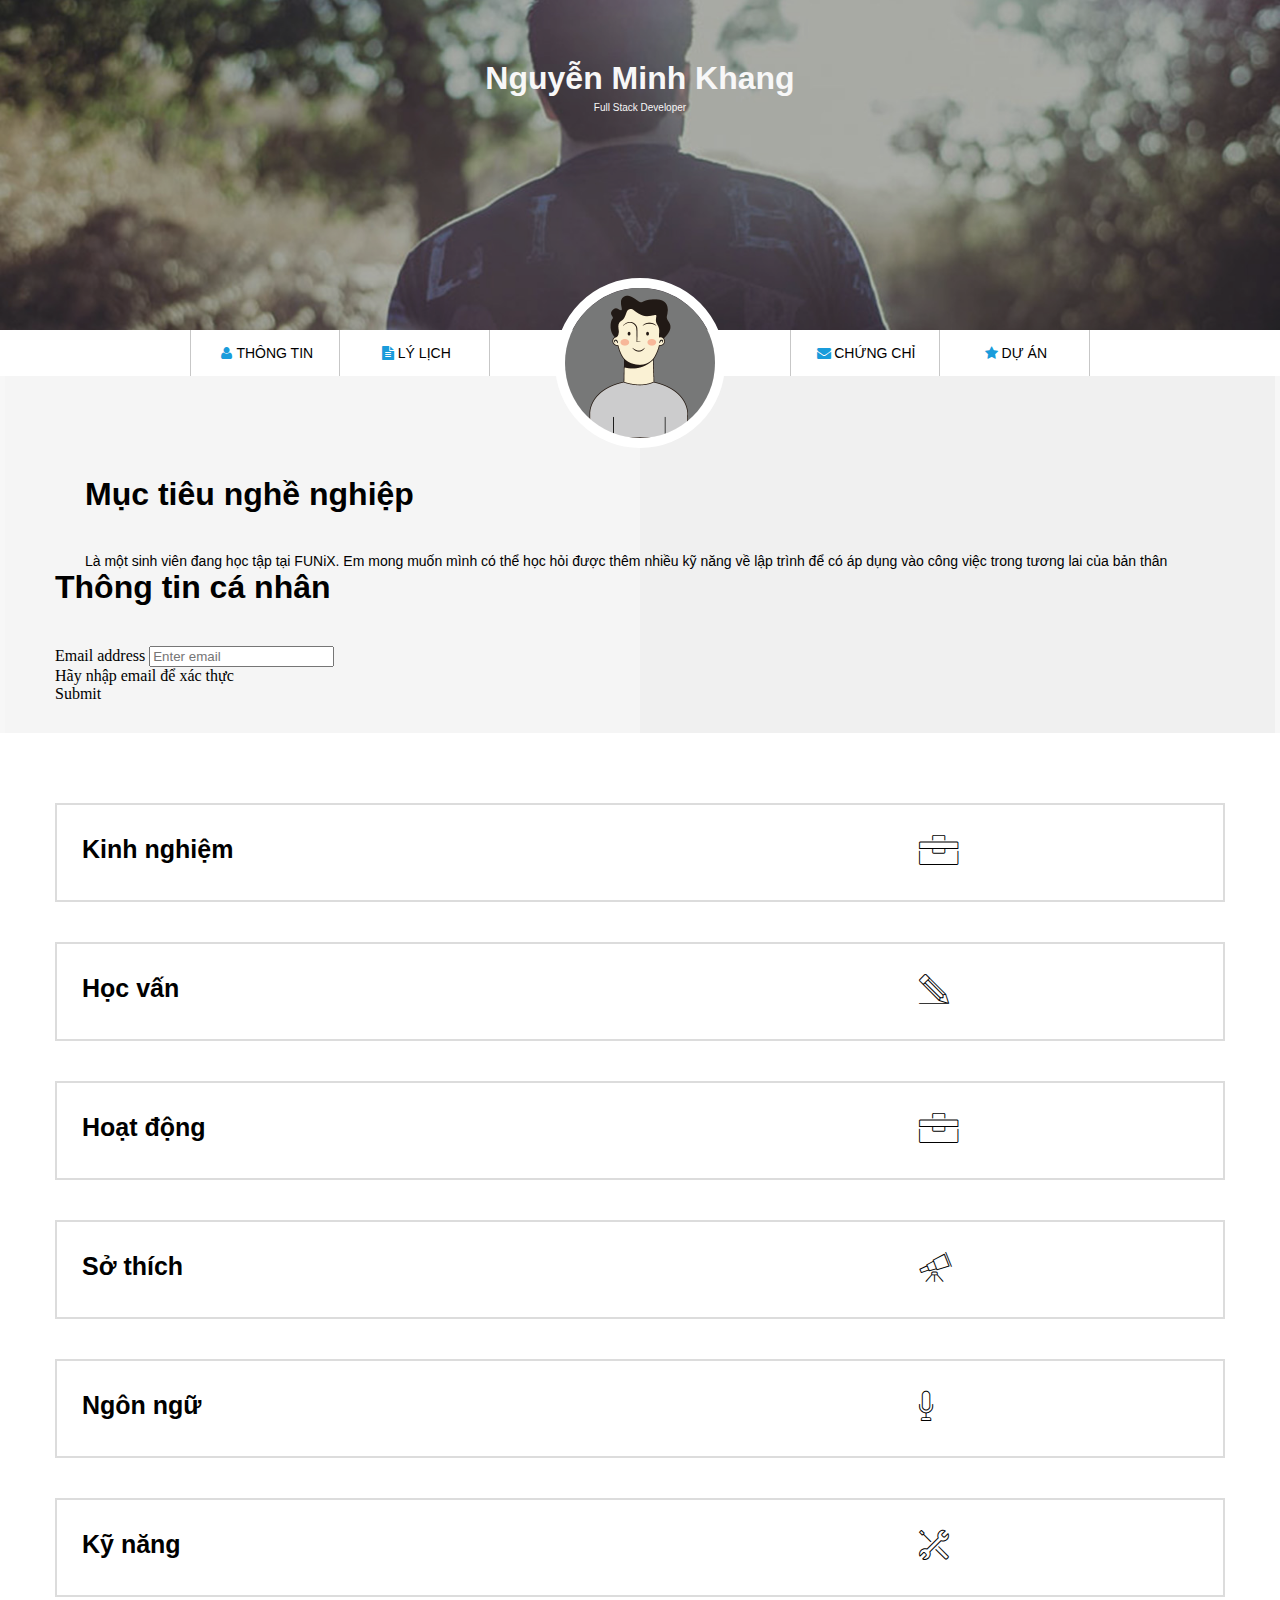
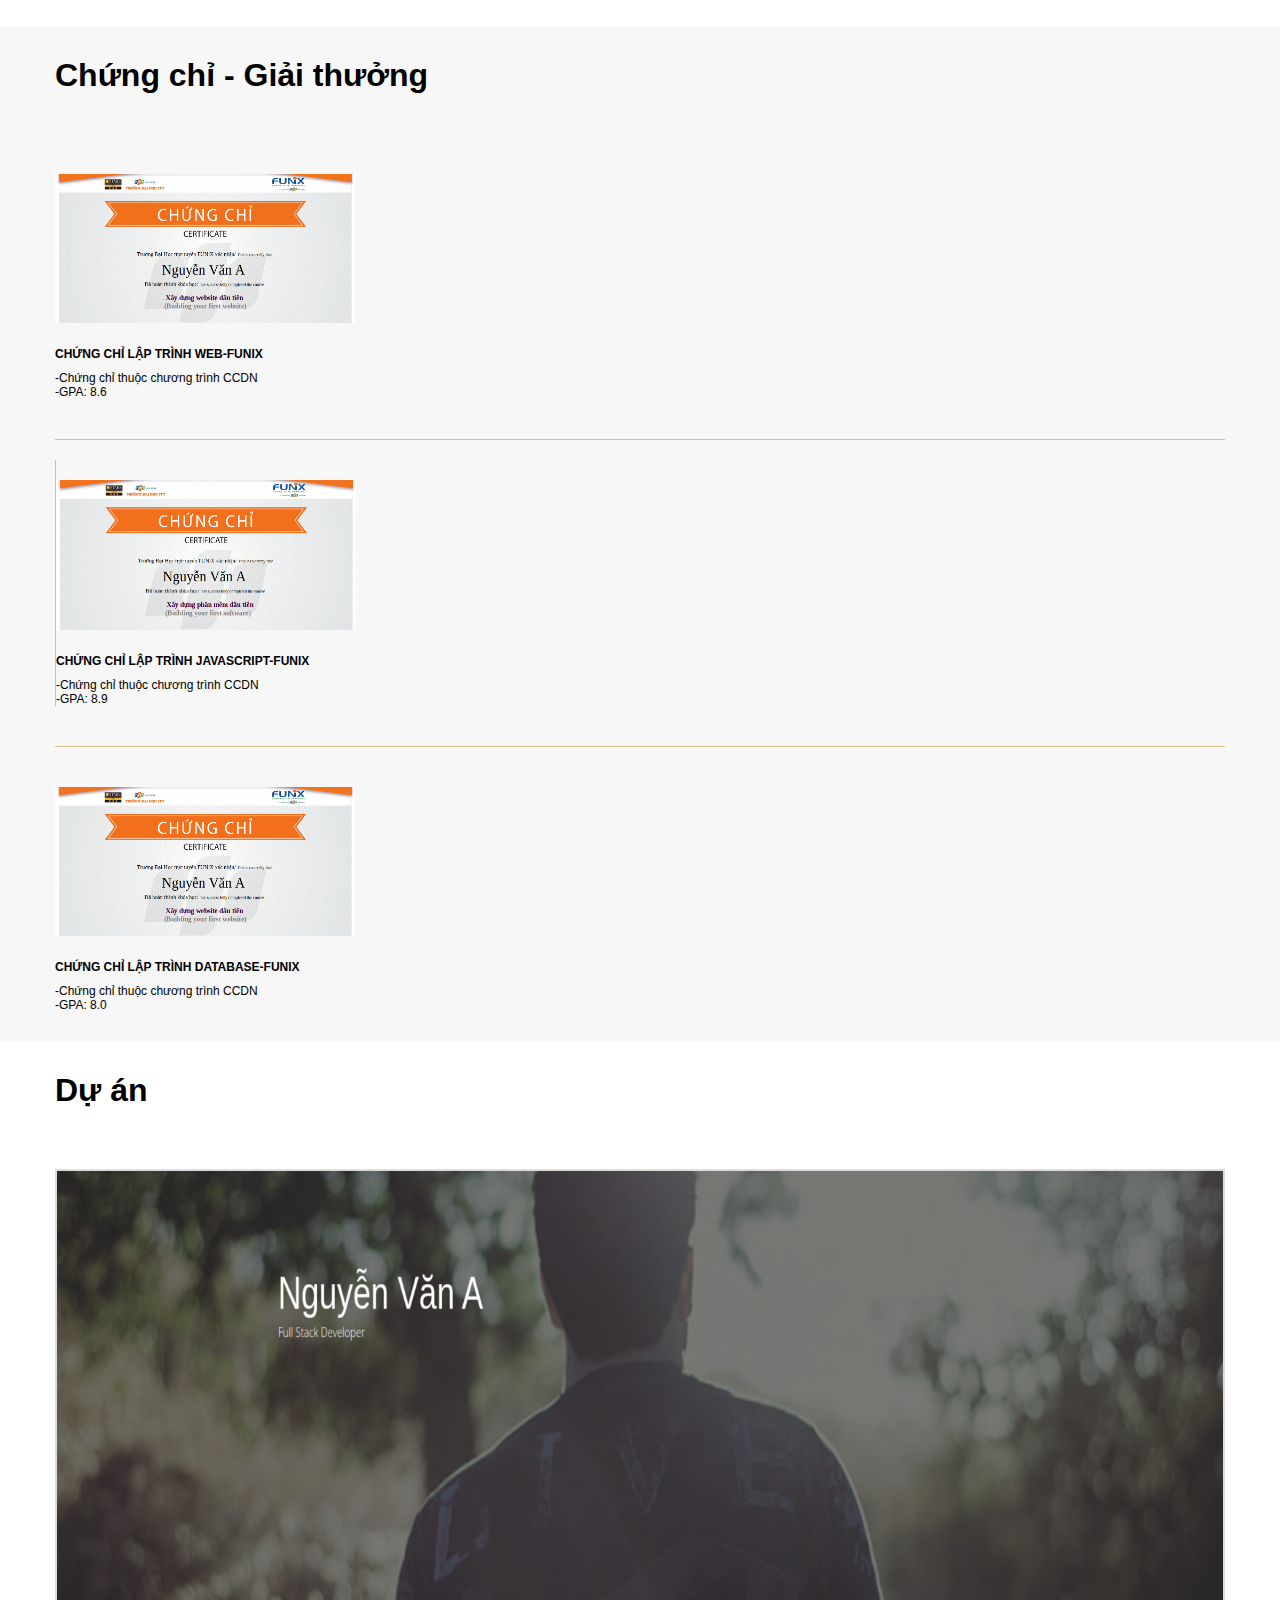
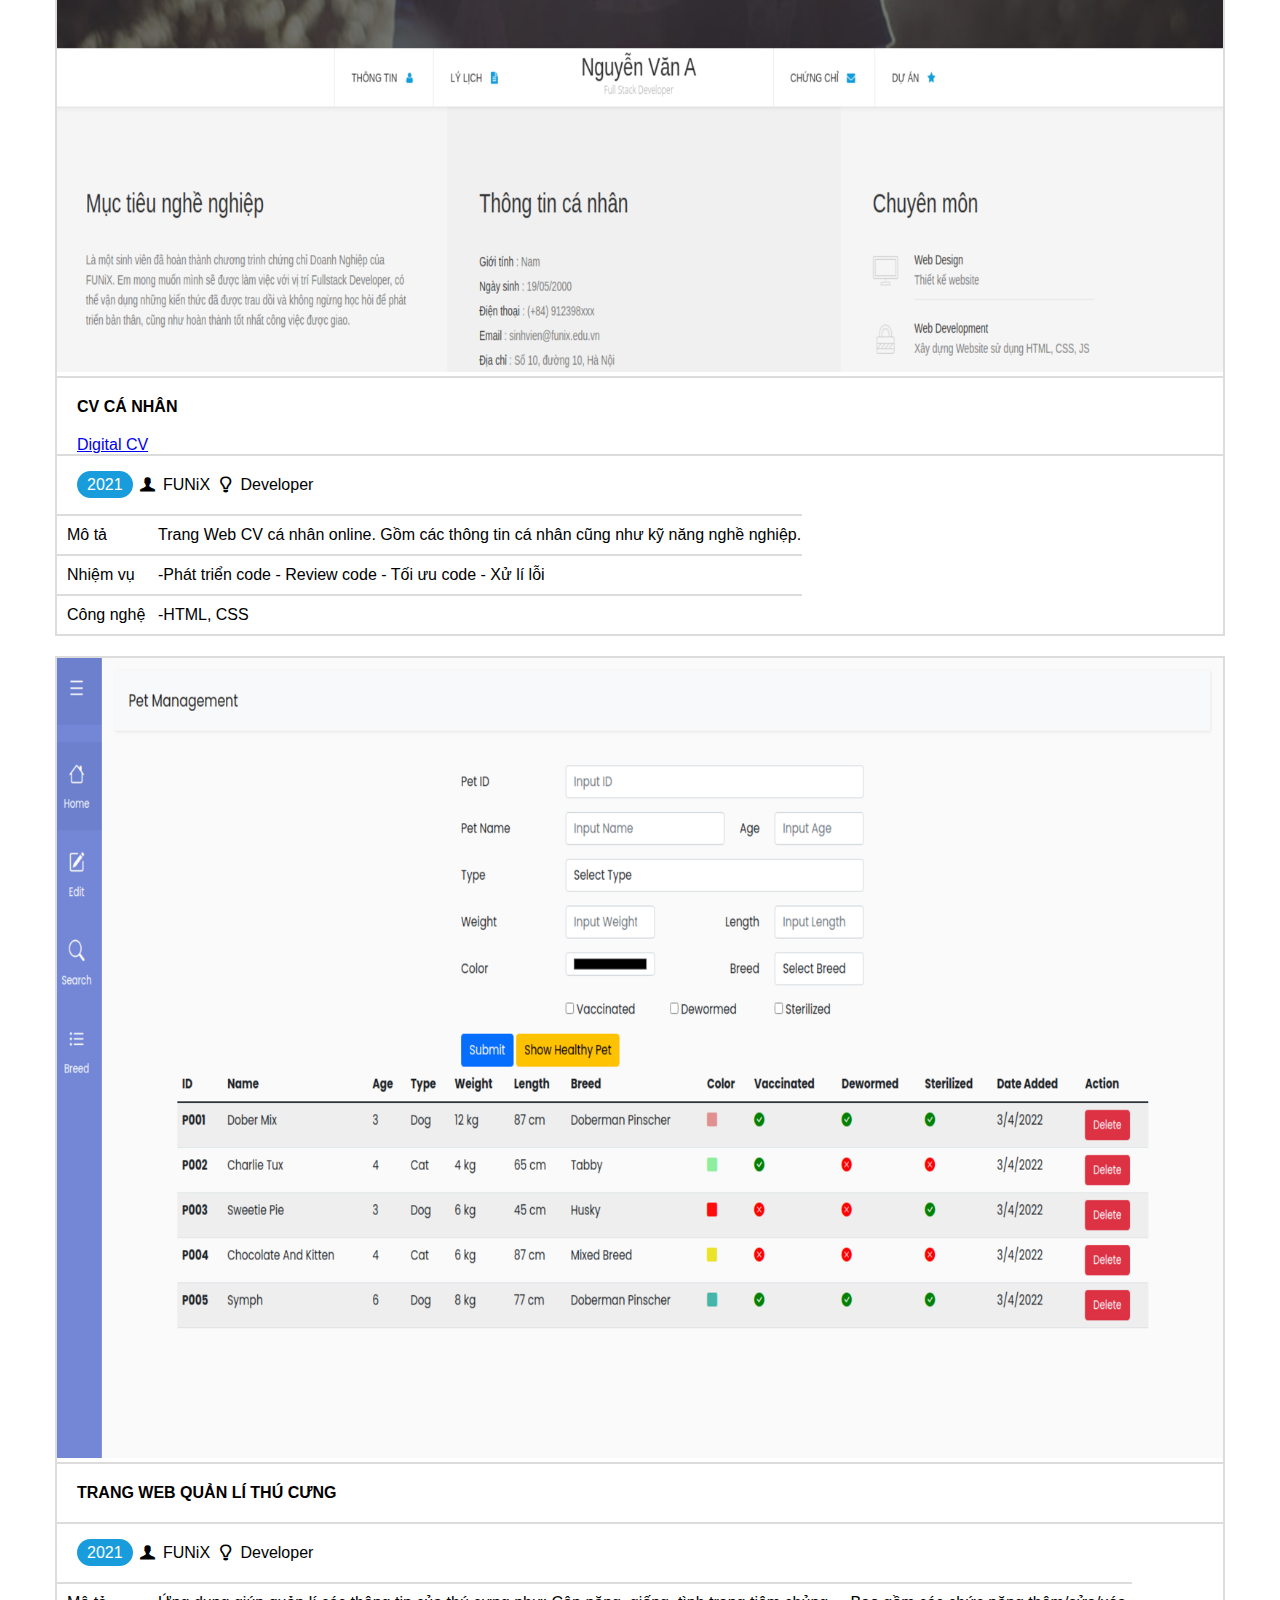
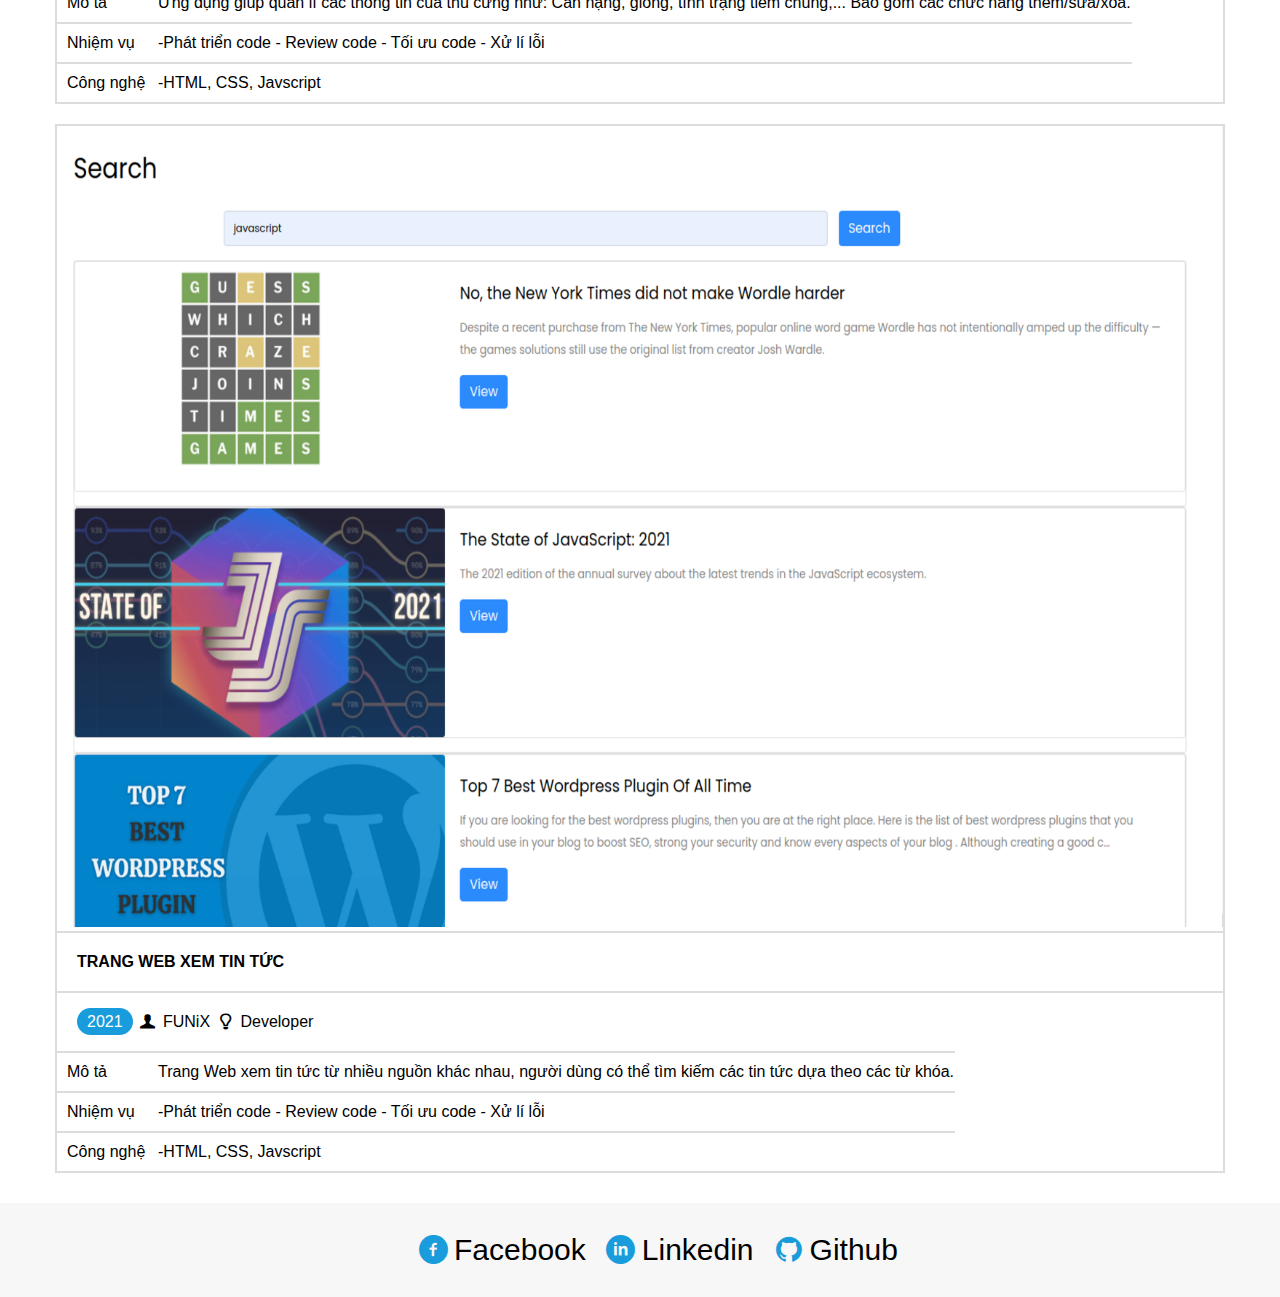
==== commit 9b7b2bb7: "Update index.html" ====
--- a/index.html
+++ b/index.html
@@ -217,7 +217,7 @@
       <div class="container">
         <h1 class="section-title">Chứng chỉ - Giải thưởng</h1>
         <div class="certificate-layout row row-cols-1 row-cols-sm-2">
-          <div class="col">
+          <div class="col main-col">
             <div class="certificate-content certificate-1 row">
               <img
                 src="./images/Cert_DBI.png"
@@ -231,7 +231,7 @@
               </div>
             </div>
           </div>
-          <div class="col">
+          <div class="col main-col">
             <div class="certificate-content certificate-2 row">
               <img
                 src="./images/Cert_PRF.png"
--- a/css/style.css
+++ b/css/style.css
@@ -223,8 +223,7 @@
   width: 100%;
   height: 100%;
 }
-.certificate-1,
-.certificate-2 {
+#certificate .main-col {
   border-bottom: solid 1px #d6c08d;
   padding-bottom: 40px;
 }
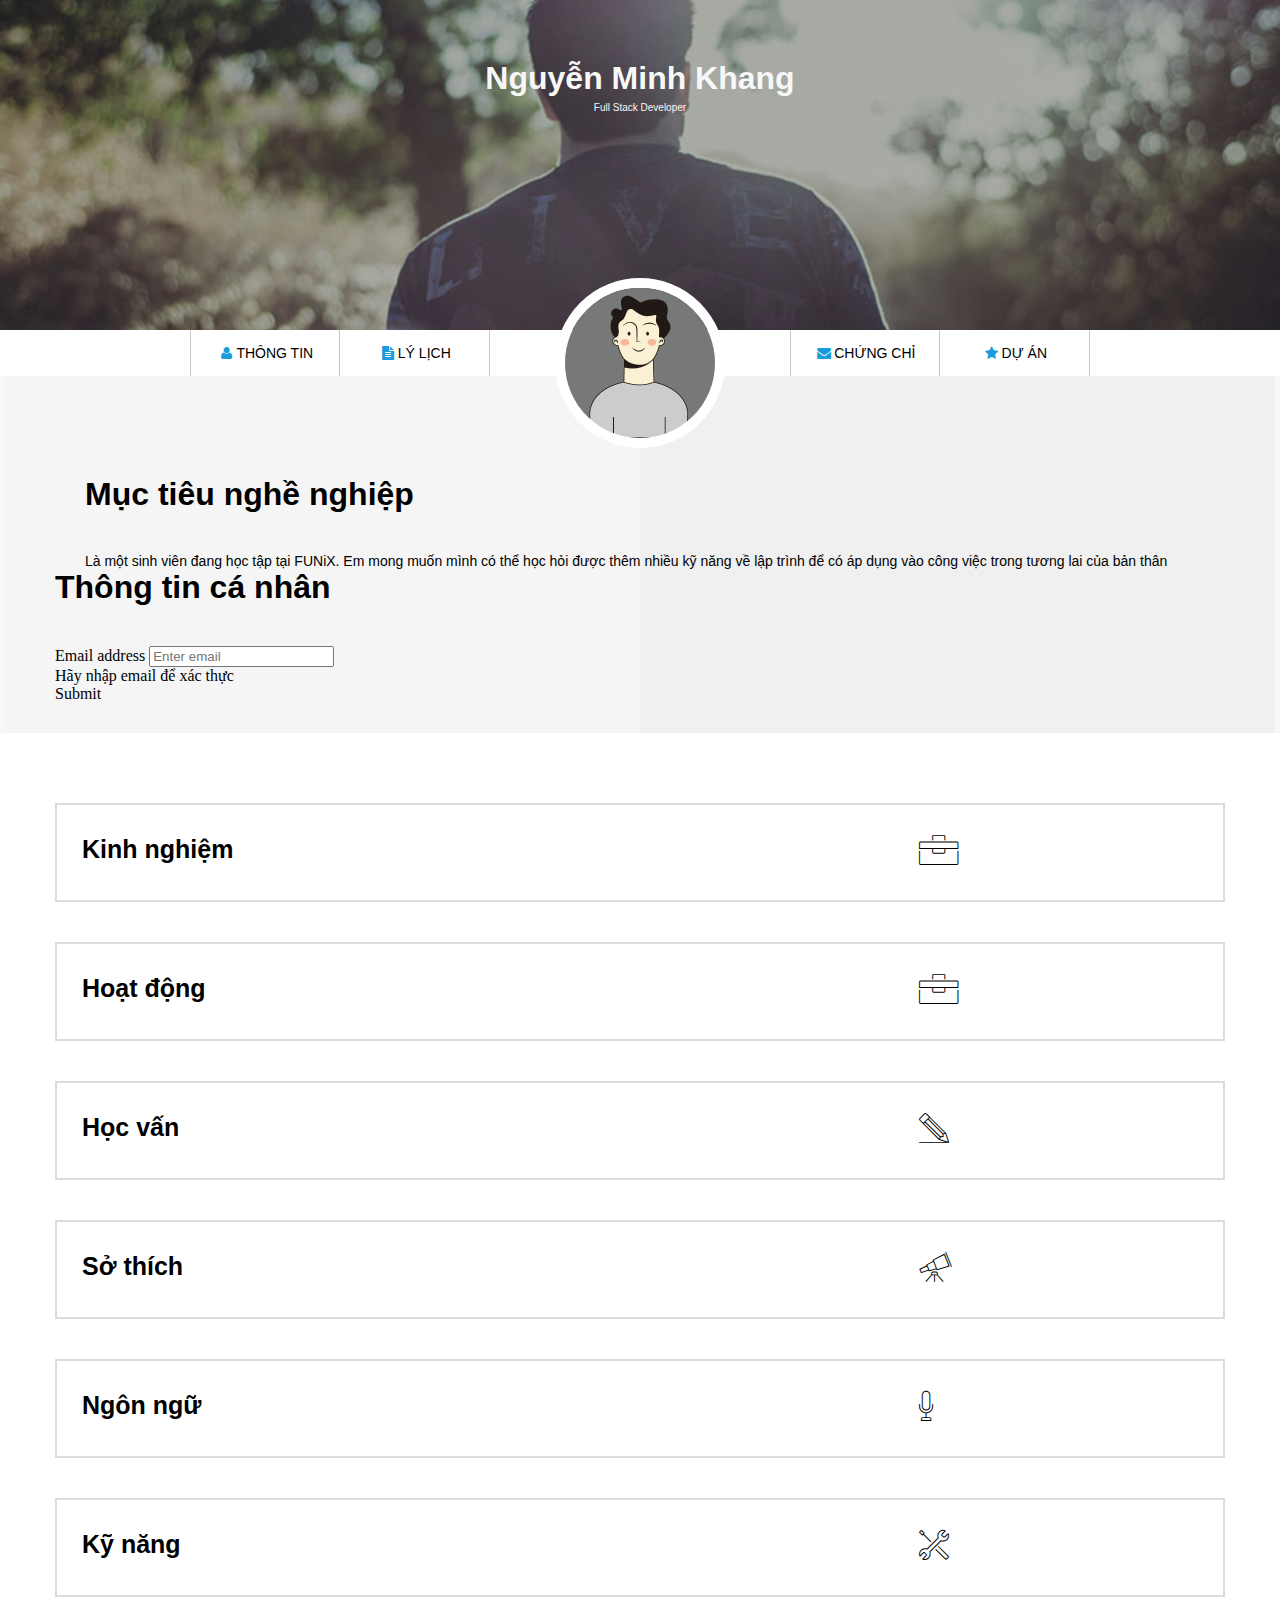
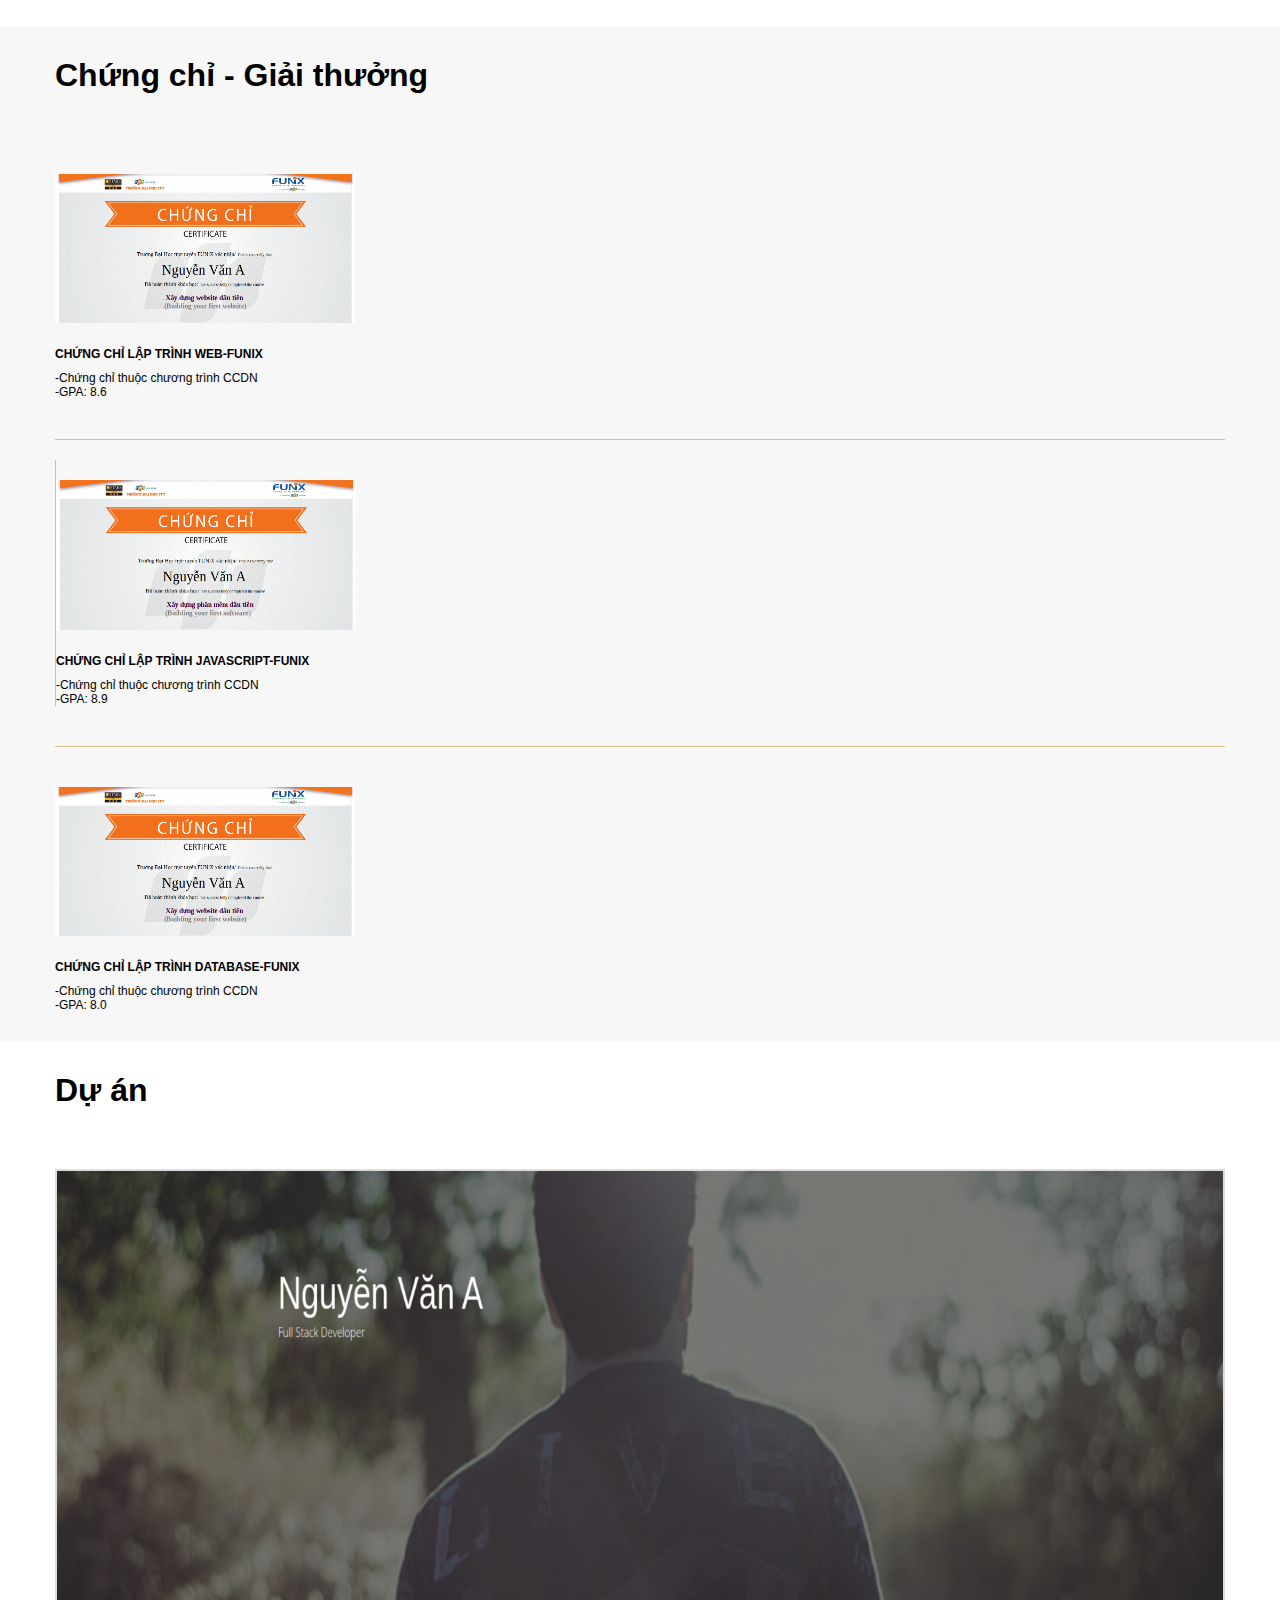
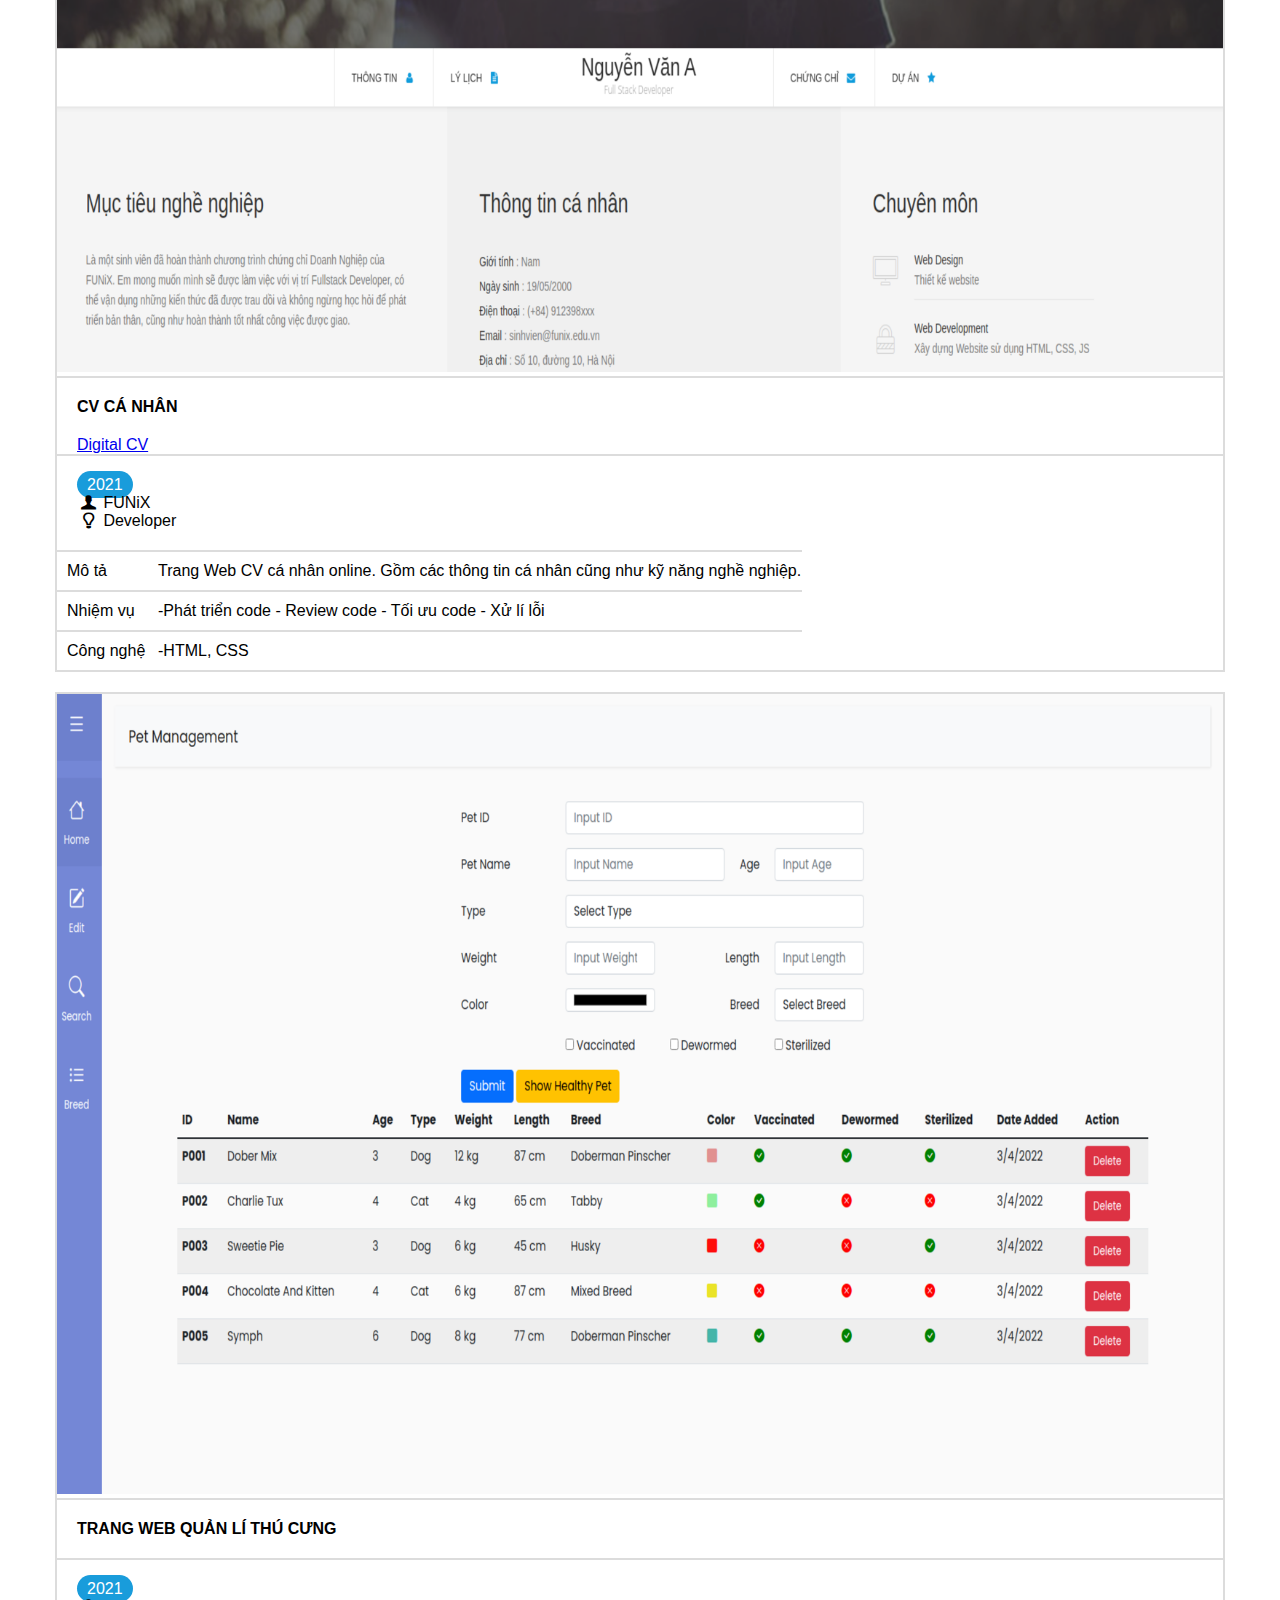
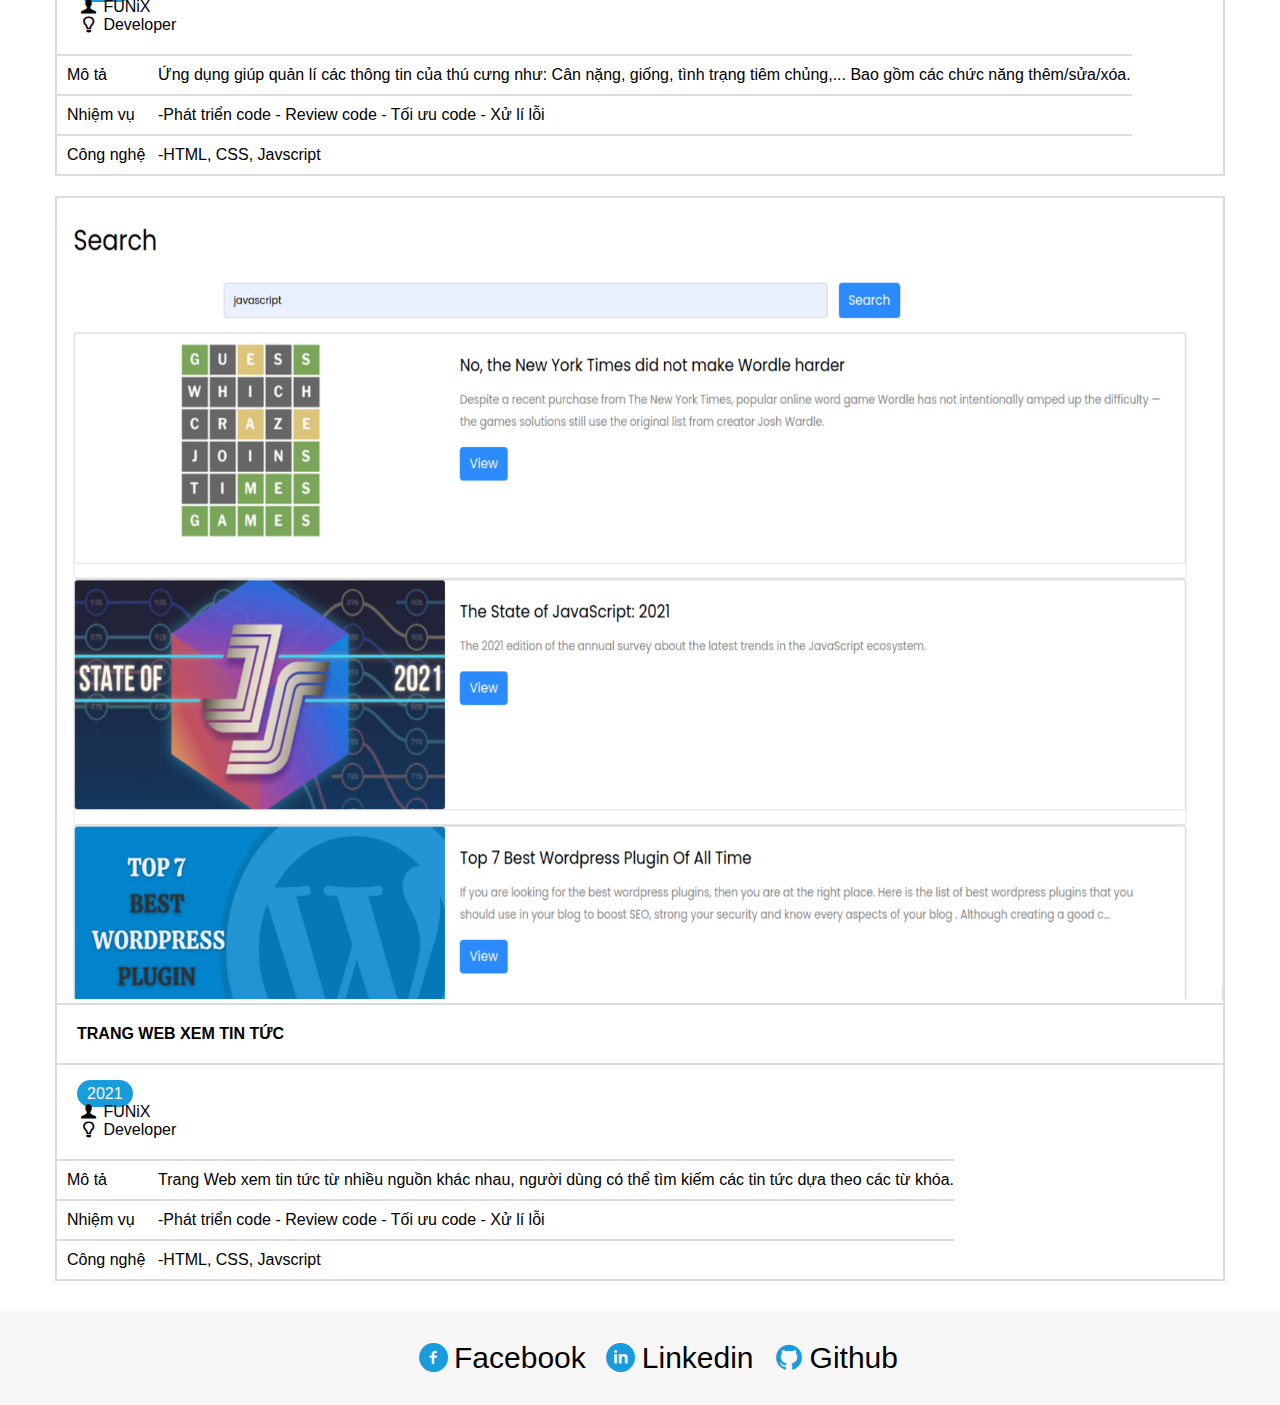
==== commit de99fa3e: "Update index.html" ====
--- a/index.html
+++ b/index.html
@@ -123,6 +123,21 @@
             </div>
           </div>
           <div class="col">
+            <div class="grid-content " style="margin-top: 20px">
+              <h1 class="job-info-title">Hoạt động</h1>
+              <i class="icon_2 ic-toolbox"></i>
+              <div class="grid-content-item hide">
+                <h2 class="content-title">Hùng biện tiếng Anh Củ Chi 2019</h2>
+                <p class="date">01/2019</p>
+                <p>GIải 3</p>
+                <p>Chủ đề: Môi trường</p>
+                <h2 class="content-title">Câu lạc bộ Z</h2>
+                <p>Trưởng ban chuyên môn</p>
+              </div>
+              <div class="btn btn-warning view-more-less hide">▼ View more</div>
+            </div>
+          </div>
+          <div class="col">
             <div class="grid-content" style="margin-top: 20px">
               <h1 class="job-info-title">Học vấn</h1>
               <i class="icon_2 ic-pencil"></i>
@@ -135,21 +150,6 @@
                 <p class="date">06/2021-05/2022</p>
                 <p>-Tốt nghiệp nhánh chứng chỉ doanh nghiệp Fullstack.</p>
                 <p>-GPA: 9/10</p>
-              </div>
-              <div class="btn btn-warning view-more-less hide">▼ View more</div>
-            </div>
-          </div>
-          <div class="col">
-            <div class="grid-content " style="margin-top: 20px">
-              <h1 class="job-info-title">Hoạt động</h1>
-              <i class="icon_2 ic-toolbox"></i>
-              <div class="grid-content-item hide">
-                <h2 class="content-title">Hùng biện tiếng Anh Củ Chi 2019</h2>
-                <p class="date">01/2019</p>
-                <p>GIải 3</p>
-                <p>Chủ đề: Môi trường</p>
-                <h2 class="content-title">Câu lạc bộ Z</h2>
-                <p>Trưởng ban chuyên môn</p>
               </div>
               <div class="btn btn-warning view-more-less hide">▼ View more</div>
             </div>
@@ -281,11 +281,18 @@
             <a href="digital-cv.html">Digital CV</a>
             </div>
             <div class="further-info">
-              <span class="year">2021</span>
-              <span><i class="icon-user-1"></i></span>
-              <span>FUNiX</span>
-              <span><i class="icon-lamp"></i></span>
-              <span>Developer</span>
+              <div><span class="year">2021</span></div>
+              
+              <div> 
+                <span><i class="icon-user-1"></i></span>
+                <span>FUNiX</span>
+              </div>
+              <div class="dev">
+                <span><i class="icon-lamp"></i></span>
+                <span>Developer</span>
+              </div>
+             
+              
             </div>
             <table>
               <tr>
@@ -321,11 +328,18 @@
             />
             <div><h2 class="project-title">Trang web quản lí thú cưng</h2></div>
             <div class="further-info">
-              <span class="year">2021</span>
-              <span><i class="icon-user-1"></i></span>
-              <span>FUNiX</span>
-              <span><i class="icon-lamp"></i></span>
-              <span>Developer</span>
+              <div><span class="year">2021</span></div>
+              
+              <div> 
+                <span><i class="icon-user-1"></i></span>
+                <span>FUNiX</span>
+              </div>
+              <div class="dev">
+                <span><i class="icon-lamp"></i></span>
+                <span>Developer</span>
+              </div>
+             
+              
             </div>
             <table>
               <tr>
@@ -362,11 +376,18 @@
             />
             <div><h2 class="project-title">Trang web xem tin tức</h2></div>
             <div class="further-info">
-              <span class="year">2021</span>
-              <span><i class="icon-user-1"></i></span>
-              <span>FUNiX</span>
-              <span><i class="icon-lamp"></i></span>
-              <span>Developer</span>
+              <div><span class="year">2021</span></div>
+              
+              <div> 
+                <span><i class="icon-user-1"></i></span>
+                <span>FUNiX</span>
+              </div>
+              <div class="dev">
+                <span><i class="icon-lamp"></i></span>
+                <span>Developer</span>
+              </div>
+             
+              
             </div>
             <table>
               <tr>
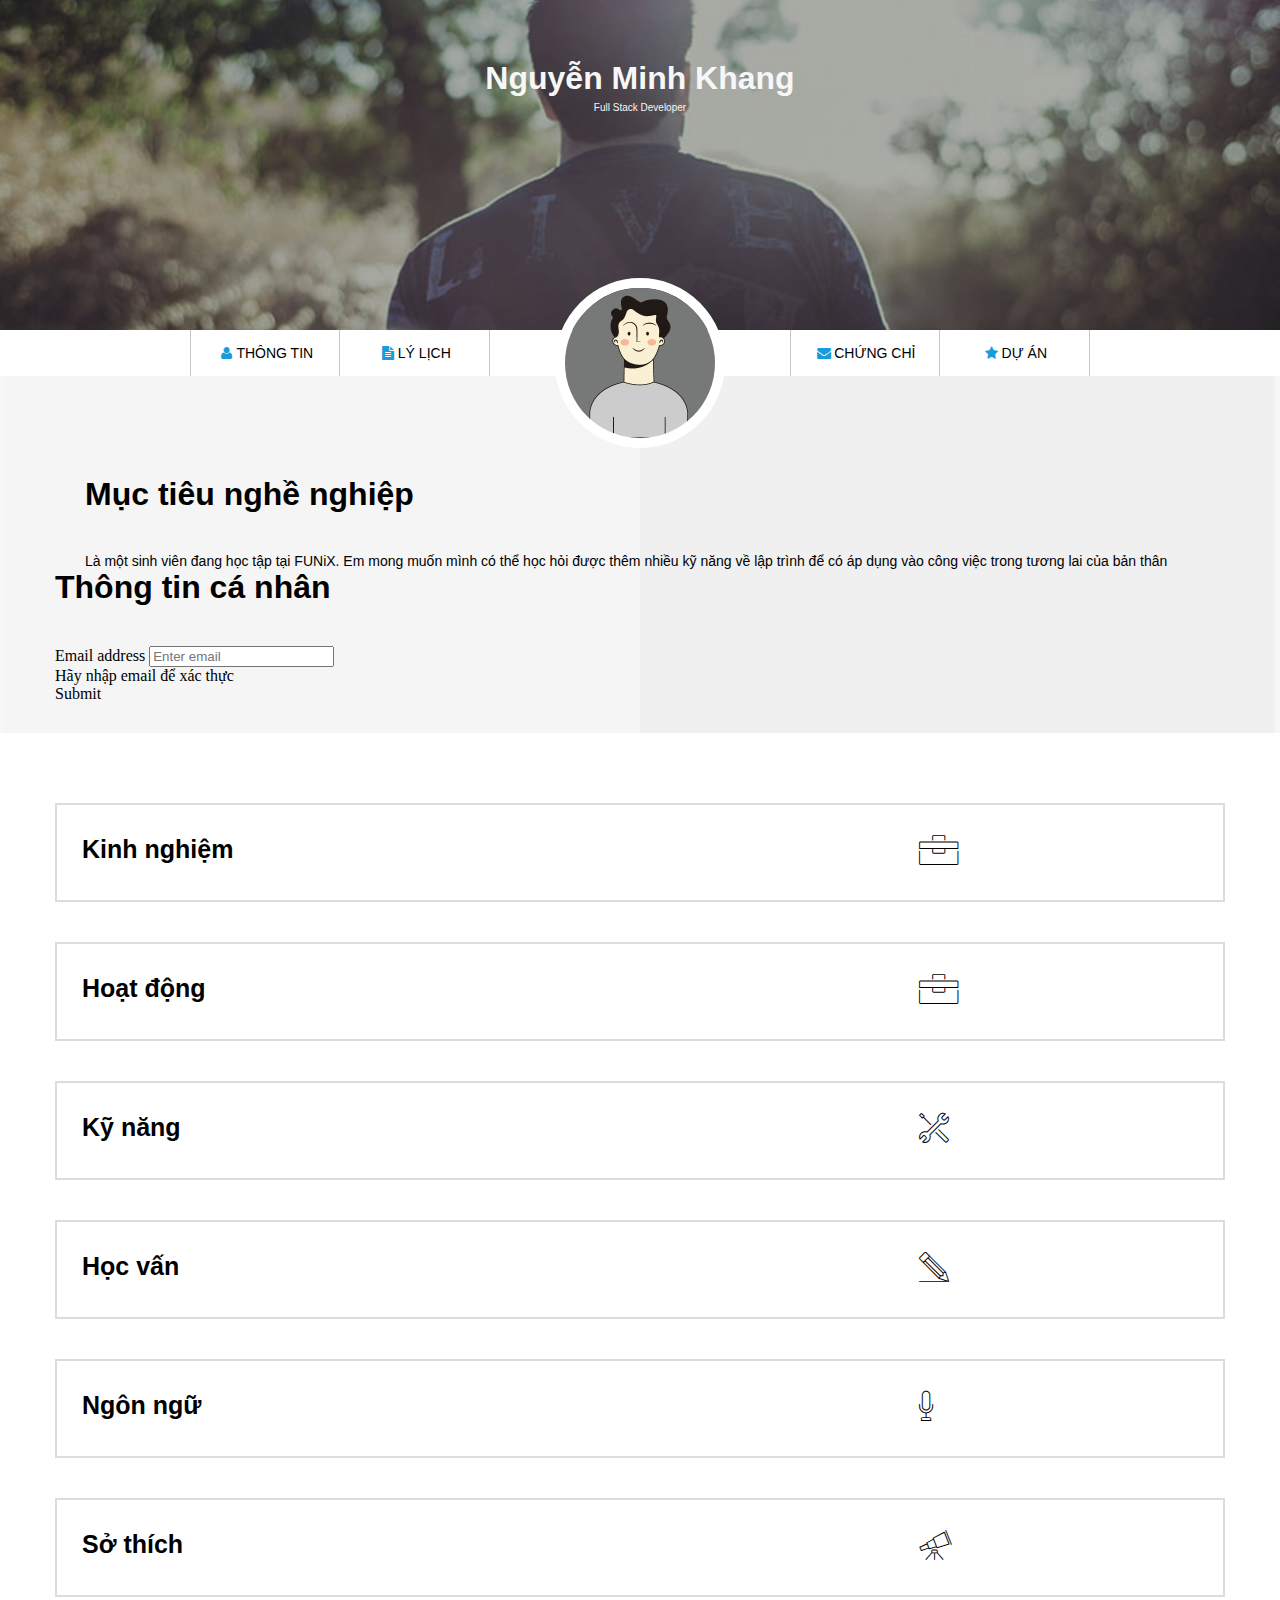
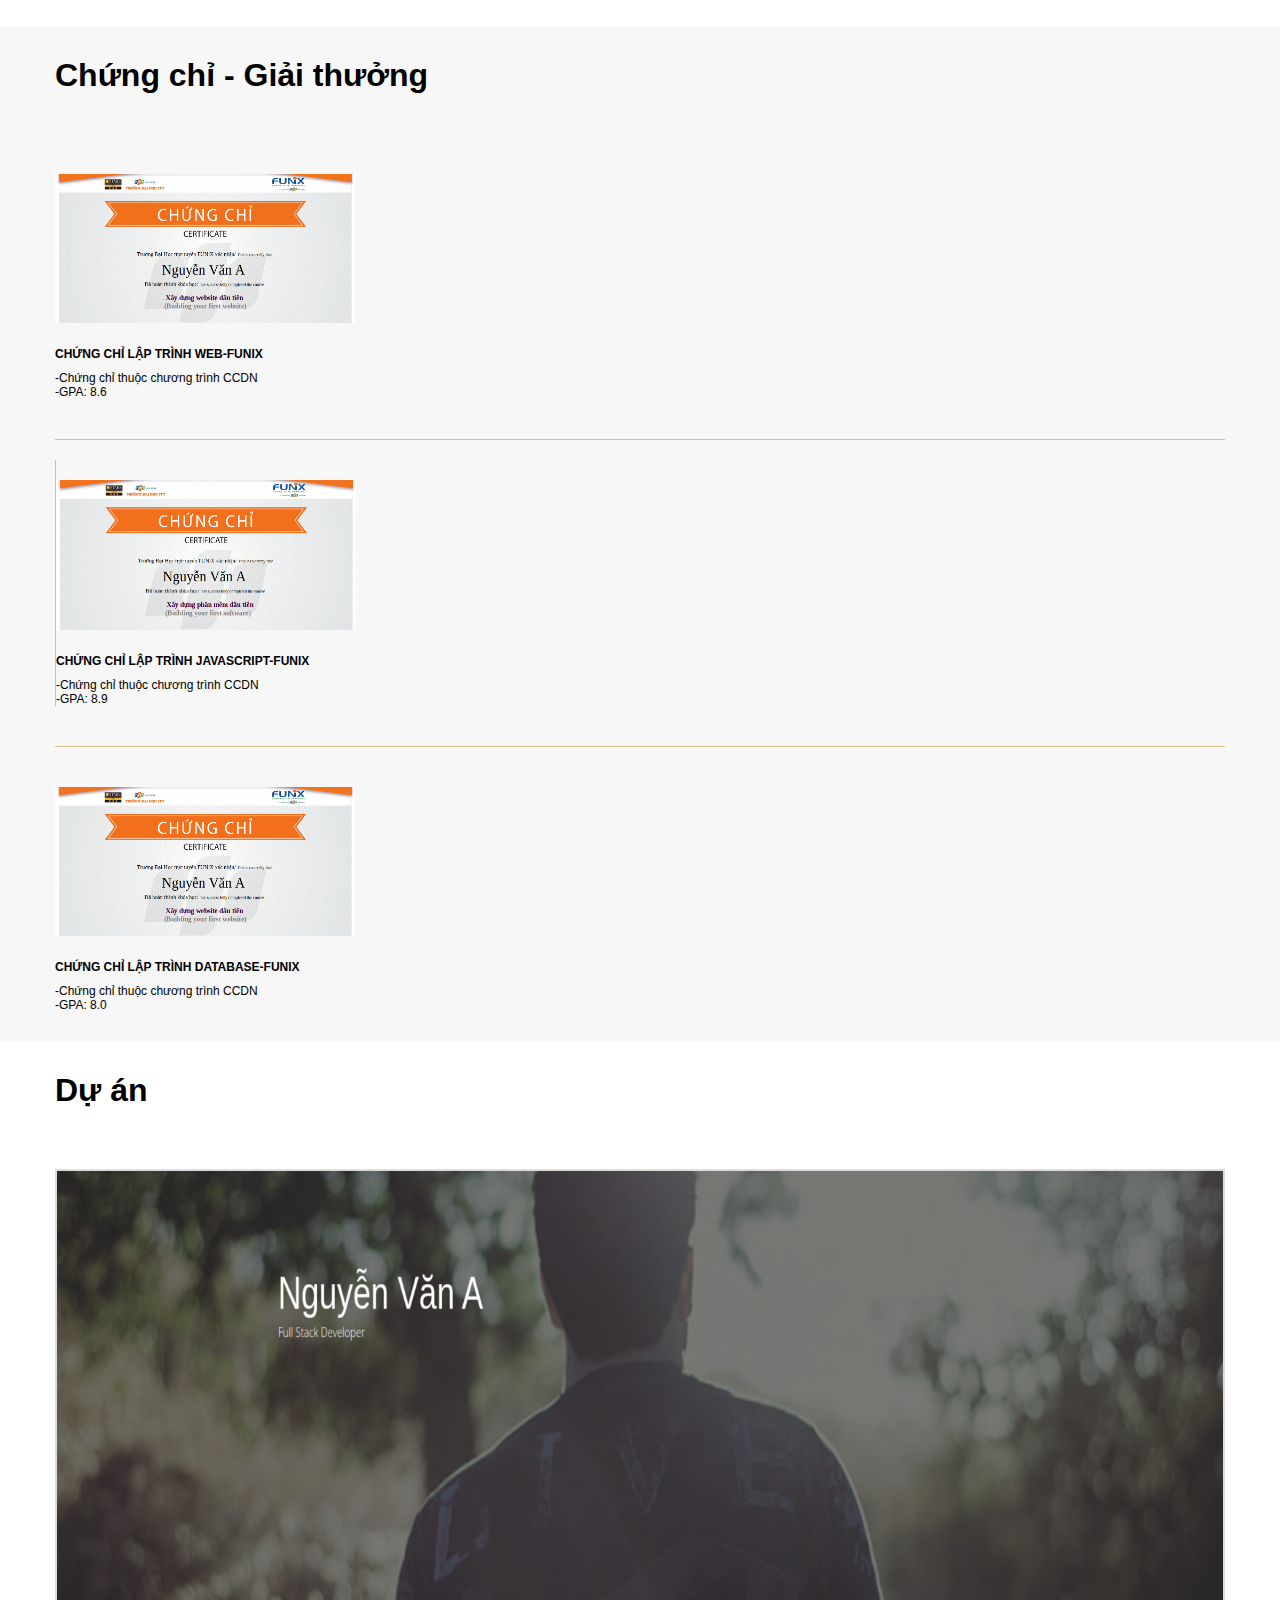
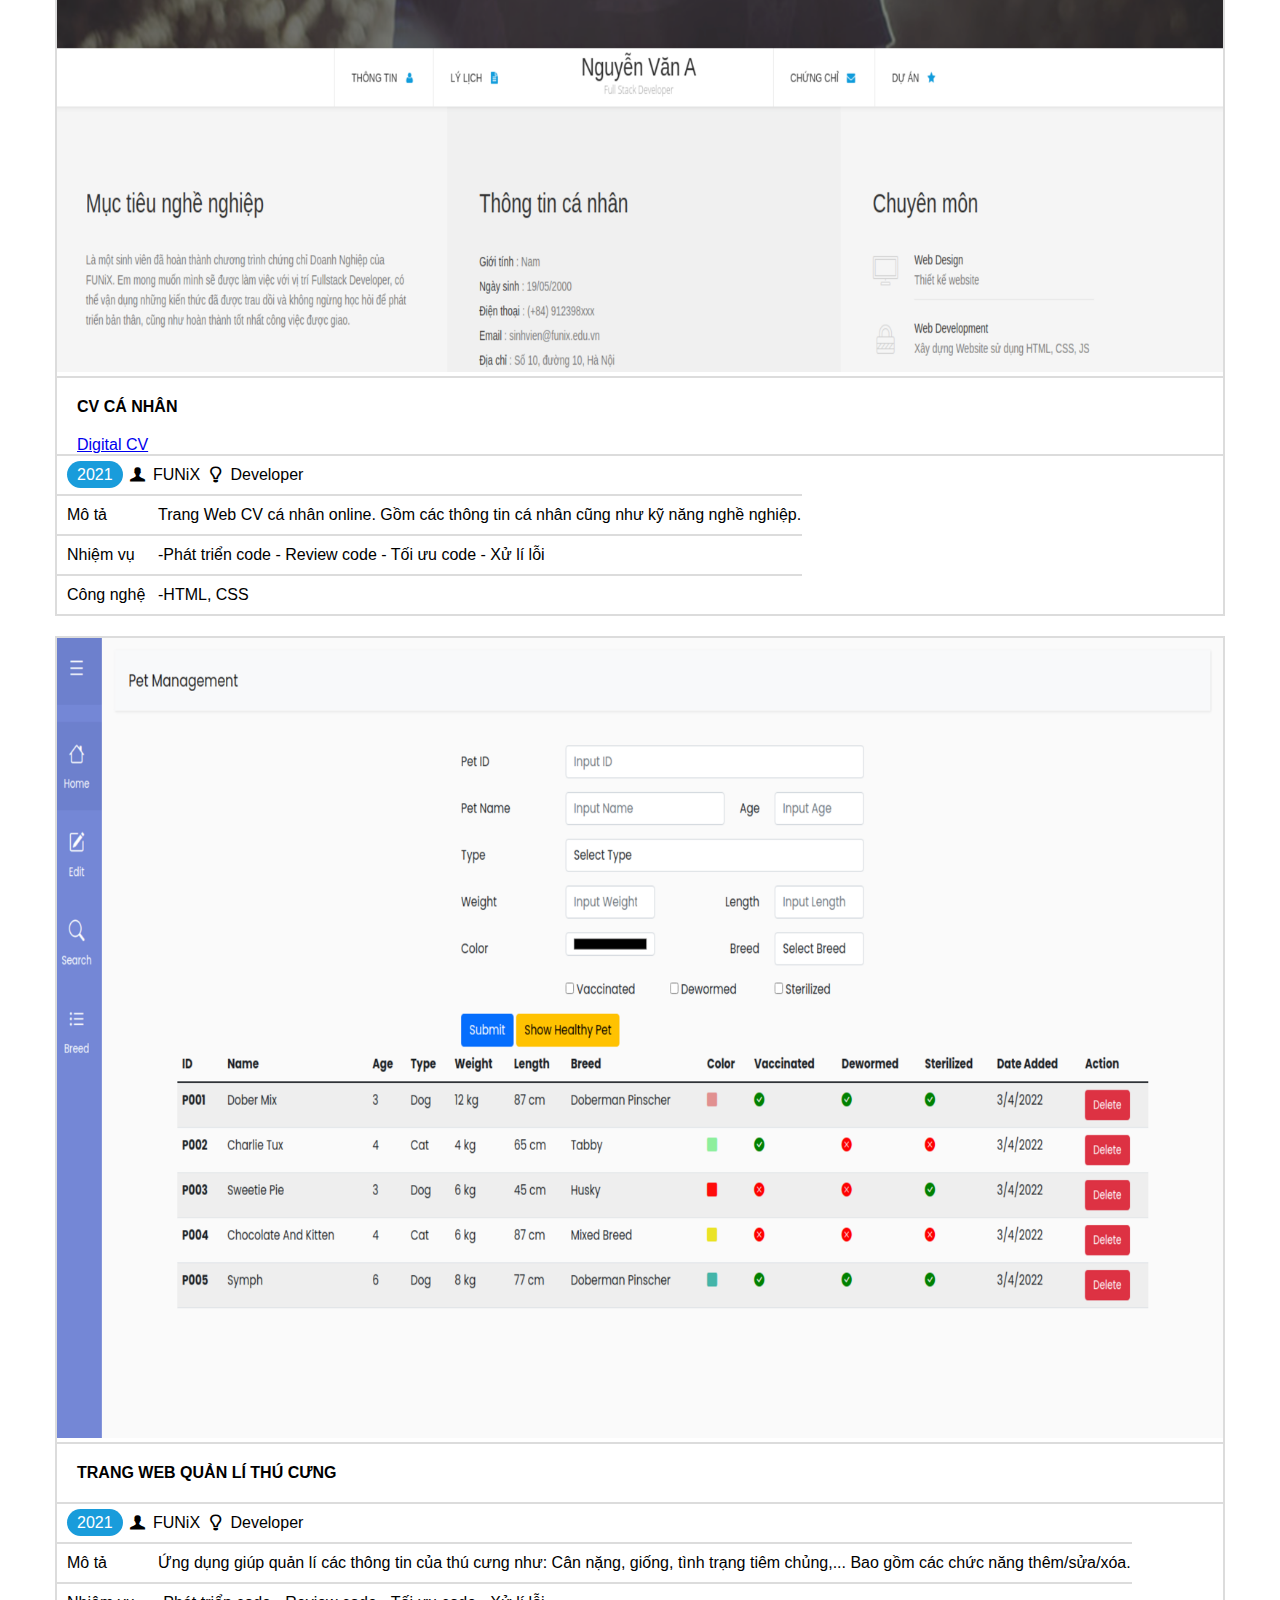
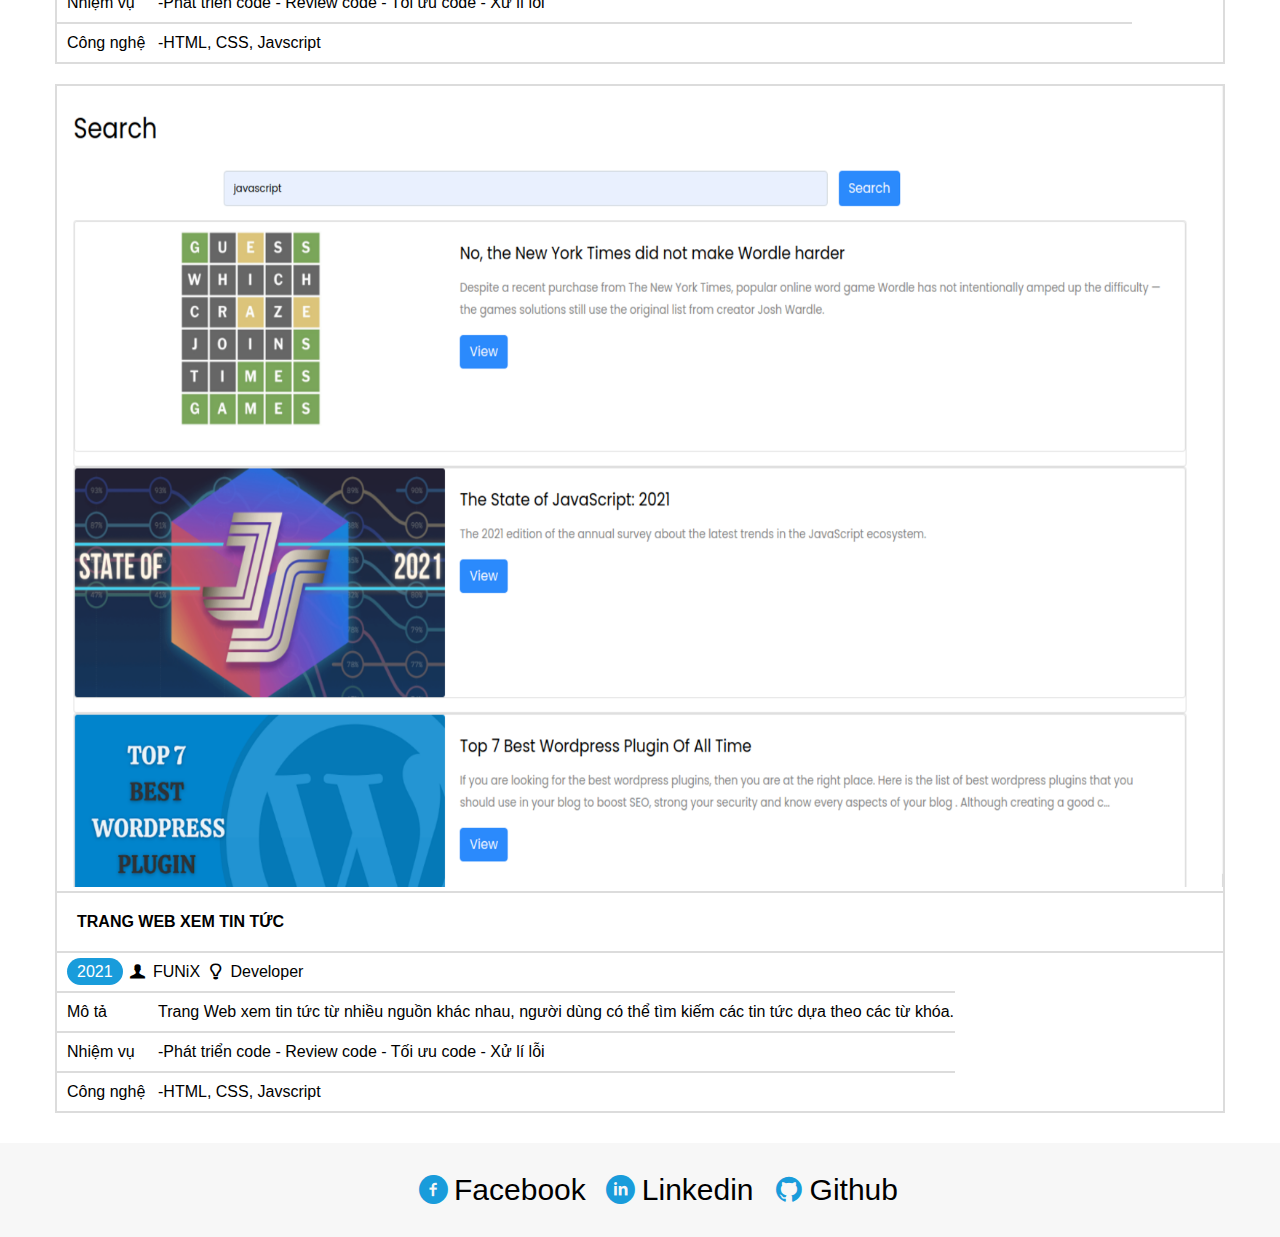
==== commit b6313349: "Update index.html" ====
--- a/index.html
+++ b/index.html
@@ -57,7 +57,7 @@
           </div>
           <div id="personal-info" class="col-lg-6 col-md-6 col-sm-6">
             <h1 class="section-title">Thông tin cá nhân</h1>
-            <div class=" info hide">
+            <div class="info hide">
               <ul class="mt-40">
                 <li><span>Giới tính</span> : Nam</li>
                 <li><span>Ngày sinh</span> : 08/01/2007</li>
@@ -132,7 +132,35 @@
                 <p>GIải 3</p>
                 <p>Chủ đề: Môi trường</p>
                 <h2 class="content-title">Câu lạc bộ Z</h2>
+                <p class="date">08/2016-08/2017</p>
                 <p>Trưởng ban chuyên môn</p>
+              </div>
+              <div class="btn btn-warning view-more-less hide">▼ View more</div>
+            </div>
+          </div>
+          <div class="col">
+            <div class="grid-content" style="margin-top: 20px">
+              <h1 class="job-info-title">Kỹ năng</h1>
+              <i class="icon_2 ic-tools-2"></i>
+              <div class="grid-content-item hide">
+                <h2 class="content-title">HTML/CSS: Fundamental</h2>
+                <div class="pro">
+                  <div class="pro-bar checked"></div>
+                  <div class="pro-bar"></div>
+                  <div class="pro-bar"></div>
+                </div>
+                <h2 class="content-title">Javascript: Fundamental</h2>
+                <div class="pro">
+                  <div class="pro-bar checked"></div>
+                  <div class="pro-bar"></div>
+                  <div class="pro-bar"></div>
+                </div>
+                <h2 class="content-title">Python: Fundamental</h2>
+                <div class="pro">
+                  <div class="pro-bar checked"></div>
+                  <div class="pro-bar"></div>
+                  <div class="pro-bar"></div>
+                </div>
               </div>
               <div class="btn btn-warning view-more-less hide">▼ View more</div>
             </div>
@@ -156,6 +184,21 @@
           </div>
           <div class="col">
             <div class="grid-content" style="margin-top: 20px">
+              <h1 class="job-info-title">Ngôn ngữ</h1>
+              <i class="icon_2 ic-mic"></i>
+              <div class="grid-content-item hide">
+                <h2 class="content-title">English- IELTS 5.5</h2>
+                <div class="pro">
+                  <div class="pro-bar checked"></div>
+                  <div class="pro-bar checked"></div>
+                  <div class="pro-bar"></div>
+                </div>
+              </div>
+              <div class="btn btn-warning view-more-less hide">▼ View more</div>
+            </div>
+          </div>
+          <div class="col">
+            <div class="grid-content" style="margin-top: 20px">
               <h1 class="job-info-title">Sở thích</h1>
               <i class="icon_2 ic-telescope"></i>
               <div class="grid-content-item hobby hide">
@@ -169,48 +212,6 @@
               <div class="btn btn-warning view-more-less hide">▼ View more</div>
             </div>
           </div>
-          <div class="col">
-            <div class="grid-content" style="margin-top: 20px">
-              <h1 class="job-info-title">Ngôn ngữ</h1>
-              <i class="icon_2 ic-mic"></i>
-              <div class="grid-content-item hide">
-                <h2 class="content-title">English- IELTS 5.5</h2>
-                <div class="pro">
-                  <div class="pro-bar checked"></div>
-                  <div class="pro-bar checked"></div>
-                  <div class="pro-bar"></div>
-                </div>
-              </div>
-              <div class="btn btn-warning view-more-less hide">▼ View more</div>
-            </div>
-          </div>
-          <div class="col">
-            <div class="grid-content" style="margin-top: 20px">
-              <h1 class="job-info-title">Kỹ năng</h1>
-              <i class="icon_2 ic-tools-2"></i>
-              <div class="grid-content-item hide">
-                <h2 class="content-title">HTML/CSS: Fundamental</h2>
-                <div class="pro">
-                  <div class="pro-bar checked"></div>
-                  <div class="pro-bar"></div>
-                  <div class="pro-bar"></div>
-                </div>
-                <h2 class="content-title">Javascript: Fundamental</h2>
-                <div class="pro">
-                  <div class="pro-bar checked"></div>
-                  <div class="pro-bar"></div>
-                  <div class="pro-bar"></div>
-                </div>
-                <h2 class="content-title">Python: Fundamental</h2>
-                <div class="pro">
-                  <div class="pro-bar checked"></div>
-                  <div class="pro-bar"></div>
-                  <div class="pro-bar"></div>
-                </div>
-              </div>
-              <div class="btn btn-warning view-more-less hide">▼ View more</div>
-            </div>
-          </div>
       </div>
     </section>
     <section id="certificate" class="bg-grey">
@@ -271,153 +272,150 @@
       <div class="container">
         <h1 class="section-title">Dự án</h1>
         <div class="project-layout row row-cols-1 row-cols-md-3">
-          <div class="col"> <div class="project-detail">
-            <img
+          <div class="col">
+            <div class="project-detail">
+              <img
               src="./images/project_1.png"
               alt="project 1 image"
               class="project-img"
-            />
-            <div><h2 class="project-title">cv cá nhân</h2>
-            <a href="digital-cv.html">Digital CV</a>
-            </div>
-            <div class="further-info">
-              <div><span class="year">2021</span></div>
+              />
+              <div><h2 class="project-title">cv cá nhân</h2>
+                <a href="digital-cv.html">Digital CV</a>
+              </div>
+              <div class="further-info">
+                <div><span class="year">2021</span></div>
               
-              <div> 
-                <span><i class="icon-user-1"></i></span>
-                <span>FUNiX</span>
-              </div>
-              <div class="dev">
-                <span><i class="icon-lamp"></i></span>
-                <span>Developer</span>
-              </div>
-             
-              
-            </div>
-            <table>
-              <tr>
-                <th><p>Mô tả</p></th>
-                <td>
-                  <p>
-                    Trang Web CV cá nhân online. Gồm các thông tin cá nhân cũng
-                    như kỹ năng nghề nghiệp.
-                  </p>
-                </td>
-              </tr>
-              <tr>
-                <th><p>Nhiệm vụ</p></th>
-                <td>
-                  <p>
-                    -Phát triển code - Review code - Tối ưu code - Xử lí lỗi
-                  </p>
-                </td>
-              </tr>
-              <tr>
-                <th><p>Công nghệ</p></th>
-                <td>
-                  <p>-HTML, CSS</p>
-                </td>
-              </tr>
-            </table>
-          </div></div>
-          <div class="col"><div class="project-detail">
-            <img
-              src="./images/project_2.png"
-              alt="project 2 image"
-              class="project-img"
-            />
-            <div><h2 class="project-title">Trang web quản lí thú cưng</h2></div>
-            <div class="further-info">
-              <div><span class="year">2021</span></div>
-              
-              <div> 
-                <span><i class="icon-user-1"></i></span>
-                <span>FUNiX</span>
-              </div>
-              <div class="dev">
-                <span><i class="icon-lamp"></i></span>
-                <span>Developer</span>
-              </div>
-             
-              
-            </div>
-            <table>
-              <tr>
-                <th><p>Mô tả</p></th>
-                <td>
-                  <p>
-                    Ứng dụng giúp quản lí các thông tin của thú cưng như: Cân
-                    nặng, giống, tình trạng tiêm chủng,... Bao gồm các chức năng
-                    thêm/sửa/xóa.
-                  </p>
-                </td>
-              </tr>
-              <tr>
-                <th><p>Nhiệm vụ</p></th>
-                <td>
-                  <p>
-                    -Phát triển code - Review code - Tối ưu code - Xử lí lỗi
-                  </p>
-                </td>
-              </tr>
-              <tr>
-                <th><p>Công nghệ</p></th>
-                <td>
-                  <p>-HTML, CSS, Javscript</p>
-                </td>
-              </tr>
-            </table>
-          </div></div>
-          <div class="col"> <div class="project-detail">
-            <img
-              src="./images/project_3.png"
-              alt="project 3 image"
-              class="project-img"
-            />
-            <div><h2 class="project-title">Trang web xem tin tức</h2></div>
-            <div class="further-info">
-              <div><span class="year">2021</span></div>
-              
-              <div> 
-                <span><i class="icon-user-1"></i></span>
-                <span>FUNiX</span>
-              </div>
-              <div class="dev">
-                <span><i class="icon-lamp"></i></span>
-                <span>Developer</span>
-              </div>
-             
-              
-            </div>
-            <table>
-              <tr>
-                <th><p>Mô tả</p></th>
-                <td>
-                  <p>
-                    Trang Web xem tin tức từ nhiều nguồn khác nhau, người dùng
-                    có thể tìm kiếm các tin tức dựa theo các từ khóa.
-                  </p>
-                </td>
-              </tr>
-              <tr>
-                <th><p>Nhiệm vụ</p></th>
-                <td>
-                  <p>
-                    -Phát triển code - Review code - Tối ưu code - Xử lí lỗi
-                  </p>
-                </td>
-              </tr>
-              <tr>
-                <th><p>Công nghệ</p></th>
-                <td>
-                  <p>-HTML, CSS, Javscript</p>
-                </td>
-              </tr>
-            </table>
-          </div></div>
-         
-          
-         
+                <div> 
+                  <span><i class="icon-user-1"></i></span>
+                  <span>FUNiX</span>
+                </div>
+                <div class="dev">
+                  <span><i class="icon-lamp"></i></span>
+                  <span>Developer</span>
+                </div>              
+              </div>
+              <table>
+                <tr>
+                  <th><p>Mô tả</p></th>
+                  <td>
+                    <p>
+                      Trang Web CV cá nhân online. Gồm các thông tin cá nhân cũng
+                      như kỹ năng nghề nghiệp.
+                    </p>
+                  </td>
+                </tr>
+                <tr>
+                  <th><p>Nhiệm vụ</p></th>
+                  <td>
+                    <p>
+                      -Phát triển code - Review code - Tối ưu code - Xử lí lỗi
+                    </p>
+                  </td>
+                </tr>
+                <tr>
+                  <th><p>Công nghệ</p></th>
+                  <td>
+                    <p>-HTML, CSS</p>
+                  </td>
+                </tr>
+              </table>
+            </div>
+          </div>
+          <div class="col">
+            <div class="project-detail">
+              <img
+                src="./images/project_2.png"
+                alt="project 2 image"
+                class="project-img"
+              />
+              <div><h2 class="project-title">Trang web quản lí thú cưng</h2></div>
+              <div class="further-info">
+                <div><span class="year">2021</span></div>
+                
+                <div> 
+                  <span><i class="icon-user-1"></i></span>
+                  <span>FUNiX</span>
+                </div>
+                <div class="dev">
+                  <span><i class="icon-lamp"></i></span>
+                  <span>Developer</span>
+                </div>                              
+              </div>
+              <table>
+                <tr>
+                  <th><p>Mô tả</p></th>
+                  <td>
+                    <p>
+                      Ứng dụng giúp quản lí các thông tin của thú cưng như: Cân
+                      nặng, giống, tình trạng tiêm chủng,... Bao gồm các chức năng
+                      thêm/sửa/xóa.
+                    </p>
+                  </td>
+                </tr>
+                <tr>
+                  <th><p>Nhiệm vụ</p></th>
+                  <td>
+                    <p>
+                      -Phát triển code - Review code - Tối ưu code - Xử lí lỗi
+                    </p>
+                  </td>
+                </tr>
+                <tr>
+                  <th><p>Công nghệ</p></th>
+                  <td>
+                    <p>-HTML, CSS, Javscript</p>
+                  </td>
+                </tr>
+              </table>
+            </div>
+          </div>
+          <div class="col">
+            <div class="project-detail">
+              <img
+                src="./images/project_3.png"
+                alt="project 3 image"
+                class="project-img"
+              />
+              <div><h2 class="project-title">Trang web xem tin tức</h2></div>
+              <div class="further-info">
+                <div><span class="year">2021</span></div>
+                
+                <div> 
+                  <span><i class="icon-user-1"></i></span>
+                  <span>FUNiX</span>
+                </div>
+                <div class="dev">
+                  <span><i class="icon-lamp"></i></span>
+                  <span>Developer</span>
+                </div>                               
+              </div>
+              <table>
+                <tr>
+                  <th><p>Mô tả</p></th>
+                  <td>
+                    <p>
+                      Trang Web xem tin tức từ nhiều nguồn khác nhau, người dùng
+                      có thể tìm kiếm các tin tức dựa theo các từ khóa.
+                    </p>
+                  </td>
+                </tr>
+                <tr>
+                  <th><p>Nhiệm vụ</p></th>
+                  <td>
+                    <p>
+                      -Phát triển code - Review code - Tối ưu code - Xử lí lỗi
+                    </p>
+                  </td>
+                </tr>
+                <tr>
+                  <th><p>Công nghệ</p></th>
+                  <td>
+                    <p>-HTML, CSS, Javscript</p>
+                  </td>
+                </tr>
+              </table>
+            </div>
+          </div>
         </div>
       </div>
     </section>
@@ -425,9 +423,9 @@
     <section id="footer" class="bg-grey">
       <div class="container">
         <ul class="footer-content">
-          <li><i class="icon icon-facebook-circled"></i>Facebook</li>
-          <li><i class="icon icon-linkedin-circled"></i>Linkedin</li>
-          <li><i class="icon icon-github-circled"></i>Github</li>
+          <li><i class="icon icon-facebook-circled"></i><span>Facebook</span></li>
+          <li><i class="icon icon-linkedin-circled"></i><span>Linkedin</span></li>
+          <li><i class="icon icon-github-circled"></i><span>Github</span></li>
         </ul>
       </div>
     </section>
--- a/css/style.css
+++ b/css/style.css
@@ -270,9 +270,11 @@
 }
 .further-info {
   border-top: solid 2px #dcdcdc;
-  padding: 20px;
-}
-
+  padding: 10px;
+}
+.further-info div {
+  display: inline-block;
+}
 .project-detail {
   border: solid 2px #dcdcdc;
 }
--- a/css/mobile.css
+++ b/css/mobile.css
@@ -1,6 +1,6 @@
 @media (max-width: 575px) {
   body section > .container {
-    width: 575px;
+    width: 100%;
   }
   #nav-bar .container {
     display: block;
@@ -29,4 +29,24 @@
   .grid-content-item .pro {
     grid-template-columns: 70px 70px 70px;
   }
+  .project-detail .further-info {
+    display: block;
+    margin-bottom: 3px;
+  }
+  .project-detail .further-info div {
+    display: block;
+  }
+  .project-detail .project-title {
+    font-size: 16px;
+  }
+  .project-detail th {
+    padding: 10px;
+  }
+  .project-detail table {
+    font-size: 14px;
+  }
+  #footer .container .footer-content li {
+    font-size: 100%;
+    margin-right: 3px;
+  }
 }
--- a/css/tablet.css
+++ b/css/tablet.css
@@ -1,6 +1,6 @@
-@media (max-width: 767px) {
+@media (max-width: 900px) {
   section > .container {
-    width: 767px;
+    width: 100%;
   }
   .avatar {
     display: none;
@@ -14,4 +14,24 @@
   #footer .footer-content li {
     font-size: 150%;
   }
+  .further-info {
+    padding: 10px;
+    display: grid;
+    grid-template-columns: 1fr 2fr;
+  }
+  .dev {
+    grid-column: 2/3;
+  }
+  .project-title {
+    font-size: 14px;
+  }
+  th {
+    padding: 5px;
+  }
+  table {
+    font-size: 10px;
+  }
+  #footer .container .footer-content {
+    padding-left: 0px;
+  }
 }
